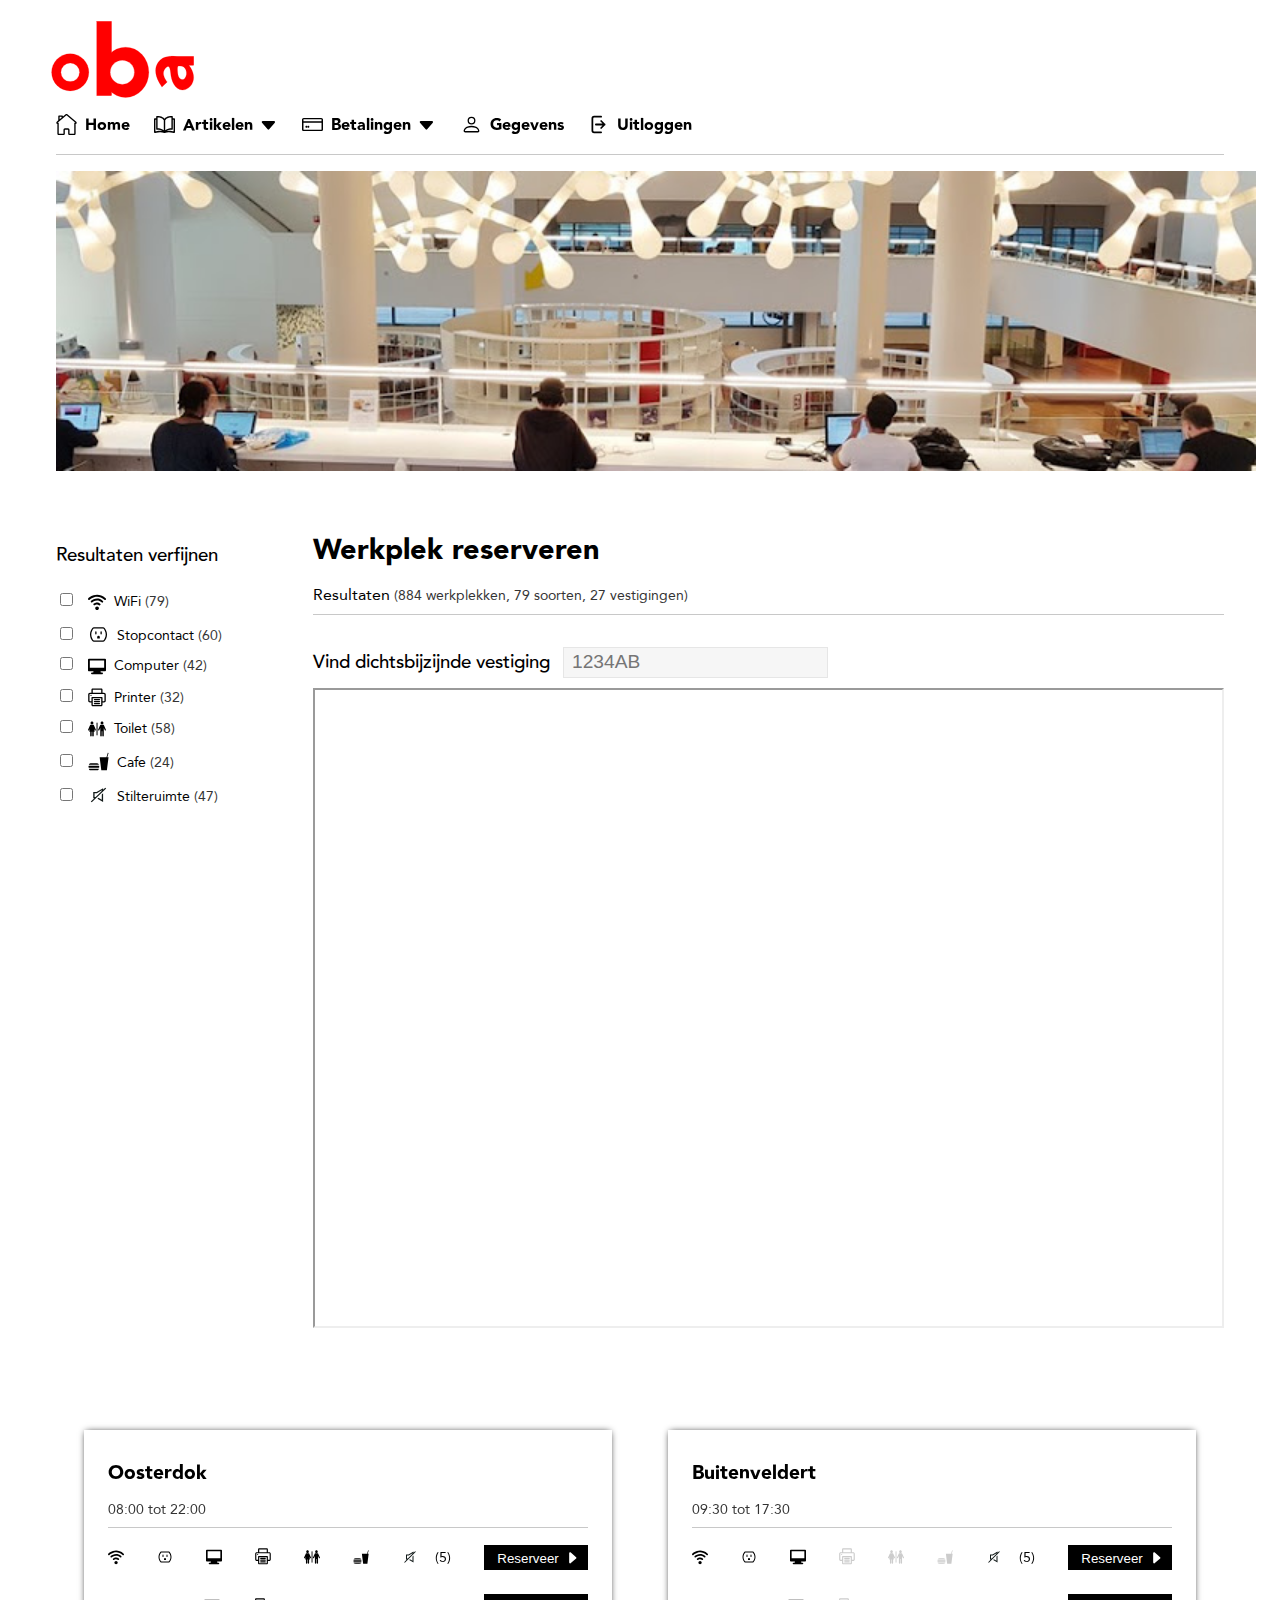
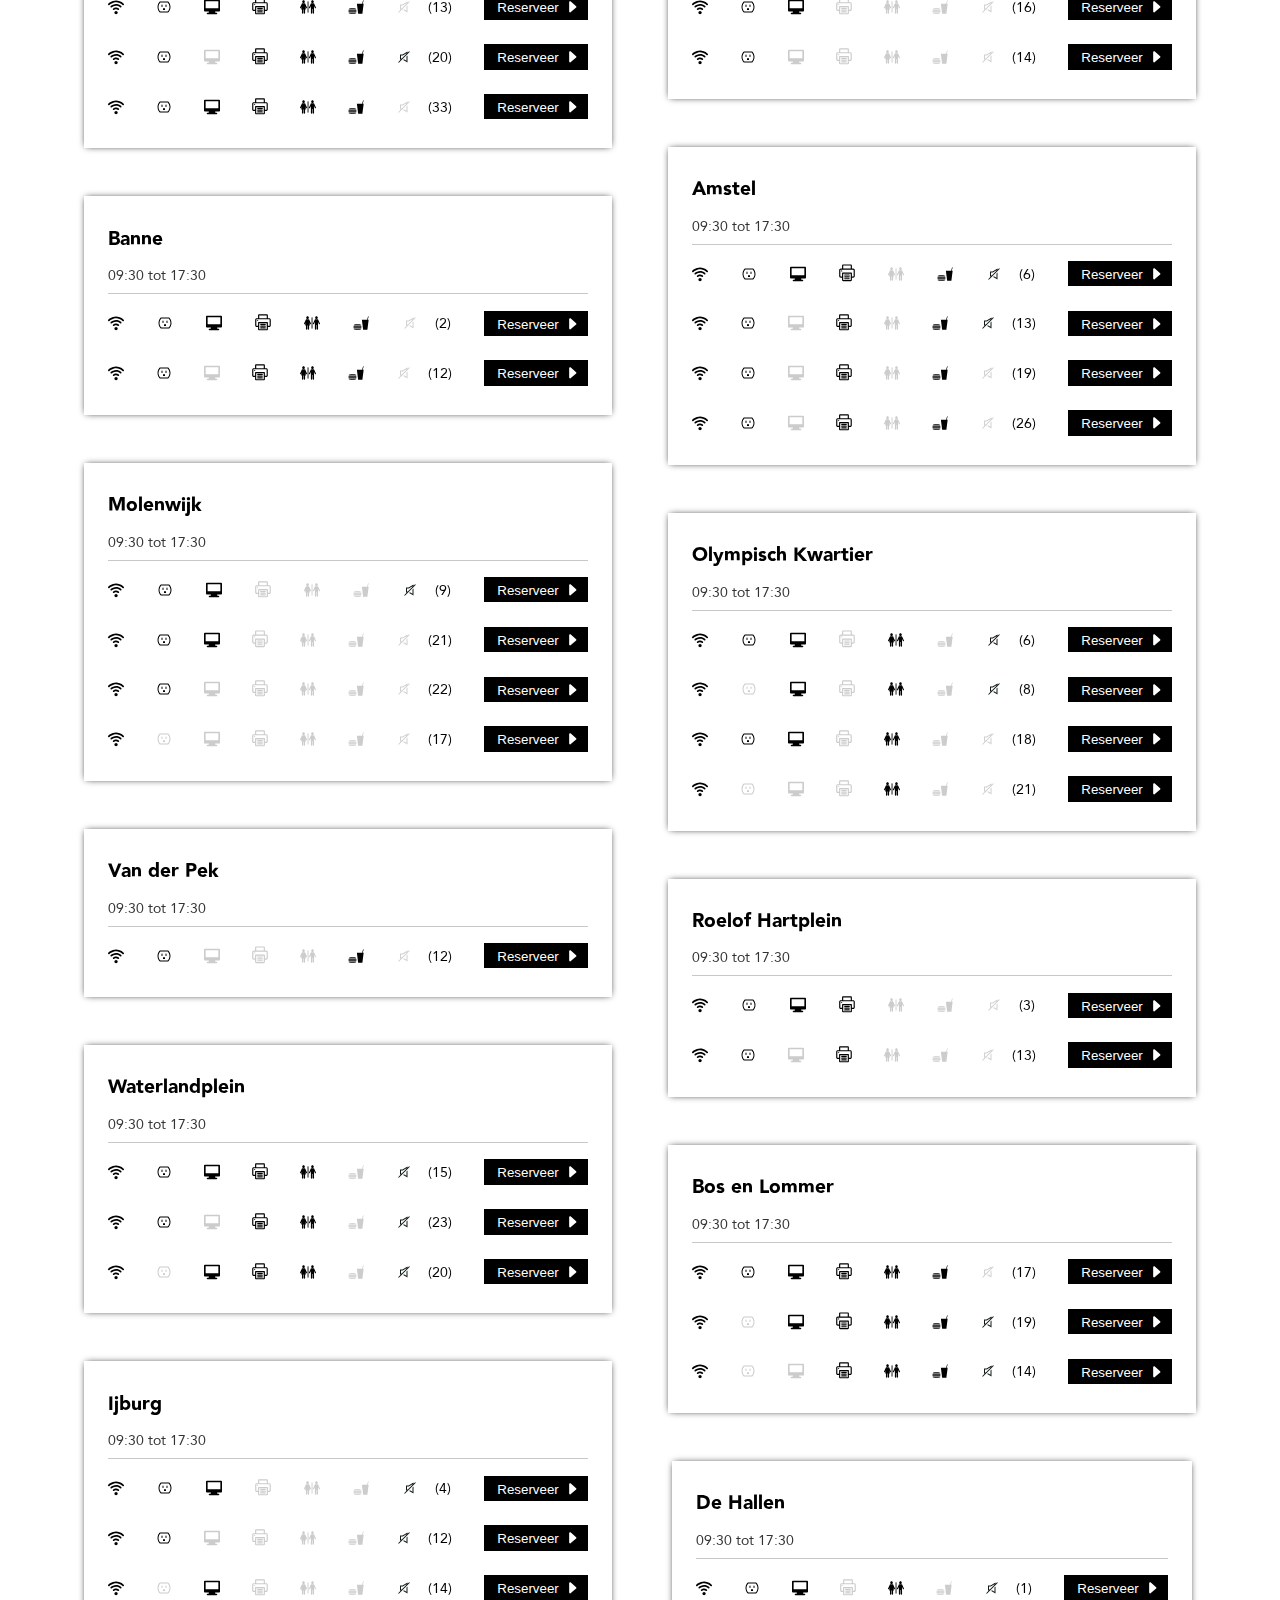
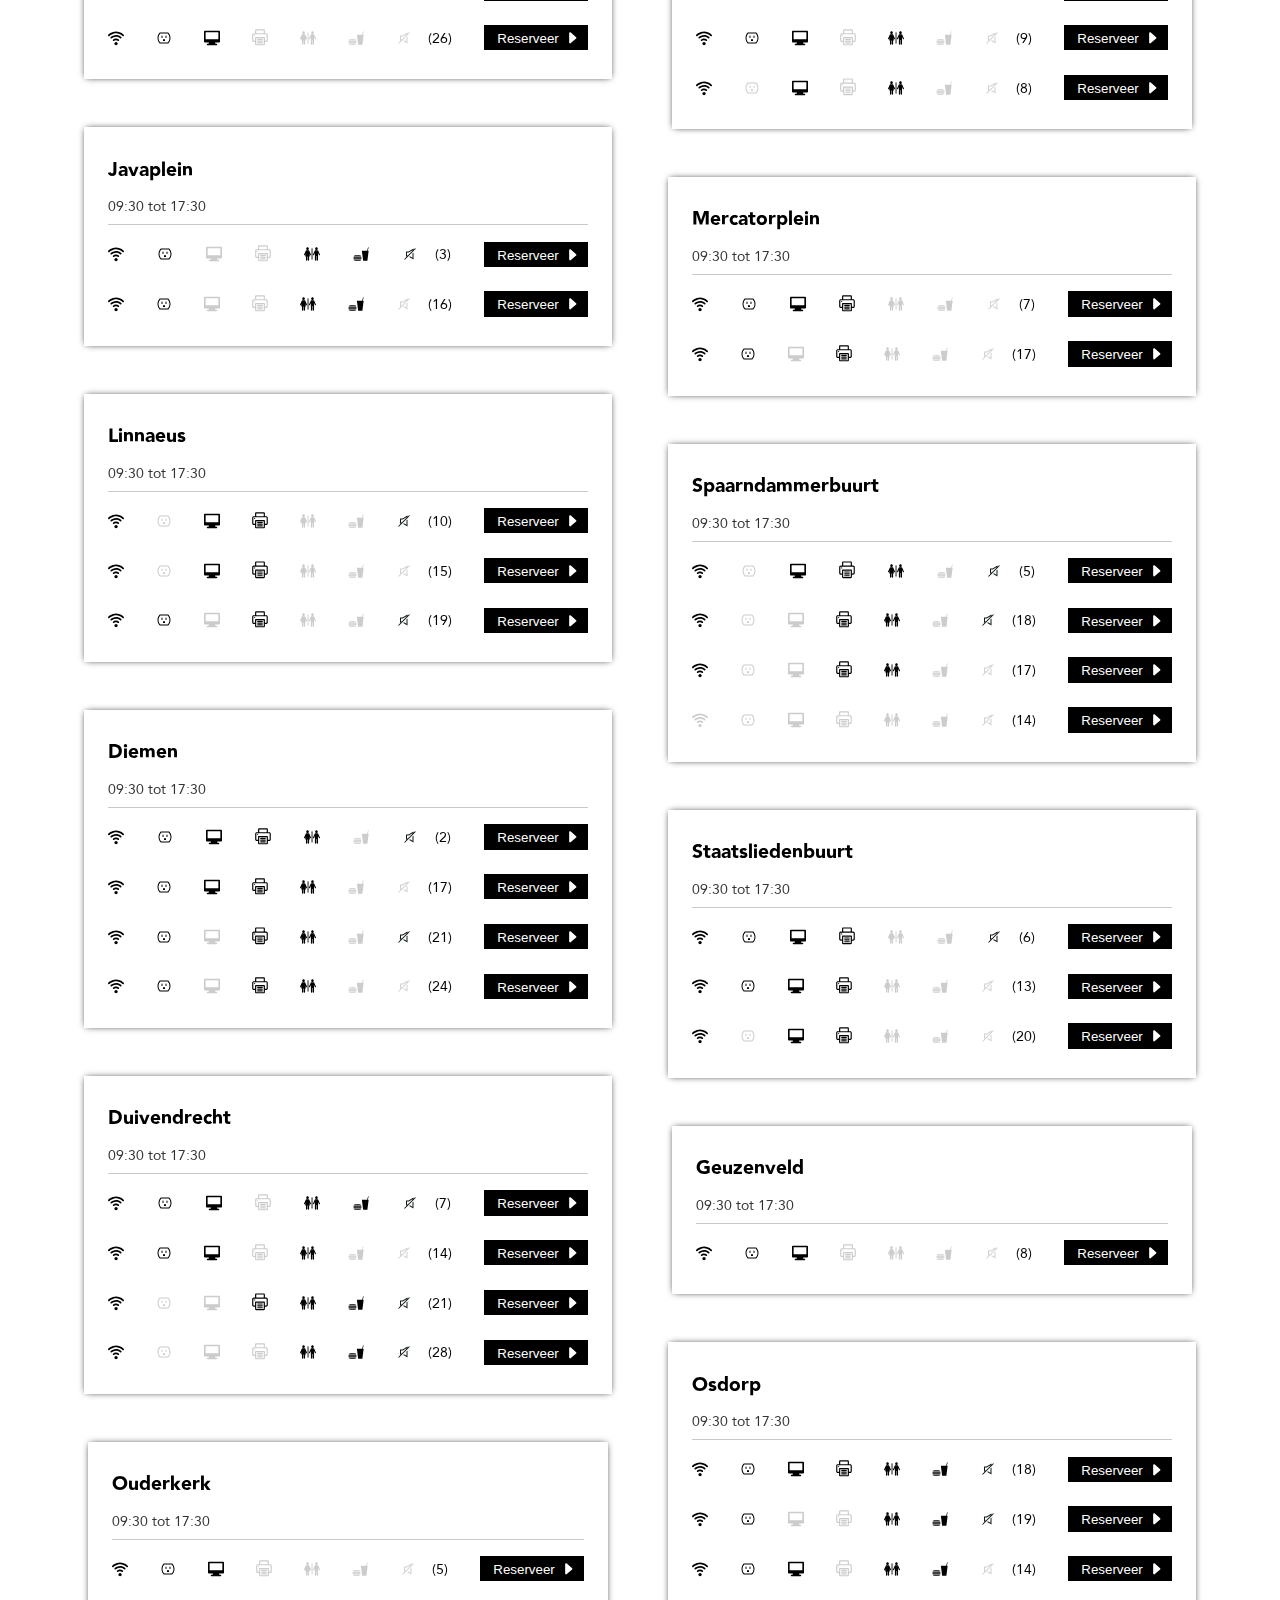
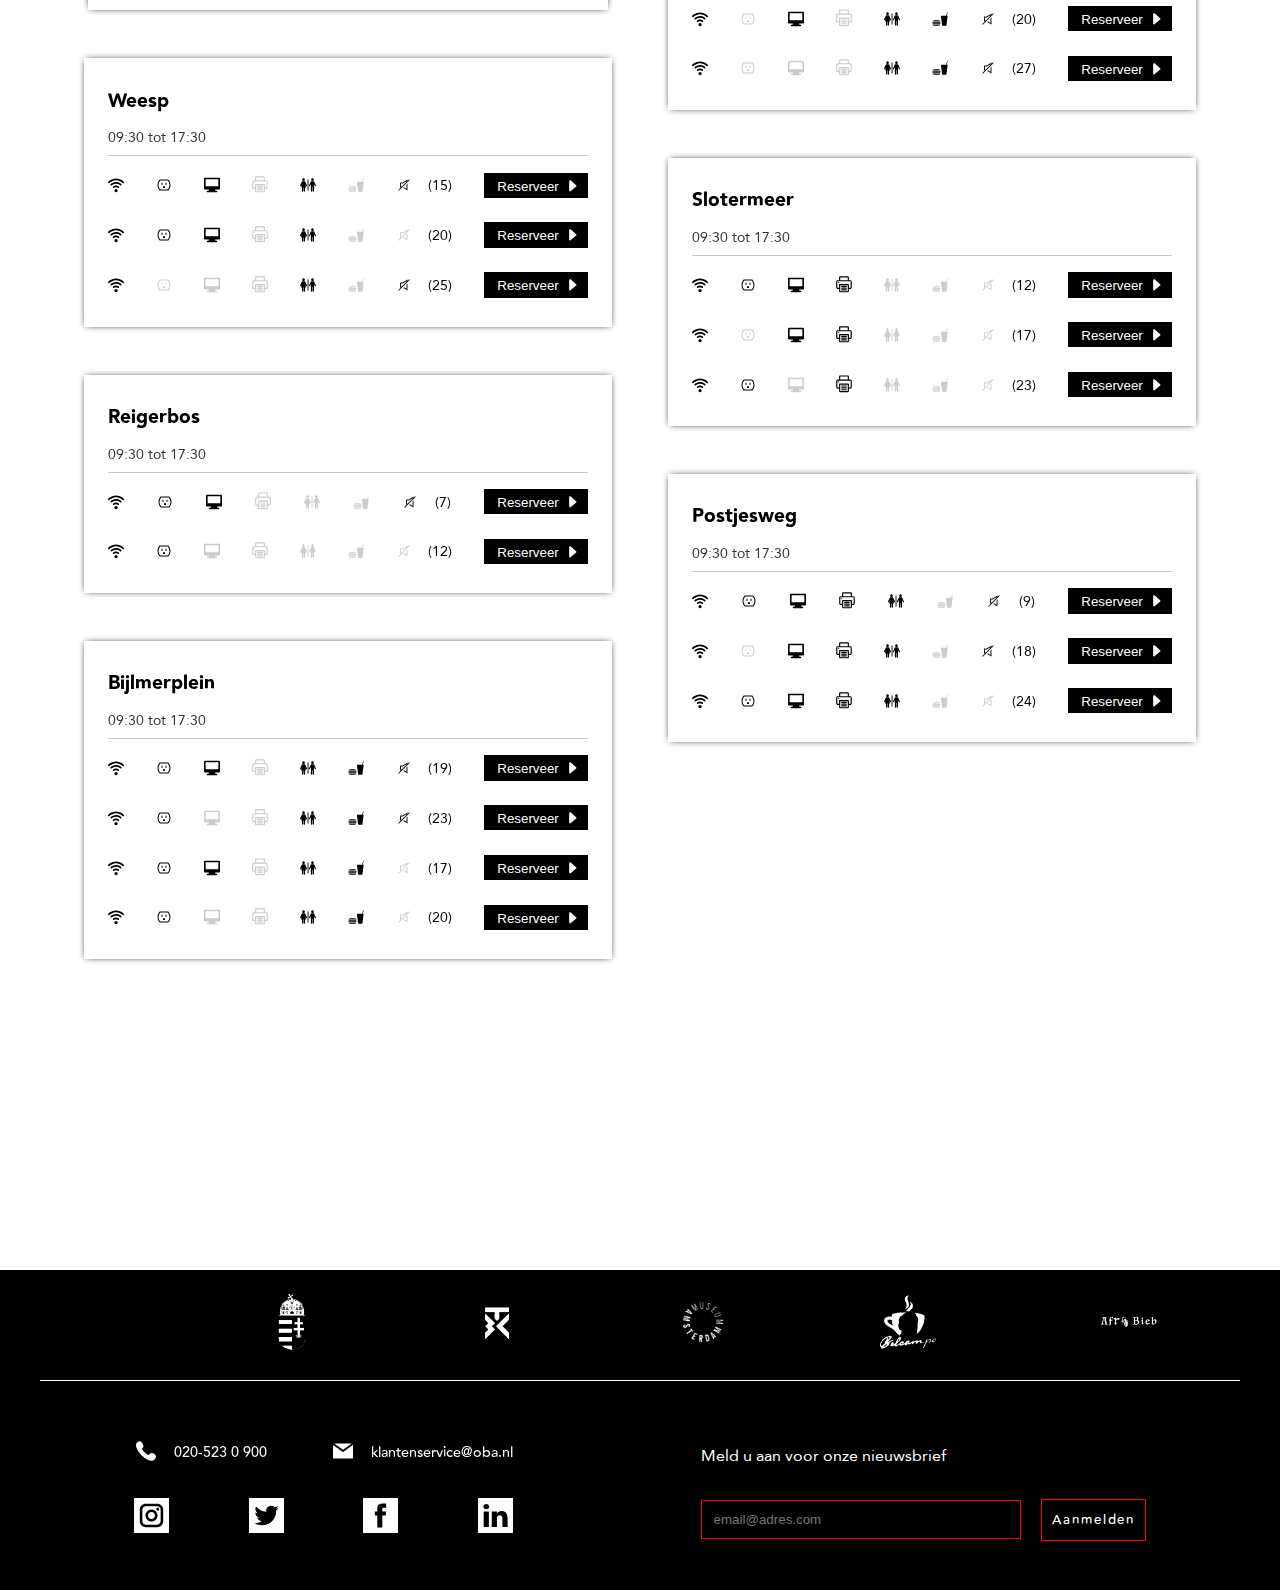
==== index.html @ aeb719fd "Rename reserveren.html to index.html" ====
<!DOCTYPE html>
<html lang="en">
<head>
    <meta charset="UTF-8">
    <meta http-equiv="X-UA-Compatible" content="IE=edge">
    <meta name="viewport" content="width=device-width, initial-scale=1.0">
    <link rel="stylesheet" href="style.css">
    <title>Werkplekken</title>
</head>
<body>
    <img onclick="toggle()" id="logo" src="assets/oba-logo.svg" alt="OBA logo">
    <nav>
        <ul id="navUl">
            <li class="navItems"><img class="navIcons" src="assets/home.svg" alt="Home">Home</li>
            <li class="navItems"><img class="navIcons" src="assets/book.svg" alt="Artikelen">Artikelen <svg class="more" xmlns="http://www.w3.org/2000/svg" class="ionicon s-ion-icon" viewBox="0 0 512 512"><path d="M190.06 414l163.12-139.78a24 24 0 000-36.44L190.06 98c-15.57-13.34-39.62-2.28-39.62 18.22v279.6c0 20.5 24.05 31.56 39.62 18.18z"></path></svg></li>
            <li class="navItems"><img class="navIcons" src="assets/pay.svg" alt="Betalingen">Betalingen <svg class="more" xmlns="http://www.w3.org/2000/svg" class="ionicon s-ion-icon" viewBox="0 0 512 512"><path d="M190.06 414l163.12-139.78a24 24 0 000-36.44L190.06 98c-15.57-13.34-39.62-2.28-39.62 18.22v279.6c0 20.5 24.05 31.56 39.62 18.18z"></path></svg></li>
            <li class="navItems"><img class="navIcons" src="assets/person.svg" alt="gegevens">Gegevens</li>
            <!-- <li class="navItems"><img class="navIcons" src="assets/question.svg" alt="Vragen">vragen</li> -->
            <li class="navItems"><img class="navIcons" src="assets/logout.svg" alt="Uitloggen">Uitloggen</li>
        </ul>
    </nav>
    <img  id="image" src="assets/foto.jpg" alt="">
    <section id="verfijnen">
        <h3>Resultaten verfijnen</h3>
        <ul id="faciliteitenList">
            <li class="faciliteiten">
                <label class="checks">
                    <input type="checkbox">
                    <img class="facIcons wifi1" src="assets/wifi.svg" alt="WiFi"><span class="underline">WiFi<span class="facNumber"> (79)</span></span>
                </label>
            </li>
            <li class="faciliteiten">
                <label class="checks">
                    <input type="checkbox">
                    <img class="facIcons stopcontact1" src="assets/outlet.svg" alt="Stopcontact"><span class="underline">Stopcontact<span class="facNumber"> (60)</span></span>
                </label>
            </li>
            <li class="faciliteiten">
                <label class="checks">
                    <input type="checkbox">
                    <img class="facIcons computer1" src="assets/computer.svg" alt="Computer"><span class="underline">Computer<span class="facNumber"> (42)</span></span>
                </label>
            </li>
            <li class="faciliteiten">
                <label class="checks">
                    <input type="checkbox">
                    <img class="facIcons printer1" src="assets/printer.svg" alt="Printer"><span class="underline">Printer<span class="facNumber"> (32)</span></span>
                </label>
            </li>
            <li class="faciliteiten">
                <label class="checks">
                    <input type="checkbox">
                    <img class="facIcons toilet1" src="assets/toilet.svg" alt="Toilet"><span class="underline">Toilet<span class="facNumber"> (58)</span></span>
                </label>
            </li>
            <li class="faciliteiten">
                <label class="checks">
                    <input type="checkbox">
                    <img class="facIcons cafe1" src="assets/food.svg" alt="Cafe"><span class="underline">Cafe<span class="facNumber"> (24)</span></span>
                </label>
            </li>
            <li class="faciliteiten">
                <label class="checks">
                    <input type="checkbox">
                    <img class="facIcons stilteruimte1" src="assets/silence.svg" alt="Stilteruimte">Stilteruimte <span class="facNumber"> (47)</span>
                </label>
            </li>
        </ul>
    </section>
    <main>
        <section id="section1" >
            <h1>Werkplek reserveren</h1>
            <h2><span id="dikResultaat">Resultaten</span> (884 werkplekken, 79 soorten, 27 vestigingen)</h2>
            <h3 id="vindVestiging">Vind dichtsbijzijnde vestiging <input id="postcode" type="text" placeholder="1234AB"></h3>
            <iframe id="map" src="https://localfocuswidgets.net/62ebbaa5d5700"></iframe>
        </section>
        <section id="sectionLi" >
            <ul id="listWerkplekken">
                <li class="vestiging"><p class="vestigingNaam">Oosterdok</p>
                    <ul>
                        <li class="openingstijden">08:00 tot 22:00</li>
                        <li class="facIconsLi1"> 
                            <ul class="facIconsUl">
                                <li ><img class="facIconsLiAvailable" id="wifi" src="assets/wifi.svg" alt="WiFi"><small class="wifi">WiFi</small></li>
                                <li ><img class="facIconsLiAvailable" id="stopcontact" src="assets/outlet.svg" alt="Stopcontact"><small class="stopcontact">Stopcontact</small></li>
                                <li ><img class="facIconsLiAvailable" id="computer" src="assets/computer.svg" alt="Computer"><small class="computer">Computer</small></li>
                                <li ><img class="facIconsLiAvailable" id="printer" src="assets/printer.svg" alt="Printer"><small class="printer">Printer</small></li>
                                <li ><img class="facIconsLiAvailable" id="toilet" src="assets/toilet.svg" alt="Toilet"><small class="toilet">Toilet</small></li>
                                <li ><img class="facIconsLiAvailable" id="cafe" src="assets/food.svg" alt="Cafe"><small class="cafe">Cafe</small></li>
                                <li ><img class="facIconsLiAvailable" id="stilteruimte" src="assets/silence.svg" alt="Stilteruimte"><small class="stilteruimte">Stilteruimte</small></li>
                                <li id="facNum">(5)<small class="facNum">Aantal werkplekken met deze faciliteiten</small></li>
                                <li><button class="boekButton"><span class="reserveer" >Reserveer</span><svg class="more2" xmlns="http://www.w3.org/2000/svg" class="ionicon s-ion-icon" viewBox="0 0 512 512"><path d="M190.06 414l163.12-139.78a24 24 0 000-36.44L190.06 98c-15.57-13.34-39.62-2.28-39.62 18.22v279.6c0 20.5 24.05 31.56 39.62 18.18z"></path></svg></li>
                            </ul>
                        </li>

                        <div id="containerBegintijd">
                        <li class="begintijd">Kies begintijd</li>
                        <li>
                            <ul class="tijdenList">
                                <li><time class="timeNotAvailable">08:00</time></li>
                                <li><time class="timeNotAvailable">09:00</time></li>
                                <li><time class="timeNotAvailable">10:00</time></li>
                                <li><time class="timeNotAvailable">11:00</time></li>
                                <li><time class="timeAvailable time" >12:00</time></li>
                                <li><time class="timeAvailable time" >13:00</time></li>
                                <li><time class="timeAvailable time" >14:00</time></li>
                                <li><time class="timeAvailable time" >15:00</time></li>
                                <li><time class="timeAvailable time" >16:00</time></li>
                                <li><time class="timeAvailable time" >17:00</time></li>
                                <li><time class="timeAvailable time" >18:00</time></li>
                                <li><time class="timeAvailable time" >19:00</time></li>
                                <li><time class="timeAvailable time" >20:00</time></li>
                                <li><time class="timeAvailable time" >21:00</time></li>
                            </ul>
                        </li>
                        </div>

                        <div id="containerEindtijd">
                        <li class="eindtijd">Kies eindtijd</li>
                        <li>
                            <ul class="tijdenList">
                                <li><time class="timeAvailable2 time" >09:00</time></li>
                                <li><time class="timeAvailable2 time" >10:00</time></li>
                                <li><time class="timeAvailable2 time" >11:00</time></li>
                                <li><time class="timeAvailable2 time" >12:00</time></li>
                                <li><time class="timeAvailable2 time" >13:00</time></li>
                                <li><time class="timeAvailable2 time" >14:00</time></li>
                                <li><time class="timeAvailable2 time" >15:00</time></li>
                                <li><time class="timeAvailable2 time" >16:00</time></li>
                                <li><time class="timeAvailable2 time" >17:00</time></li>
                                <li><time class="timeAvailable2 time" >18:00</time></li>
                                <li><time class="timeNotAvailable">19:00</time></li>
                                <li><time class="timeNotAvailable">20:00</time></li>
                                <li><time class="timeNotAvailable">21:00</time></li>
                                <li><time class="timeNotAvailable">22:00</time></li>
                            </ul>
                        </li>
                        </div>

                        <li> 
                            <ul class="facIconsUl">
                                <li ><img class="facIconsLiAvailable" id="wifi" src="assets/wifi.svg" alt="WiFi"><small class="wifi">WiFi</small></li>
                                <li ><img class="facIconsLiAvailable" id="stopcontact" src="assets/outlet.svg" alt="Stopcontact"><small class="stopcontact">Stopcontact</small></li>
                                <li ><img class="facIconsLiAvailable" id="computer" src="assets/computer.svg" alt="Computer"><small class="computer">Computer</small></li>
                                <li ><img class="facIconsLiAvailable" id="printer" src="assets/printer.svg" alt="Printer"><small class="printer">Printer</small></li>
                                <li ><img class="facIconsLiAvailable" id="toilet" src="assets/toilet.svg" alt="Toilet"><small class="toilet">Toilet</small></li>
                                <li ><img class="facIconsLiAvailable" id="cafe" src="assets/food.svg" alt="Cafe"><small class="cafe">Cafe</small></li>
                                <li ><img class="facIconsLi" id="stilteruimte" src="assets/silence.svg" alt="Stilteruimte"><small class="stilteruimte">Stilteruimte</small></li>
                                <li id="facNum">(13)<small class="facNum">Aantal werkplekken met deze faciliteiten</small></li>
                                <li><button class="boekButton">Reserveer<svg class="more2" xmlns="http://www.w3.org/2000/svg" class="ionicon s-ion-icon" viewBox="0 0 512 512"><path d="M190.06 414l163.12-139.78a24 24 0 000-36.44L190.06 98c-15.57-13.34-39.62-2.28-39.62 18.22v279.6c0 20.5 24.05 31.56 39.62 18.18z"></path></svg></li>
                            </ul>
                        </li>
                        <li> 
                            <ul class="facIconsUl">
                                <li ><img class="facIconsLiAvailable" id="wifi" src="assets/wifi.svg" alt="WiFi"><small class="wifi">WiFi</small></li>
                                <li ><img class="facIconsLiAvailable" id="stopcontact" src="assets/outlet.svg" alt="Stopcontact"><small class="stopcontact">Stopcontact</small></li>
                                <li ><img class="facIconsLi" id="computer" src="assets/computer.svg" alt="Computer"><small class="computer">Computer</small></li>
                                <li ><img class="facIconsLiAvailable" id="printer" src="assets/printer.svg" alt="Printer"><small class="printer">Printer</small></li>
                                <li ><img class="facIconsLiAvailable" id="toilet" src="assets/toilet.svg" alt="Toilet"><small class="toilet">Toilet</small></li>
                                <li ><img class="facIconsLiAvailable" id="cafe" src="assets/food.svg" alt="Cafe"><small class="cafe">Cafe</small></li>
                                <li ><img class="facIconsLiAvailable" id="stilteruimte" src="assets/silence.svg" alt="Stilteruimte"><small class="stilteruimte">Stilteruimte</small></li>
                                <li id="facNum">(20)<small class="facNum">Aantal werkplekken met deze faciliteiten</small></li>
                                <li><button class="boekButton">Reserveer<svg class="more2" xmlns="http://www.w3.org/2000/svg" class="ionicon s-ion-icon" viewBox="0 0 512 512"><path d="M190.06 414l163.12-139.78a24 24 0 000-36.44L190.06 98c-15.57-13.34-39.62-2.28-39.62 18.22v279.6c0 20.5 24.05 31.56 39.62 18.18z"></path></svg></li>
                            </ul>
                        </li>
                        <li> 
                            <ul class="facIconsUl">
                                <li ><img class="facIconsLiAvailable" id="wifi" src="assets/wifi.svg" alt="WiFi"><small class="wifi">WiFi</small></li>
                                <li ><img class="facIconsLiAvailable" id="stopcontact" src="assets/outlet.svg" alt="Stopcontact"><small class="stopcontact">Stopcontact</small></li>
                                <li ><img class="facIconsLiAvailable" id="computer" src="assets/computer.svg" alt="Computer"><small class="computer">Computer</small></li>
                                <li ><img class="facIconsLiAvailable" id="printer" src="assets/printer.svg" alt="Printer"><small class="printer">Printer</small></li>
                                <li ><img class="facIconsLiAvailable" id="toilet" src="assets/toilet.svg" alt="Toilet"><small class="toilet">Toilet</small></li>
                                <li ><img class="facIconsLiAvailable" id="cafe" src="assets/food.svg" alt="Cafe"><small class="cafe">Cafe</small></li>
                                <li ><img class="facIconsLi" id="stilteruimte" src="assets/silence.svg" alt="Stilteruimte"><small class="stilteruimte">Stilteruimte</small></li>
                                <li id="facNum">(33)<small class="facNum">Aantal werkplekken met deze faciliteiten</small></li>
                                <li><button class="boekButton">Reserveer<svg class="more2" xmlns="http://www.w3.org/2000/svg" class="ionicon s-ion-icon" viewBox="0 0 512 512"><path d="M190.06 414l163.12-139.78a24 24 0 000-36.44L190.06 98c-15.57-13.34-39.62-2.28-39.62 18.22v279.6c0 20.5 24.05 31.56 39.62 18.18z"></path></svg></li>
                            </ul>
                        </li>
                    </ul>
                </li>
                <li class="vestiging"><p class="vestigingNaam">Banne</p>
                    <ul>
                        <li class="openingstijden">09:30 tot 17:30</li>
                        <li class="facIconsLi1"> 
                            <ul class="facIconsUl">
                                <li ><img class="facIconsLiAvailable" id="wifi" src="assets/wifi.svg" alt="WiFi"><small class="wifi">WiFi</small></li>
                                <li ><img class="facIconsLiAvailable" id="stopcontact" src="assets/outlet.svg" alt="Stopcontact"><small class="stopcontact">Stopcontact</small></li>
                                <li ><img class="facIconsLiAvailable" id="computer" src="assets/computer.svg" alt="Computer"><small class="computer">Computer</small></li>
                                <li ><img class="facIconsLiAvailable" id="printer" src="assets/printer.svg" alt="Printer"><small class="printer">Printer</small></li>
                                <li ><img class="facIconsLiAvailable" id="toilet" src="assets/toilet.svg" alt="Toilet"><small class="toilet">Toilet</small></li>
                                <li ><img class="facIconsLiAvailable" id="cafe" src="assets/food.svg" alt="Cafe"><small class="cafe">Cafe</small></li>
                                <li ><img class="facIconsLi" id="stilteruimte" src="assets/silence.svg" alt="Stilteruimte"><small class="stilteruimte">Stilteruimte</small></li>
                                <li id="facNum">(2)<small class="facNum">Aantal werkplekken met deze faciliteiten</small></li>
                                <li><button class="boekButton">Reserveer<svg class="more2" xmlns="http://www.w3.org/2000/svg" class="ionicon s-ion-icon" viewBox="0 0 512 512"><path d="M190.06 414l163.12-139.78a24 24 0 000-36.44L190.06 98c-15.57-13.34-39.62-2.28-39.62 18.22v279.6c0 20.5 24.05 31.56 39.62 18.18z"></path></svg></li>
                            </ul>
                        </li>
                        <li> 
                            <ul class="facIconsUl">
                                <li ><img class="facIconsLiAvailable" id="wifi" src="assets/wifi.svg" alt="WiFi"><small class="wifi">WiFi</small></li>
                                <li ><img class="facIconsLiAvailable" id="stopcontact" src="assets/outlet.svg" alt="Stopcontact"><small class="stopcontact">Stopcontact</small></li>
                                <li ><img class="facIconsLi" id="computer" src="assets/computer.svg" alt="Computer"><small class="computer">Computer</small></li>
                                <li ><img class="facIconsLiAvailable" id="printer" src="assets/printer.svg" alt="Printer"><small class="printer">Printer</small></li>
                                <li ><img class="facIconsLiAvailable" id="toilet" src="assets/toilet.svg" alt="Toilet"><small class="toilet">Toilet</small></li>
                                <li ><img class="facIconsLiAvailable" id="cafe" src="assets/food.svg" alt="Cafe"><small class="cafe">Cafe</small></li>
                                <li ><img class="facIconsLi" id="stilteruimte" src="assets/silence.svg" alt="Stilteruimte"><small class="stilteruimte">Stilteruimte</small></li>
                                <li id="facNum">(12)<small class="facNum">Aantal werkplekken met deze faciliteiten</small></li>
                                <li><button class="boekButton">Reserveer<svg class="more2" xmlns="http://www.w3.org/2000/svg" class="ionicon s-ion-icon" viewBox="0 0 512 512"><path d="M190.06 414l163.12-139.78a24 24 0 000-36.44L190.06 98c-15.57-13.34-39.62-2.28-39.62 18.22v279.6c0 20.5 24.05 31.56 39.62 18.18z"></path></svg></li>
                            </ul>
                        </li>
                    </ul>
                </li>
                <li class="vestiging"><p class="vestigingNaam">Molenwijk</p>
                    <ul>
                        <li class="openingstijden">09:30 tot 17:30</li>
                        <li class="facIconsLi1"> 
                            <ul class="facIconsUl">
                                <li ><img class="facIconsLiAvailable" id="wifi" src="assets/wifi.svg" alt="WiFi"><small class="wifi">WiFi</small></li>
                                <li ><img class="facIconsLiAvailable" id="stopcontact" src="assets/outlet.svg" alt="Stopcontact"><small class="stopcontact">Stopcontact</small></li>
                                <li ><img class="facIconsLiAvailable" id="computer" src="assets/computer.svg" alt="Computer"><small class="computer">Computer</small></li>
                                <li ><img class="facIconsLi" id="printer" src="assets/printer.svg" alt="Printer"><small class="printer">Printer</small></li>
                                <li ><img class="facIconsLi" id="toilet" src="assets/toilet.svg" alt="Toilet"><small class="toilet">Toilet</small></li>
                                <li ><img class="facIconsLi" id="cafe" src="assets/food.svg" alt="Cafe"><small class="cafe">Cafe</small></li>
                                <li ><img class="facIconsLiAvailable" id="stilteruimte" src="assets/silence.svg" alt="Stilteruimte"><small class="stilteruimte">Stilteruimte</small></li>
                                <li id="facNum">(9)<small class="facNum">Aantal werkplekken met deze faciliteiten</small></li>
                                <li><button class="boekButton">Reserveer<svg class="more2" xmlns="http://www.w3.org/2000/svg" class="ionicon s-ion-icon" viewBox="0 0 512 512"><path d="M190.06 414l163.12-139.78a24 24 0 000-36.44L190.06 98c-15.57-13.34-39.62-2.28-39.62 18.22v279.6c0 20.5 24.05 31.56 39.62 18.18z"></path></svg></li>
                            </ul>
                        </li>
                        <li> 
                            <ul class="facIconsUl">
                                <li ><img class="facIconsLiAvailable" id="wifi" src="assets/wifi.svg" alt="WiFi"><small class="wifi">WiFi</small></li>
                                <li ><img class="facIconsLiAvailable" id="stopcontact" src="assets/outlet.svg" alt="Stopcontact"><small class="stopcontact">Stopcontact</small></li>
                                <li ><img class="facIconsLiAvailable" id="computer" src="assets/computer.svg" alt="Computer"><small class="computer">Computer</small></li>
                                <li ><img class="facIconsLi" id="printer" src="assets/printer.svg" alt="Printer"><small class="printer">Printer</small></li>
                                <li ><img class="facIconsLi" id="toilet" src="assets/toilet.svg" alt="Toilet"><small class="toilet">Toilet</small></li>
                                <li ><img class="facIconsLi" id="cafe" src="assets/food.svg" alt="Cafe"><small class="cafe">Cafe</small></li>
                                <li ><img class="facIconsLi" id="stilteruimte" src="assets/silence.svg" alt="Stilteruimte"><small class="stilteruimte">Stilteruimte</small></li>
                                <li id="facNum">(21)<small class="facNum">Aantal werkplekken met deze faciliteiten</small></li>
                                <li><button class="boekButton">Reserveer<svg class="more2" xmlns="http://www.w3.org/2000/svg" class="ionicon s-ion-icon" viewBox="0 0 512 512"><path d="M190.06 414l163.12-139.78a24 24 0 000-36.44L190.06 98c-15.57-13.34-39.62-2.28-39.62 18.22v279.6c0 20.5 24.05 31.56 39.62 18.18z"></path></svg></li>
                            </ul>
                        </li>
                        <li> 
                            <ul class="facIconsUl">
                                <li ><img class="facIconsLiAvailable" id="wifi" src="assets/wifi.svg" alt="WiFi"><small class="wifi">WiFi</small></li>
                                <li ><img class="facIconsLiAvailable" id="stopcontact" src="assets/outlet.svg" alt="Stopcontact"><small class="stopcontact">Stopcontact</small></li>
                                <li ><img class="facIconsLi" id="computer" src="assets/computer.svg" alt="Computer"><small class="computer">Computer</small></li>
                                <li ><img class="facIconsLi" id="printer" src="assets/printer.svg" alt="Printer"><small class="printer">Printer</small></li>
                                <li ><img class="facIconsLi" id="toilet" src="assets/toilet.svg" alt="Toilet"><small class="toilet">Toilet</small></li>
                                <li ><img class="facIconsLi" id="cafe" src="assets/food.svg" alt="Cafe"><small class="cafe">Cafe</small></li>
                                <li ><img class="facIconsLi" id="stilteruimte" src="assets/silence.svg" alt="Stilteruimte"><small class="stilteruimte">Stilteruimte</small></li>
                                <li id="facNum">(22)<small class="facNum">Aantal werkplekken met deze faciliteiten</small></li>
                                <li><button class="boekButton">Reserveer<svg class="more2" xmlns="http://www.w3.org/2000/svg" class="ionicon s-ion-icon" viewBox="0 0 512 512"><path d="M190.06 414l163.12-139.78a24 24 0 000-36.44L190.06 98c-15.57-13.34-39.62-2.28-39.62 18.22v279.6c0 20.5 24.05 31.56 39.62 18.18z"></path></svg></li>
                            </ul>
                        </li>
                        <li> 
                            <ul class="facIconsUl">
                                <li ><img class="facIconsLiAvailable" id="wifi" src="assets/wifi.svg" alt="WiFi"><small class="wifi">WiFi</small></li>
                                <li ><img class="facIconsLi" id="stopcontact" src="assets/outlet.svg" alt="Stopcontact"><small class="stopcontact">Stopcontact</small></li>
                                <li ><img class="facIconsLi" id="computer" src="assets/computer.svg" alt="Computer"><small class="computer">Computer</small></li>
                                <li ><img class="facIconsLi" id="printer" src="assets/printer.svg" alt="Printer"><small class="printer">Printer</small></li>
                                <li ><img class="facIconsLi" id="toilet" src="assets/toilet.svg" alt="Toilet"><small class="toilet">Toilet</small></li>
                                <li ><img class="facIconsLi" id="cafe" src="assets/food.svg" alt="Cafe"><small class="cafe">Cafe</small></li>
                                <li ><img class="facIconsLi" id="stilteruimte" src="assets/silence.svg" alt="Stilteruimte"><small class="stilteruimte">Stilteruimte</small></li>
                                <li id="facNum">(17)<small class="facNum">Aantal werkplekken met deze faciliteiten</small></li>
                                <li><button class="boekButton">Reserveer<svg class="more2" xmlns="http://www.w3.org/2000/svg" class="ionicon s-ion-icon" viewBox="0 0 512 512"><path d="M190.06 414l163.12-139.78a24 24 0 000-36.44L190.06 98c-15.57-13.34-39.62-2.28-39.62 18.22v279.6c0 20.5 24.05 31.56 39.62 18.18z"></path></svg></li>
                            </ul>
                        </li>
                    </ul>
                </li>
                <li class="vestiging"><p class="vestigingNaam">Van der Pek</p>
                    <ul>
                        <li class="openingstijden">09:30 tot 17:30</li>
                        <li class="facIconsLi1"> 
                            <ul class="facIconsUl">
                                <li ><img class="facIconsLiAvailable" id="wifi" src="assets/wifi.svg" alt="WiFi"><small class="wifi">WiFi</small></li>
                                <li ><img class="facIconsLiAvailable" id="stopcontact" src="assets/outlet.svg" alt="Stopcontact"><small class="stopcontact">Stopcontact</small></li>
                                <li ><img class="facIconsLi" id="computer" src="assets/computer.svg" alt="Computer"><small class="computer">Computer</small></li>
                                <li ><img class="facIconsLi" id="printer" src="assets/printer.svg" alt="Printer"><small class="printer">Printer</small></li>
                                <li ><img class="facIconsLi" id="toilet" src="assets/toilet.svg" alt="Toilet"><small class="toilet">Toilet</small></li>
                                <li ><img class="facIconsLiAvailable" id="cafe" src="assets/food.svg" alt="Cafe"><small class="cafe">Cafe</small></li>
                                <li ><img class="facIconsLi" id="stilteruimte" src="assets/silence.svg" alt="Stilteruimte"><small class="stilteruimte">Stilteruimte</small></li>
                                <li id="facNum">(12)<small class="facNum">Aantal werkplekken met deze faciliteiten</small></li>
                                <li><button class="boekButton">Reserveer<svg class="more2" xmlns="http://www.w3.org/2000/svg" class="ionicon s-ion-icon" viewBox="0 0 512 512"><path d="M190.06 414l163.12-139.78a24 24 0 000-36.44L190.06 98c-15.57-13.34-39.62-2.28-39.62 18.22v279.6c0 20.5 24.05 31.56 39.62 18.18z"></path></svg></li>
                            </ul>
                        </li>
                    </ul>
                </li>
                <li class="vestiging"><p class="vestigingNaam">Waterlandplein</p>
                    <ul>
                        <li class="openingstijden">09:30 tot 17:30</li>
                        <li class="facIconsLi1"> 
                            <ul class="facIconsUl">
                                <li ><img class="facIconsLiAvailable" id="wifi" src="assets/wifi.svg" alt="WiFi"><small class="wifi">WiFi</small></li>
                                <li ><img class="facIconsLiAvailable" id="stopcontact" src="assets/outlet.svg" alt="Stopcontact"><small class="stopcontact">Stopcontact</small></li>
                                <li ><img class="facIconsLiAvailable" id="computer" src="assets/computer.svg" alt="Computer"><small class="computer">Computer</small></li>
                                <li ><img class="facIconsLiAvailable" id="printer" src="assets/printer.svg" alt="Printer"><small class="printer">Printer</small></li>
                                <li ><img class="facIconsLiAvailable" id="toilet" src="assets/toilet.svg" alt="Toilet"><small class="toilet">Toilet</small></li>
                                <li ><img class="facIconsLi" id="cafe" src="assets/food.svg" alt="Cafe"><small class="cafe">Cafe</small></li>
                                <li ><img class="facIconsLiAvailable" id="stilteruimte" src="assets/silence.svg" alt="Stilteruimte"><small class="stilteruimte">Stilteruimte</small></li>
                                <li id="facNum">(15)<small class="facNum">Aantal werkplekken met deze faciliteiten</small></li>
                                <li><button class="boekButton">Reserveer<svg class="more2" xmlns="http://www.w3.org/2000/svg" class="ionicon s-ion-icon" viewBox="0 0 512 512"><path d="M190.06 414l163.12-139.78a24 24 0 000-36.44L190.06 98c-15.57-13.34-39.62-2.28-39.62 18.22v279.6c0 20.5 24.05 31.56 39.62 18.18z"></path></svg></li>
                            </ul>
                        </li>
                        <li> 
                            <ul class="facIconsUl">
                                <li ><img class="facIconsLiAvailable" id="wifi" src="assets/wifi.svg" alt="WiFi"><small class="wifi">WiFi</small></li>
                                <li ><img class="facIconsLiAvailable" id="stopcontact" src="assets/outlet.svg" alt="Stopcontact"><small class="stopcontact">Stopcontact</small></li>
                                <li ><img class="facIconsLi" id="computer" src="assets/computer.svg" alt="Computer"><small class="computer">Computer</small></li>
                                <li ><img class="facIconsLiAvailable" id="printer" src="assets/printer.svg" alt="Printer"><small class="printer">Printer</small></li>
                                <li ><img class="facIconsLiAvailable" id="toilet" src="assets/toilet.svg" alt="Toilet"><small class="toilet">Toilet</small></li>
                                <li ><img class="facIconsLi" id="cafe" src="assets/food.svg" alt="Cafe"><small class="cafe">Cafe</small></li>
                                <li ><img class="facIconsLiAvailable" id="stilteruimte" src="assets/silence.svg" alt="Stilteruimte"><small class="stilteruimte">Stilteruimte</small></li>
                                <li id="facNum">(23)<small class="facNum">Aantal werkplekken met deze faciliteiten</small></li>
                                <li><button class="boekButton">Reserveer<svg class="more2" xmlns="http://www.w3.org/2000/svg" class="ionicon s-ion-icon" viewBox="0 0 512 512"><path d="M190.06 414l163.12-139.78a24 24 0 000-36.44L190.06 98c-15.57-13.34-39.62-2.28-39.62 18.22v279.6c0 20.5 24.05 31.56 39.62 18.18z"></path></svg></li>
                            </ul>
                        </li>
                        <li> 
                            <ul class="facIconsUl">
                                <li ><img class="facIconsLiAvailable" id="wifi" src="assets/wifi.svg" alt="WiFi"><small class="wifi">WiFi</small></li>
                                <li ><img class="facIconsLi" id="stopcontact" src="assets/outlet.svg" alt="Stopcontact"><small class="stopcontact">Stopcontact</small></li>
                                <li ><img class="facIconsLiAvailable" id="computer" src="assets/computer.svg" alt="Computer"><small class="computer">Computer</small></li>
                                <li ><img class="facIconsLiAvailable" id="printer" src="assets/printer.svg" alt="Printer"><small class="printer">Printer</small></li>
                                <li ><img class="facIconsLiAvailable" id="toilet" src="assets/toilet.svg" alt="Toilet"><small class="toilet">Toilet</small></li>
                                <li ><img class="facIconsLi" id="cafe" src="assets/food.svg" alt="Cafe"><small class="cafe">Cafe</small></li>
                                <li ><img class="facIconsLiAvailable" id="stilteruimte" src="assets/silence.svg" alt="Stilteruimte"><small class="stilteruimte">Stilteruimte</small></li>
                                <li id="facNum">(20)<small class="facNum">Aantal werkplekken met deze faciliteiten</small></li>
                                <li><button class="boekButton">Reserveer<svg class="more2" xmlns="http://www.w3.org/2000/svg" class="ionicon s-ion-icon" viewBox="0 0 512 512"><path d="M190.06 414l163.12-139.78a24 24 0 000-36.44L190.06 98c-15.57-13.34-39.62-2.28-39.62 18.22v279.6c0 20.5 24.05 31.56 39.62 18.18z"></path></svg></li>
                            </ul>
                        </li>
                    </ul>
                </li>
                <li class="vestiging"><p class="vestigingNaam">Ijburg</p>
                    <ul>
                        <li class="openingstijden">09:30 tot 17:30</li>
                        <li class="facIconsLi1"> 
                            <ul class="facIconsUl">
                                <li ><img class="facIconsLiAvailable" id="wifi" src="assets/wifi.svg" alt="WiFi"><small class="wifi">WiFi</small></li>
                                <li ><img class="facIconsLiAvailable" id="stopcontact" src="assets/outlet.svg" alt="Stopcontact"><small class="stopcontact">Stopcontact</small></li>
                                <li ><img class="facIconsLiAvailable" id="computer" src="assets/computer.svg" alt="Computer"><small class="computer">Computer</small></li>
                                <li ><img class="facIconsLi" id="printer" src="assets/printer.svg" alt="Printer"><small class="printer">Printer</small></li>
                                <li ><img class="facIconsLi" id="toilet" src="assets/toilet.svg" alt="Toilet"><small class="toilet">Toilet</small></li>
                                <li ><img class="facIconsLi" id="cafe" src="assets/food.svg" alt="Cafe"><small class="cafe">Cafe</small></li>
                                <li ><img class="facIconsLiAvailable" id="stilteruimte" src="assets/silence.svg" alt="Stilteruimte"><small class="stilteruimte">Stilteruimte</small></li>
                                <li id="facNum">(4)<small class="facNum">Aantal werkplekken met deze faciliteiten</small></li>
                                <li><button class="boekButton">Reserveer<svg class="more2" xmlns="http://www.w3.org/2000/svg" class="ionicon s-ion-icon" viewBox="0 0 512 512"><path d="M190.06 414l163.12-139.78a24 24 0 000-36.44L190.06 98c-15.57-13.34-39.62-2.28-39.62 18.22v279.6c0 20.5 24.05 31.56 39.62 18.18z"></path></svg></li>
                            </ul>
                        </li>
                        <li> 
                            <ul class="facIconsUl">
                                <li ><img class="facIconsLiAvailable" id="wifi" src="assets/wifi.svg" alt="WiFi"><small class="wifi">WiFi</small></li>
                                <li ><img class="facIconsLiAvailable" id="stopcontact" src="assets/outlet.svg" alt="Stopcontact"><small class="stopcontact">Stopcontact</small></li>
                                <li ><img class="facIconsLi" id="computer" src="assets/computer.svg" alt="Computer"><small class="computer">Computer</small></li>
                                <li ><img class="facIconsLi" id="printer" src="assets/printer.svg" alt="Printer"><small class="printer">Printer</small></li>
                                <li ><img class="facIconsLi" id="toilet" src="assets/toilet.svg" alt="Toilet"><small class="toilet">Toilet</small></li>
                                <li ><img class="facIconsLi" id="cafe" src="assets/food.svg" alt="Cafe"><small class="cafe">Cafe</small></li>
                                <li ><img class="facIconsLiAvailable" id="stilteruimte" src="assets/silence.svg" alt="Stilteruimte"><small class="stilteruimte">Stilteruimte</small></li>
                                <li id="facNum">(12)<small class="facNum">Aantal werkplekken met deze faciliteiten</small></li>
                                <li><button class="boekButton">Reserveer<svg class="more2" xmlns="http://www.w3.org/2000/svg" class="ionicon s-ion-icon" viewBox="0 0 512 512"><path d="M190.06 414l163.12-139.78a24 24 0 000-36.44L190.06 98c-15.57-13.34-39.62-2.28-39.62 18.22v279.6c0 20.5 24.05 31.56 39.62 18.18z"></path></svg></li>
                            </ul>
                        </li>
                        <li> 
                            <ul class="facIconsUl">
                                <li ><img class="facIconsLiAvailable" id="wifi" src="assets/wifi.svg" alt="WiFi"><small class="wifi">WiFi</small></li>
                                <li ><img class="facIconsLi" id="stopcontact" src="assets/outlet.svg" alt="Stopcontact"><small class="stopcontact">Stopcontact</small></li>
                                <li ><img class="facIconsLiAvailable" id="computer" src="assets/computer.svg" alt="Computer"><small class="computer">Computer</small></li>
                                <li ><img class="facIconsLi" id="printer" src="assets/printer.svg" alt="Printer"><small class="printer">Printer</small></li>
                                <li ><img class="facIconsLi" id="toilet" src="assets/toilet.svg" alt="Toilet"><small class="toilet">Toilet</small></li>
                                <li ><img class="facIconsLi" id="cafe" src="assets/food.svg" alt="Cafe"><small class="cafe">Cafe</small></li>
                                <li ><img class="facIconsLiAvailable" id="stilteruimte" src="assets/silence.svg" alt="Stilteruimte"><small class="stilteruimte">Stilteruimte</small></li>
                                <li id="facNum">(14)<small class="facNum">Aantal werkplekken met deze faciliteiten</small></li>
                                <li><button class="boekButton">Reserveer<svg class="more2" xmlns="http://www.w3.org/2000/svg" class="ionicon s-ion-icon" viewBox="0 0 512 512"><path d="M190.06 414l163.12-139.78a24 24 0 000-36.44L190.06 98c-15.57-13.34-39.62-2.28-39.62 18.22v279.6c0 20.5 24.05 31.56 39.62 18.18z"></path></svg></li>
                            </ul>
                        </li>
                        <li> 
                            <ul class="facIconsUl">
                                <li ><img class="facIconsLiAvailable" id="wifi" src="assets/wifi.svg" alt="WiFi"><small class="wifi">WiFi</small></li>
                                <li ><img class="facIconsLiAvailable" id="stopcontact" src="assets/outlet.svg" alt="Stopcontact"><small class="stopcontact">Stopcontact</small></li>
                                <li ><img class="facIconsLiAvailable" id="computer" src="assets/computer.svg" alt="Computer"><small class="computer">Computer</small></li>
                                <li ><img class="facIconsLi" id="printer" src="assets/printer.svg" alt="Printer"><small class="printer">Printer</small></li>
                                <li ><img class="facIconsLi" id="toilet" src="assets/toilet.svg" alt="Toilet"><small class="toilet">Toilet</small></li>
                                <li ><img class="facIconsLi" id="cafe" src="assets/food.svg" alt="Cafe"><small class="cafe">Cafe</small></li>
                                <li ><img class="facIconsLi" id="stilteruimte" src="assets/silence.svg" alt="Stilteruimte"><small class="stilteruimte">Stilteruimte</small></li>
                                <li id="facNum">(26)<small class="facNum">Aantal werkplekken met deze faciliteiten</small></li>
                                <li><button class="boekButton">Reserveer<svg class="more2" xmlns="http://www.w3.org/2000/svg" class="ionicon s-ion-icon" viewBox="0 0 512 512"><path d="M190.06 414l163.12-139.78a24 24 0 000-36.44L190.06 98c-15.57-13.34-39.62-2.28-39.62 18.22v279.6c0 20.5 24.05 31.56 39.62 18.18z"></path></svg></li>
                            </ul>
                        </li>
                    </ul>
                </li>
                <li class="vestiging"><p class="vestigingNaam">Javaplein</p>
                    <ul>
                        <li class="openingstijden">09:30 tot 17:30</li>
                        <li class="facIconsLi1"> 
                            <ul class="facIconsUl">
                                <li ><img class="facIconsLiAvailable" id="wifi" src="assets/wifi.svg" alt="WiFi"><small class="wifi">WiFi</small></li>
                                <li ><img class="facIconsLiAvailable" id="stopcontact" src="assets/outlet.svg" alt="Stopcontact"><small class="stopcontact">Stopcontact</small></li>
                                <li ><img class="facIconsLi" id="computer" src="assets/computer.svg" alt="Computer"><small class="computer">Computer</small></li>
                                <li ><img class="facIconsLi" id="printer" src="assets/printer.svg" alt="Printer"><small class="printer">Printer</small></li>
                                <li ><img class="facIconsLiAvailable" id="toilet" src="assets/toilet.svg" alt="Toilet"><small class="toilet">Toilet</small></li>
                                <li ><img class="facIconsLiAvailable" id="cafe" src="assets/food.svg" alt="Cafe"><small class="cafe">Cafe</small></li>
                                <li ><img class="facIconsLiAvailable" id="stilteruimte" src="assets/silence.svg" alt="Stilteruimte"><small class="stilteruimte">Stilteruimte</small></li>
                                <li id="facNum">(3)<small class="facNum">Aantal werkplekken met deze faciliteiten</small></li>
                                <li><button class="boekButton">Reserveer<svg class="more2" xmlns="http://www.w3.org/2000/svg" class="ionicon s-ion-icon" viewBox="0 0 512 512"><path d="M190.06 414l163.12-139.78a24 24 0 000-36.44L190.06 98c-15.57-13.34-39.62-2.28-39.62 18.22v279.6c0 20.5 24.05 31.56 39.62 18.18z"></path></svg></li>
                            </ul>
                        </li>
                        <li> 
                            <ul class="facIconsUl">
                                <li ><img class="facIconsLiAvailable" id="wifi" src="assets/wifi.svg" alt="WiFi"><small class="wifi">WiFi</small></li>
                                <li ><img class="facIconsLiAvailable" id="stopcontact" src="assets/outlet.svg" alt="Stopcontact"><small class="stopcontact">Stopcontact</small></li>
                                <li ><img class="facIconsLi" id="computer" src="assets/computer.svg" alt="Computer"><small class="computer">Computer</small></li>
                                <li ><img class="facIconsLi" id="printer" src="assets/printer.svg" alt="Printer"><small class="printer">Printer</small></li>
                                <li ><img class="facIconsLiAvailable" id="toilet" src="assets/toilet.svg" alt="Toilet"><small class="toilet">Toilet</small></li>
                                <li ><img class="facIconsLiAvailable" id="cafe" src="assets/food.svg" alt="Cafe"><small class="cafe">Cafe</small></li>
                                <li ><img class="facIconsLi" id="stilteruimte" src="assets/silence.svg" alt="Stilteruimte"><small class="stilteruimte">Stilteruimte</small></li>
                                <li id="facNum">(16)<small class="facNum">Aantal werkplekken met deze faciliteiten</small></li>
                                <li><button class="boekButton">Reserveer<svg class="more2" xmlns="http://www.w3.org/2000/svg" class="ionicon s-ion-icon" viewBox="0 0 512 512"><path d="M190.06 414l163.12-139.78a24 24 0 000-36.44L190.06 98c-15.57-13.34-39.62-2.28-39.62 18.22v279.6c0 20.5 24.05 31.56 39.62 18.18z"></path></svg></li>
                            </ul>
                        </li>
                    </ul>
                </li>
                <li class="vestiging"><p class="vestigingNaam">Linnaeus</p>
                    <ul>
                        <li class="openingstijden">09:30 tot 17:30</li>
                        <li class="facIconsLi1"> 
                            <ul class="facIconsUl">
                                <li ><img class="facIconsLiAvailable" id="wifi" src="assets/wifi.svg" alt="WiFi"><small class="wifi">WiFi</small></li>
                                <li ><img class="facIconsLi" id="stopcontact" src="assets/outlet.svg" alt="Stopcontact"><small class="stopcontact">Stopcontact</small></li>
                                <li ><img class="facIconsLiAvailable" id="computer" src="assets/computer.svg" alt="Computer"><small class="computer">Computer</small></li>
                                <li ><img class="facIconsLiAvailable" id="printer" src="assets/printer.svg" alt="Printer"><small class="printer">Printer</small></li>
                                <li ><img class="facIconsLi" id="toilet" src="assets/toilet.svg" alt="Toilet"><small class="toilet">Toilet</small></li>
                                <li ><img class="facIconsLi" id="cafe" src="assets/food.svg" alt="Cafe"><small class="cafe">Cafe</small></li>
                                <li ><img class="facIconsLiAvailable" id="stilteruimte" src="assets/silence.svg" alt="Stilteruimte"><small class="stilteruimte">Stilteruimte</small></li>
                                <li id="facNum">(10)<small class="facNum">Aantal werkplekken met deze faciliteiten</small></li>
                                <li><button class="boekButton">Reserveer<svg class="more2" xmlns="http://www.w3.org/2000/svg" class="ionicon s-ion-icon" viewBox="0 0 512 512"><path d="M190.06 414l163.12-139.78a24 24 0 000-36.44L190.06 98c-15.57-13.34-39.62-2.28-39.62 18.22v279.6c0 20.5 24.05 31.56 39.62 18.18z"></path></svg></li>
                            </ul>
                        </li>
                        <li> 
                            <ul class="facIconsUl">
                                <li ><img class="facIconsLiAvailable" id="wifi" src="assets/wifi.svg" alt="WiFi"><small class="wifi">WiFi</small></li>
                                <li ><img class="facIconsLi" id="stopcontact" src="assets/outlet.svg" alt="Stopcontact"><small class="stopcontact">Stopcontact</small></li>
                                <li ><img class="facIconsLiAvailable" id="computer" src="assets/computer.svg" alt="Computer"><small class="computer">Computer</small></li>
                                <li ><img class="facIconsLiAvailable" id="printer" src="assets/printer.svg" alt="Printer"><small class="printer">Printer</small></li>
                                <li ><img class="facIconsLi" id="toilet" src="assets/toilet.svg" alt="Toilet"><small class="toilet">Toilet</small></li>
                                <li ><img class="facIconsLi" id="cafe" src="assets/food.svg" alt="Cafe"><small class="cafe">Cafe</small></li>
                                <li ><img class="facIconsLi" id="stilteruimte" src="assets/silence.svg" alt="Stilteruimte"><small class="stilteruimte">Stilteruimte</small></li>
                                <li id="facNum">(15)<small class="facNum">Aantal werkplekken met deze faciliteiten</small></li>
                                <li><button class="boekButton">Reserveer<svg class="more2" xmlns="http://www.w3.org/2000/svg" class="ionicon s-ion-icon" viewBox="0 0 512 512"><path d="M190.06 414l163.12-139.78a24 24 0 000-36.44L190.06 98c-15.57-13.34-39.62-2.28-39.62 18.22v279.6c0 20.5 24.05 31.56 39.62 18.18z"></path></svg></li>
                            </ul>
                        </li>
                        <li> 
                            <ul class="facIconsUl">
                                <li ><img class="facIconsLiAvailable" id="wifi" src="assets/wifi.svg" alt="WiFi"><small class="wifi">WiFi</small></li>
                                <li ><img class="facIconsLiAvailable" id="stopcontact" src="assets/outlet.svg" alt="Stopcontact"><small class="stopcontact">Stopcontact</small></li>
                                <li ><img class="facIconsLi" id="computer" src="assets/computer.svg" alt="Computer"><small class="computer">Computer</small></li>
                                <li ><img class="facIconsLiAvailable" id="printer" src="assets/printer.svg" alt="Printer"><small class="printer">Printer</small></li>
                                <li ><img class="facIconsLi" id="toilet" src="assets/toilet.svg" alt="Toilet"><small class="toilet">Toilet</small></li>
                                <li ><img class="facIconsLi" id="cafe" src="assets/food.svg" alt="Cafe"><small class="cafe">Cafe</small></li>
                                <li ><img class="facIconsLiAvailable" id="stilteruimte" src="assets/silence.svg" alt="Stilteruimte"><small class="stilteruimte">Stilteruimte</small></li>
                                <li id="facNum">(19)<small class="facNum">Aantal werkplekken met deze faciliteiten</small></li>
                                <li><button class="boekButton">Reserveer<svg class="more2" xmlns="http://www.w3.org/2000/svg" class="ionicon s-ion-icon" viewBox="0 0 512 512"><path d="M190.06 414l163.12-139.78a24 24 0 000-36.44L190.06 98c-15.57-13.34-39.62-2.28-39.62 18.22v279.6c0 20.5 24.05 31.56 39.62 18.18z"></path></svg></li>
                            </ul>
                        </li>
                    </ul>
                </li>
                <li class="vestiging"><p class="vestigingNaam">Diemen</p>
                    <ul>
                        <li class="openingstijden">09:30 tot 17:30</li>
                        <li class="facIconsLi1"> 
                            <ul class="facIconsUl">
                                <li ><img class="facIconsLiAvailable" id="wifi" src="assets/wifi.svg" alt="WiFi"><small class="wifi">WiFi</small></li>
                                <li ><img class="facIconsLiAvailable" id="stopcontact" src="assets/outlet.svg" alt="Stopcontact"><small class="stopcontact">Stopcontact</small></li>
                                <li ><img class="facIconsLiAvailable" id="computer" src="assets/computer.svg" alt="Computer"><small class="computer">Computer</small></li>
                                <li ><img class="facIconsLiAvailable" id="printer" src="assets/printer.svg" alt="Printer"><small class="printer">Printer</small></li>
                                <li ><img class="facIconsLiAvailable" id="toilet" src="assets/toilet.svg" alt="Toilet"><small class="toilet">Toilet</small></li>
                                <li ><img class="facIconsLi" id="cafe" src="assets/food.svg" alt="Cafe"><small class="cafe">Cafe</small></li>
                                <li ><img class="facIconsLiAvailable" id="stilteruimte" src="assets/silence.svg" alt="Stilteruimte"><small class="stilteruimte">Stilteruimte</small></li>
                                <li id="facNum">(2)<small class="facNum">Aantal werkplekken met deze faciliteiten</small></li>
                                <li><button class="boekButton">Reserveer<svg class="more2" xmlns="http://www.w3.org/2000/svg" class="ionicon s-ion-icon" viewBox="0 0 512 512"><path d="M190.06 414l163.12-139.78a24 24 0 000-36.44L190.06 98c-15.57-13.34-39.62-2.28-39.62 18.22v279.6c0 20.5 24.05 31.56 39.62 18.18z"></path></svg></li>
                            </ul>
                        </li>
                        <li> 
                            <ul class="facIconsUl">
                                <li ><img class="facIconsLiAvailable" id="wifi" src="assets/wifi.svg" alt="WiFi"><small class="wifi">WiFi</small></li>
                                <li ><img class="facIconsLiAvailable" id="stopcontact" src="assets/outlet.svg" alt="Stopcontact"><small class="stopcontact">Stopcontact</small></li>
                                <li ><img class="facIconsLiAvailable" id="computer" src="assets/computer.svg" alt="Computer"><small class="computer">Computer</small></li>
                                <li ><img class="facIconsLiAvailable" id="printer" src="assets/printer.svg" alt="Printer"><small class="printer">Printer</small></li>
                                <li ><img class="facIconsLiAvailable" id="toilet" src="assets/toilet.svg" alt="Toilet"><small class="toilet">Toilet</small></li>
                                <li ><img class="facIconsLi" id="cafe" src="assets/food.svg" alt="Cafe"><small class="cafe">Cafe</small></li>
                                <li ><img class="facIconsLi" id="stilteruimte" src="assets/silence.svg" alt="Stilteruimte"><small class="stilteruimte">Stilteruimte</small></li>
                                <li id="facNum">(17)<small class="facNum">Aantal werkplekken met deze faciliteiten</small></li>
                                <li><button class="boekButton">Reserveer<svg class="more2" xmlns="http://www.w3.org/2000/svg" class="ionicon s-ion-icon" viewBox="0 0 512 512"><path d="M190.06 414l163.12-139.78a24 24 0 000-36.44L190.06 98c-15.57-13.34-39.62-2.28-39.62 18.22v279.6c0 20.5 24.05 31.56 39.62 18.18z"></path></svg></li>
                            </ul>
                        </li>
                        <li> 
                            <ul class="facIconsUl">
                                <li ><img class="facIconsLiAvailable" id="wifi" src="assets/wifi.svg" alt="WiFi"><small class="wifi">WiFi</small></li>
                                <li ><img class="facIconsLiAvailable" id="stopcontact" src="assets/outlet.svg" alt="Stopcontact"><small class="stopcontact">Stopcontact</small></li>
                                <li ><img class="facIconsLi" id="computer" src="assets/computer.svg" alt="Computer"><small class="computer">Computer</small></li>
                                <li ><img class="facIconsLiAvailable" id="printer" src="assets/printer.svg" alt="Printer"><small class="printer">Printer</small></li>
                                <li ><img class="facIconsLiAvailable" id="toilet" src="assets/toilet.svg" alt="Toilet"><small class="toilet">Toilet</small></li>
                                <li ><img class="facIconsLi" id="cafe" src="assets/food.svg" alt="Cafe"><small class="cafe">Cafe</small></li>
                                <li ><img class="facIconsLiAvailable" id="stilteruimte" src="assets/silence.svg" alt="Stilteruimte"><small class="stilteruimte">Stilteruimte</small></li>
                                <li id="facNum">(21)<small class="facNum">Aantal werkplekken met deze faciliteiten</small></li>
                                <li><button class="boekButton">Reserveer<svg class="more2" xmlns="http://www.w3.org/2000/svg" class="ionicon s-ion-icon" viewBox="0 0 512 512"><path d="M190.06 414l163.12-139.78a24 24 0 000-36.44L190.06 98c-15.57-13.34-39.62-2.28-39.62 18.22v279.6c0 20.5 24.05 31.56 39.62 18.18z"></path></svg></li>
                            </ul>
                        </li>
                        <li> 
                            <ul class="facIconsUl">
                                <li ><img class="facIconsLiAvailable" id="wifi" src="assets/wifi.svg" alt="WiFi"><small class="wifi">WiFi</small></li>
                                <li ><img class="facIconsLiAvailable" id="stopcontact" src="assets/outlet.svg" alt="Stopcontact"><small class="stopcontact">Stopcontact</small></li>
                                <li ><img class="facIconsLi" id="computer" src="assets/computer.svg" alt="Computer"><small class="computer">Computer</small></li>
                                <li ><img class="facIconsLiAvailable" id="printer" src="assets/printer.svg" alt="Printer"><small class="printer">Printer</small></li>
                                <li ><img class="facIconsLiAvailable" id="toilet" src="assets/toilet.svg" alt="Toilet"><small class="toilet">Toilet</small></li>
                                <li ><img class="facIconsLi" id="cafe" src="assets/food.svg" alt="Cafe"><small class="cafe">Cafe</small></li>
                                <li ><img class="facIconsLi" id="stilteruimte" src="assets/silence.svg" alt="Stilteruimte"><small class="stilteruimte">Stilteruimte</small></li>
                                <li id="facNum">(24)<small class="facNum">Aantal werkplekken met deze faciliteiten</small></li>
                                <li><button class="boekButton">Reserveer<svg class="more2" xmlns="http://www.w3.org/2000/svg" class="ionicon s-ion-icon" viewBox="0 0 512 512"><path d="M190.06 414l163.12-139.78a24 24 0 000-36.44L190.06 98c-15.57-13.34-39.62-2.28-39.62 18.22v279.6c0 20.5 24.05 31.56 39.62 18.18z"></path></svg></li>
                            </ul>
                        </li>
                    </ul>
                </li>
                <li class="vestiging"><p class="vestigingNaam">Duivendrecht</p>
                    <ul>
                        <li class="openingstijden">09:30 tot 17:30</li>
                        <li class="facIconsLi1"> 
                            <ul class="facIconsUl">
                                <li ><img class="facIconsLiAvailable" id="wifi" src="assets/wifi.svg" alt="WiFi"><small class="wifi">WiFi</small></li>
                                <li ><img class="facIconsLiAvailable" id="stopcontact" src="assets/outlet.svg" alt="Stopcontact"><small class="stopcontact">Stopcontact</small></li>
                                <li ><img class="facIconsLiAvailable" id="computer" src="assets/computer.svg" alt="Computer"><small class="computer">Computer</small></li>
                                <li ><img class="facIconsLi" id="printer" src="assets/printer.svg" alt="Printer"><small class="printer">Printer</small></li>
                                <li ><img class="facIconsLiAvailable" id="toilet" src="assets/toilet.svg" alt="Toilet"><small class="toilet">Toilet</small></li>
                                <li ><img class="facIconsLiAvailable" id="cafe" src="assets/food.svg" alt="Cafe"><small class="cafe">Cafe</small></li>
                                <li ><img class="facIconsLiAvailable" id="stilteruimte" src="assets/silence.svg" alt="Stilteruimte"><small class="stilteruimte">Stilteruimte</small></li>
                                <li id="facNum">(7)<small class="facNum">Aantal werkplekken met deze faciliteiten</small></li>
                                <li><button class="boekButton">Reserveer<svg class="more2" xmlns="http://www.w3.org/2000/svg" class="ionicon s-ion-icon" viewBox="0 0 512 512"><path d="M190.06 414l163.12-139.78a24 24 0 000-36.44L190.06 98c-15.57-13.34-39.62-2.28-39.62 18.22v279.6c0 20.5 24.05 31.56 39.62 18.18z"></path></svg></li>
                            </ul>
                        </li>
                        <li> 
                            <ul class="facIconsUl">
                                <li ><img class="facIconsLiAvailable" id="wifi" src="assets/wifi.svg" alt="WiFi"><small class="wifi">WiFi</small></li>
                                <li ><img class="facIconsLiAvailable" id="stopcontact" src="assets/outlet.svg" alt="Stopcontact"><small class="stopcontact">Stopcontact</small></li>
                                <li ><img class="facIconsLiAvailable" id="computer" src="assets/computer.svg" alt="Computer"><small class="computer">Computer</small></li>
                                <li ><img class="facIconsLi" id="printer" src="assets/printer.svg" alt="Printer"><small class="printer">Printer</small></li>
                                <li ><img class="facIconsLiAvailable" id="toilet" src="assets/toilet.svg" alt="Toilet"><small class="toilet">Toilet</small></li>
                                <li ><img class="facIconsLi" id="cafe" src="assets/food.svg" alt="Cafe"><small class="cafe">Cafe</small></li>
                                <li ><img class="facIconsLi" id="stilteruimte" src="assets/silence.svg" alt="Stilteruimte"><small class="stilteruimte">Stilteruimte</small></li>
                                <li id="facNum">(14)<small class="facNum">Aantal werkplekken met deze faciliteiten</small></li>
                                <li><button class="boekButton">Reserveer<svg class="more2" xmlns="http://www.w3.org/2000/svg" class="ionicon s-ion-icon" viewBox="0 0 512 512"><path d="M190.06 414l163.12-139.78a24 24 0 000-36.44L190.06 98c-15.57-13.34-39.62-2.28-39.62 18.22v279.6c0 20.5 24.05 31.56 39.62 18.18z"></path></svg></li>
                            </ul>
                        </li>
                        <li> 
                            <ul class="facIconsUl">
                                <li ><img class="facIconsLiAvailable" id="wifi" src="assets/wifi.svg" alt="WiFi"><small class="wifi">WiFi</small></li>
                                <li ><img class="facIconsLi" id="stopcontact" src="assets/outlet.svg" alt="Stopcontact"><small class="stopcontact">Stopcontact</small></li>
                                <li ><img class="facIconsLi" id="computer" src="assets/computer.svg" alt="Computer"><small class="computer">Computer</small></li>
                                <li ><img class="facIconsLiAvailable" id="printer" src="assets/printer.svg" alt="Printer"><small class="printer">Printer</small></li>
                                <li ><img class="facIconsLiAvailable" id="toilet" src="assets/toilet.svg" alt="Toilet"><small class="toilet">Toilet</small></li>
                                <li ><img class="facIconsLiAvailable" id="cafe" src="assets/food.svg" alt="Cafe"><small class="cafe">Cafe</small></li>
                                <li ><img class="facIconsLiAvailable" id="stilteruimte" src="assets/silence.svg" alt="Stilteruimte"><small class="stilteruimte">Stilteruimte</small></li>
                                <li id="facNum">(21)<small class="facNum">Aantal werkplekken met deze faciliteiten</small></li>
                                <li><button class="boekButton">Reserveer<svg class="more2" xmlns="http://www.w3.org/2000/svg" class="ionicon s-ion-icon" viewBox="0 0 512 512"><path d="M190.06 414l163.12-139.78a24 24 0 000-36.44L190.06 98c-15.57-13.34-39.62-2.28-39.62 18.22v279.6c0 20.5 24.05 31.56 39.62 18.18z"></path></svg></li>
                            </ul>
                        </li>
                        <li> 
                            <ul class="facIconsUl">
                                <li ><img class="facIconsLiAvailable" id="wifi" src="assets/wifi.svg" alt="WiFi"><small class="wifi">WiFi</small></li>
                                <li ><img class="facIconsLi" id="stopcontact" src="assets/outlet.svg" alt="Stopcontact"><small class="stopcontact">Stopcontact</small></li>
                                <li ><img class="facIconsLi" id="computer" src="assets/computer.svg" alt="Computer"><small class="computer">Computer</small></li>
                                <li ><img class="facIconsLi" id="printer" src="assets/printer.svg" alt="Printer"><small class="printer">Printer</small></li>
                                <li ><img class="facIconsLiAvailable" id="toilet" src="assets/toilet.svg" alt="Toilet"><small class="toilet">Toilet</small></li>
                                <li ><img class="facIconsLiAvailable" id="cafe" src="assets/food.svg" alt="Cafe"><small class="cafe">Cafe</small></li>
                                <li ><img class="facIconsLiAvailable" id="stilteruimte" src="assets/silence.svg" alt="Stilteruimte"><small class="stilteruimte">Stilteruimte</small></li>
                                <li id="facNum">(28)<small class="facNum">Aantal werkplekken met deze faciliteiten</small></li>
                                <li><button class="boekButton">Reserveer<svg class="more2" xmlns="http://www.w3.org/2000/svg" class="ionicon s-ion-icon" viewBox="0 0 512 512"><path d="M190.06 414l163.12-139.78a24 24 0 000-36.44L190.06 98c-15.57-13.34-39.62-2.28-39.62 18.22v279.6c0 20.5 24.05 31.56 39.62 18.18z"></path></svg></li>
                            </ul>
                        </li>
                    </ul>
                </li>
                <li class="vestiging"><p class="vestigingNaam">Ouderkerk</p>
                    <ul>
                        <li class="openingstijden">09:30 tot 17:30</li>
                        <li class="facIconsLi1"> 
                            <ul class="facIconsUl">
                                <li ><img class="facIconsLiAvailable" id="wifi" src="assets/wifi.svg" alt="WiFi"><small class="wifi">WiFi</small></li>
                                <li ><img class="facIconsLiAvailable" id="stopcontact" src="assets/outlet.svg" alt="Stopcontact"><small class="stopcontact">Stopcontact</small></li>
                                <li ><img class="facIconsLiAvailable" id="computer" src="assets/computer.svg" alt="Computer"><small class="computer">Computer</small></li>
                                <li ><img class="facIconsLi" id="printer" src="assets/printer.svg" alt="Printer"><small class="printer">Printer</small></li>
                                <li ><img class="facIconsLi" id="toilet" src="assets/toilet.svg" alt="Toilet"><small class="toilet">Toilet</small></li>
                                <li ><img class="facIconsLi" id="cafe" src="assets/food.svg" alt="Cafe"><small class="cafe">Cafe</small></li>
                                <li ><img class="facIconsLi" id="stilteruimte" src="assets/silence.svg" alt="Stilteruimte"><small class="stilteruimte">Stilteruimte</small></li>
                                <li id="facNum">(5)<small class="facNum">Aantal werkplekken met deze faciliteiten</small></li>
                                <li><button class="boekButton">Reserveer<svg class="more2" xmlns="http://www.w3.org/2000/svg" class="ionicon s-ion-icon" viewBox="0 0 512 512"><path d="M190.06 414l163.12-139.78a24 24 0 000-36.44L190.06 98c-15.57-13.34-39.62-2.28-39.62 18.22v279.6c0 20.5 24.05 31.56 39.62 18.18z"></path></svg></li>
                            </ul>
                        </li>
                    </ul>
                </li>
                <li class="vestiging"><p class="vestigingNaam">Weesp</p>
                    <ul>
                        <li class="openingstijden">09:30 tot 17:30</li>
                        <li class="facIconsLi1"> 
                            <ul class="facIconsUl">
                                <li ><img class="facIconsLiAvailable" id="wifi" src="assets/wifi.svg" alt="WiFi"><small class="wifi">WiFi</small></li>
                                <li ><img class="facIconsLiAvailable" id="stopcontact" src="assets/outlet.svg" alt="Stopcontact"><small class="stopcontact">Stopcontact</small></li>
                                <li ><img class="facIconsLiAvailable" id="computer" src="assets/computer.svg" alt="Computer"><small class="computer">Computer</small></li>
                                <li ><img class="facIconsLi" id="printer" src="assets/printer.svg" alt="Printer"><small class="printer">Printer</small></li>
                                <li ><img class="facIconsLiAvailable" id="toilet" src="assets/toilet.svg" alt="Toilet"><small class="toilet">Toilet</small></li>
                                <li ><img class="facIconsLi" id="cafe" src="assets/food.svg" alt="Cafe"><small class="cafe">Cafe</small></li>
                                <li ><img class="facIconsLiAvailable" id="stilteruimte" src="assets/silence.svg" alt="Stilteruimte"><small class="stilteruimte">Stilteruimte</small></li>
                                <li id="facNum">(15)<small class="facNum">Aantal werkplekken met deze faciliteiten</small></li>
                                <li><button class="boekButton">Reserveer<svg class="more2" xmlns="http://www.w3.org/2000/svg" class="ionicon s-ion-icon" viewBox="0 0 512 512"><path d="M190.06 414l163.12-139.78a24 24 0 000-36.44L190.06 98c-15.57-13.34-39.62-2.28-39.62 18.22v279.6c0 20.5 24.05 31.56 39.62 18.18z"></path></svg></li>
                            </ul>
                        </li>
                        <li> 
                            <ul class="facIconsUl">
                                <li ><img class="facIconsLiAvailable" id="wifi" src="assets/wifi.svg" alt="WiFi"><small class="wifi">WiFi</small></li>
                                <li ><img class="facIconsLiAvailable" id="stopcontact" src="assets/outlet.svg" alt="Stopcontact"><small class="stopcontact">Stopcontact</small></li>
                                <li ><img class="facIconsLiAvailable" id="computer" src="assets/computer.svg" alt="Computer"><small class="computer">Computer</small></li>
                                <li ><img class="facIconsLi" id="printer" src="assets/printer.svg" alt="Printer"><small class="printer">Printer</small></li>
                                <li ><img class="facIconsLiAvailable" id="toilet" src="assets/toilet.svg" alt="Toilet"><small class="toilet">Toilet</small></li>
                                <li ><img class="facIconsLi" id="cafe" src="assets/food.svg" alt="Cafe"><small class="cafe">Cafe</small></li>
                                <li ><img class="facIconsLi" id="stilteruimte" src="assets/silence.svg" alt="Stilteruimte"><small class="stilteruimte">Stilteruimte</small></li>
                                <li id="facNum">(20)<small class="facNum">Aantal werkplekken met deze faciliteiten</small></li>
                                <li><button class="boekButton">Reserveer<svg class="more2" xmlns="http://www.w3.org/2000/svg" class="ionicon s-ion-icon" viewBox="0 0 512 512"><path d="M190.06 414l163.12-139.78a24 24 0 000-36.44L190.06 98c-15.57-13.34-39.62-2.28-39.62 18.22v279.6c0 20.5 24.05 31.56 39.62 18.18z"></path></svg></li>
                            </ul>
                        </li>
                        <li> 
                            <ul class="facIconsUl">
                                <li ><img class="facIconsLiAvailable" id="wifi" src="assets/wifi.svg" alt="WiFi"><small class="wifi">WiFi</small></li>
                                <li ><img class="facIconsLi" id="stopcontact" src="assets/outlet.svg" alt="Stopcontact"><small class="stopcontact">Stopcontact</small></li>
                                <li ><img class="facIconsLi" id="computer" src="assets/computer.svg" alt="Computer"><small class="computer">Computer</small></li>
                                <li ><img class="facIconsLi" id="printer" src="assets/printer.svg" alt="Printer"><small class="printer">Printer</small></li>
                                <li ><img class="facIconsLiAvailable" id="toilet" src="assets/toilet.svg" alt="Toilet"><small class="toilet">Toilet</small></li>
                                <li ><img class="facIconsLi" id="cafe" src="assets/food.svg" alt="Cafe"><small class="cafe">Cafe</small></li>
                                <li ><img class="facIconsLiAvailable" id="stilteruimte" src="assets/silence.svg" alt="Stilteruimte"><small class="stilteruimte">Stilteruimte</small></li>
                                <li id="facNum">(25)<small class="facNum">Aantal werkplekken met deze faciliteiten</small></li>
                                <li><button class="boekButton">Reserveer<svg class="more2" xmlns="http://www.w3.org/2000/svg" class="ionicon s-ion-icon" viewBox="0 0 512 512"><path d="M190.06 414l163.12-139.78a24 24 0 000-36.44L190.06 98c-15.57-13.34-39.62-2.28-39.62 18.22v279.6c0 20.5 24.05 31.56 39.62 18.18z"></path></svg></li>
                            </ul>
                        </li>
                    </ul>
                </li>
                <li class="vestiging"><p class="vestigingNaam">Reigerbos</p>
                    <ul>
                        <li class="openingstijden">09:30 tot 17:30</li>
                        <li class="facIconsLi1"> 
                            <ul class="facIconsUl">
                                <li ><img class="facIconsLiAvailable" id="wifi" src="assets/wifi.svg" alt="WiFi"><small class="wifi">WiFi</small></li>
                                <li ><img class="facIconsLiAvailable" id="stopcontact" src="assets/outlet.svg" alt="Stopcontact"><small class="stopcontact">Stopcontact</small></li>
                                <li ><img class="facIconsLiAvailable" id="computer" src="assets/computer.svg" alt="Computer"><small class="computer">Computer</small></li>
                                <li ><img class="facIconsLi" id="printer" src="assets/printer.svg" alt="Printer"><small class="printer">Printer</small></li>
                                <li ><img class="facIconsLi" id="toilet" src="assets/toilet.svg" alt="Toilet"><small class="toilet">Toilet</small></li>
                                <li ><img class="facIconsLi" id="cafe" src="assets/food.svg" alt="Cafe"><small class="cafe">Cafe</small></li>
                                <li ><img class="facIconsLiAvailable" id="stilteruimte" src="assets/silence.svg" alt="Stilteruimte"><small class="stilteruimte">Stilteruimte</small></li>
                                <li id="facNum">(7)<small class="facNum">Aantal werkplekken met deze faciliteiten</small></li>
                                <li><button class="boekButton">Reserveer<svg class="more2" xmlns="http://www.w3.org/2000/svg" class="ionicon s-ion-icon" viewBox="0 0 512 512"><path d="M190.06 414l163.12-139.78a24 24 0 000-36.44L190.06 98c-15.57-13.34-39.62-2.28-39.62 18.22v279.6c0 20.5 24.05 31.56 39.62 18.18z"></path></svg></li>
                            </ul>
                        </li>
                        <li> 
                            <ul class="facIconsUl">
                                <li ><img class="facIconsLiAvailable" id="wifi" src="assets/wifi.svg" alt="WiFi"><small class="wifi">WiFi</small></li>
                                <li ><img class="facIconsLiAvailable" id="stopcontact" src="assets/outlet.svg" alt="Stopcontact"><small class="stopcontact">Stopcontact</small></li>
                                <li ><img class="facIconsLi" id="computer" src="assets/computer.svg" alt="Computer"><small class="computer">Computer</small></li>
                                <li ><img class="facIconsLi" id="printer" src="assets/printer.svg" alt="Printer"><small class="printer">Printer</small></li>
                                <li ><img class="facIconsLi" id="toilet" src="assets/toilet.svg" alt="Toilet"><small class="toilet">Toilet</small></li>
                                <li ><img class="facIconsLi" id="cafe" src="assets/food.svg" alt="Cafe"><small class="cafe">Cafe</small></li>
                                <li ><img class="facIconsLi" id="stilteruimte" src="assets/silence.svg" alt="Stilteruimte"><small class="stilteruimte">Stilteruimte</small></li>
                                <li id="facNum">(12)<small class="facNum">Aantal werkplekken met deze faciliteiten</small></li>
                                <li><button class="boekButton">Reserveer<svg class="more2" xmlns="http://www.w3.org/2000/svg" class="ionicon s-ion-icon" viewBox="0 0 512 512"><path d="M190.06 414l163.12-139.78a24 24 0 000-36.44L190.06 98c-15.57-13.34-39.62-2.28-39.62 18.22v279.6c0 20.5 24.05 31.56 39.62 18.18z"></path></svg></li>
                            </ul>
                        </li>
                    </ul>
                </li>
                <li class="vestiging"><p class="vestigingNaam">Bijlmerplein</p>
                    <ul>
                        <li class="openingstijden">09:30 tot 17:30</li>
                        <li class="facIconsLi1"> 
                            <ul class="facIconsUl">
                                <li ><img class="facIconsLiAvailable" id="wifi" src="assets/wifi.svg" alt="WiFi"><small class="wifi">WiFi</small></li>
                                <li ><img class="facIconsLiAvailable" id="stopcontact" src="assets/outlet.svg" alt="Stopcontact"><small class="stopcontact">Stopcontact</small></li>
                                <li ><img class="facIconsLiAvailable" id="computer" src="assets/computer.svg" alt="Computer"><small class="computer">Computer</small></li>
                                <li ><img class="facIconsLi" id="printer" src="assets/printer.svg" alt="Printer"><small class="printer">Printer</small></li>
                                <li ><img class="facIconsLiAvailable" id="toilet" src="assets/toilet.svg" alt="Toilet"><small class="toilet">Toilet</small></li>
                                <li ><img class="facIconsLiAvailable" id="cafe" src="assets/food.svg" alt="Cafe"><small class="cafe">Cafe</small></li>
                                <li ><img class="facIconsLiAvailable" id="stilteruimte" src="assets/silence.svg" alt="Stilteruimte"><small class="stilteruimte">Stilteruimte</small></li>
                                <li id="facNum">(19)<small class="facNum">Aantal werkplekken met deze faciliteiten</small></li>
                                <li><button class="boekButton">Reserveer<svg class="more2" xmlns="http://www.w3.org/2000/svg" class="ionicon s-ion-icon" viewBox="0 0 512 512"><path d="M190.06 414l163.12-139.78a24 24 0 000-36.44L190.06 98c-15.57-13.34-39.62-2.28-39.62 18.22v279.6c0 20.5 24.05 31.56 39.62 18.18z"></path></svg></li>
                            </ul>
                        </li>
                        <li> 
                            <ul class="facIconsUl">
                                <li ><img class="facIconsLiAvailable" id="wifi" src="assets/wifi.svg" alt="WiFi"><small class="wifi">WiFi</small></li>
                                <li ><img class="facIconsLiAvailable" id="stopcontact" src="assets/outlet.svg" alt="Stopcontact"><small class="stopcontact">Stopcontact</small></li>
                                <li ><img class="facIconsLi" id="computer" src="assets/computer.svg" alt="Computer"><small class="computer">Computer</small></li>
                                <li ><img class="facIconsLi" id="printer" src="assets/printer.svg" alt="Printer"><small class="printer">Printer</small></li>
                                <li ><img class="facIconsLiAvailable" id="toilet" src="assets/toilet.svg" alt="Toilet"><small class="toilet">Toilet</small></li>
                                <li ><img class="facIconsLiAvailable" id="cafe" src="assets/food.svg" alt="Cafe"><small class="cafe">Cafe</small></li>
                                <li ><img class="facIconsLiAvailable" id="stilteruimte" src="assets/silence.svg" alt="Stilteruimte"><small class="stilteruimte">Stilteruimte</small></li>
                                <li id="facNum">(23)<small class="facNum">Aantal werkplekken met deze faciliteiten</small></li>
                                <li><button class="boekButton">Reserveer<svg class="more2" xmlns="http://www.w3.org/2000/svg" class="ionicon s-ion-icon" viewBox="0 0 512 512"><path d="M190.06 414l163.12-139.78a24 24 0 000-36.44L190.06 98c-15.57-13.34-39.62-2.28-39.62 18.22v279.6c0 20.5 24.05 31.56 39.62 18.18z"></path></svg></li>
                            </ul>
                        </li>
                        <li> 
                            <ul class="facIconsUl">
                                <li ><img class="facIconsLiAvailable" id="wifi" src="assets/wifi.svg" alt="WiFi"><small class="wifi">WiFi</small></li>
                                <li ><img class="facIconsLiAvailable" id="stopcontact" src="assets/outlet.svg" alt="Stopcontact"><small class="stopcontact">Stopcontact</small></li>
                                <li ><img class="facIconsLiAvailable" id="computer" src="assets/computer.svg" alt="Computer"><small class="computer">Computer</small></li>
                                <li ><img class="facIconsLi" id="printer" src="assets/printer.svg" alt="Printer"><small class="printer">Printer</small></li>
                                <li ><img class="facIconsLiAvailable" id="toilet" src="assets/toilet.svg" alt="Toilet"><small class="toilet">Toilet</small></li>
                                <li ><img class="facIconsLiAvailable" id="cafe" src="assets/food.svg" alt="Cafe"><small class="cafe">Cafe</small></li>
                                <li ><img class="facIconsLi" id="stilteruimte" src="assets/silence.svg" alt="Stilteruimte"><small class="stilteruimte">Stilteruimte</small></li>
                                <li id="facNum">(17)<small class="facNum">Aantal werkplekken met deze faciliteiten</small></li>
                                <li><button class="boekButton">Reserveer<svg class="more2" xmlns="http://www.w3.org/2000/svg" class="ionicon s-ion-icon" viewBox="0 0 512 512"><path d="M190.06 414l163.12-139.78a24 24 0 000-36.44L190.06 98c-15.57-13.34-39.62-2.28-39.62 18.22v279.6c0 20.5 24.05 31.56 39.62 18.18z"></path></svg></li>
                            </ul>
                        </li>
                        <li> 
                            <ul class="facIconsUl">
                                <li ><img class="facIconsLiAvailable" id="wifi" src="assets/wifi.svg" alt="WiFi"><small class="wifi">WiFi</small></li>
                                <li ><img class="facIconsLiAvailable" id="stopcontact" src="assets/outlet.svg" alt="Stopcontact"><small class="stopcontact">Stopcontact</small></li>
                                <li ><img class="facIconsLi" id="computer" src="assets/computer.svg" alt="Computer"><small class="computer">Computer</small></li>
                                <li ><img class="facIconsLi" id="printer" src="assets/printer.svg" alt="Printer"><small class="printer">Printer</small></li>
                                <li ><img class="facIconsLiAvailable" id="toilet" src="assets/toilet.svg" alt="Toilet"><small class="toilet">Toilet</small></li>
                                <li ><img class="facIconsLiAvailable" id="cafe" src="assets/food.svg" alt="Cafe"><small class="cafe">Cafe</small></li>
                                <li ><img class="facIconsLi" id="stilteruimte" src="assets/silence.svg" alt="Stilteruimte"><small class="stilteruimte">Stilteruimte</small></li>
                                <li id="facNum">(20)<small class="facNum">Aantal werkplekken met deze faciliteiten</small></li>
                                <li><button class="boekButton">Reserveer<svg class="more2" xmlns="http://www.w3.org/2000/svg" class="ionicon s-ion-icon" viewBox="0 0 512 512"><path d="M190.06 414l163.12-139.78a24 24 0 000-36.44L190.06 98c-15.57-13.34-39.62-2.28-39.62 18.22v279.6c0 20.5 24.05 31.56 39.62 18.18z"></path></svg></li>
                            </ul>
                        </li>
                    </ul>
                </li>
                <li class="vestiging"><p class="vestigingNaam">Buitenveldert</p>
                    <ul>
                        <li class="openingstijden">09:30 tot 17:30</li>
                        <li class="facIconsLi1"> 
                            <ul class="facIconsUl">
                                <li ><img class="facIconsLiAvailable" id="wifi" src="assets/wifi.svg" alt="WiFi"><small class="wifi">WiFi</small></li>
                                <li ><img class="facIconsLiAvailable" id="stopcontact" src="assets/outlet.svg" alt="Stopcontact"><small class="stopcontact">Stopcontact</small></li>
                                <li ><img class="facIconsLiAvailable" id="computer" src="assets/computer.svg" alt="Computer"><small class="computer">Computer</small></li>
                                <li ><img class="facIconsLi" id="printer" src="assets/printer.svg" alt="Printer"><small class="printer">Printer</small></li>
                                <li ><img class="facIconsLi" id="toilet" src="assets/toilet.svg" alt="Toilet"><small class="toilet">Toilet</small></li>
                                <li ><img class="facIconsLi" id="cafe" src="assets/food.svg" alt="Cafe"><small class="cafe">Cafe</small></li>
                                <li ><img class="facIconsLiAvailable" id="stilteruimte" src="assets/silence.svg" alt="Stilteruimte"><small class="stilteruimte">Stilteruimte</small></li>
                                <li id="facNum">(5)<small class="facNum">Aantal werkplekken met deze faciliteiten</small></li>
                                <li><button class="boekButton">Reserveer<svg class="more2" xmlns="http://www.w3.org/2000/svg" class="ionicon s-ion-icon" viewBox="0 0 512 512"><path d="M190.06 414l163.12-139.78a24 24 0 000-36.44L190.06 98c-15.57-13.34-39.62-2.28-39.62 18.22v279.6c0 20.5 24.05 31.56 39.62 18.18z"></path></svg></li>
                            </ul>
                        </li>
                        <li> 
                            <ul class="facIconsUl">
                                <li ><img class="facIconsLiAvailable" id="wifi" src="assets/wifi.svg" alt="WiFi"><small class="wifi">WiFi</small></li>
                                <li ><img class="facIconsLiAvailable" id="stopcontact" src="assets/outlet.svg" alt="Stopcontact"><small class="stopcontact">Stopcontact</small></li>
                                <li ><img class="facIconsLiAvailable" id="computer" src="assets/computer.svg" alt="Computer"><small class="computer">Computer</small></li>
                                <li ><img class="facIconsLi" id="printer" src="assets/printer.svg" alt="Printer"><small class="printer">Printer</small></li>
                                <li ><img class="facIconsLi" id="toilet" src="assets/toilet.svg" alt="Toilet"><small class="toilet">Toilet</small></li>
                                <li ><img class="facIconsLi" id="cafe" src="assets/food.svg" alt="Cafe"><small class="cafe">Cafe</small></li>
                                <li ><img class="facIconsLi" id="stilteruimte" src="assets/silence.svg" alt="Stilteruimte"><small class="stilteruimte">Stilteruimte</small></li>
                                <li id="facNum">(16)<small class="facNum">Aantal werkplekken met deze faciliteiten</small></li>
                                <li><button class="boekButton">Reserveer<svg class="more2" xmlns="http://www.w3.org/2000/svg" class="ionicon s-ion-icon" viewBox="0 0 512 512"><path d="M190.06 414l163.12-139.78a24 24 0 000-36.44L190.06 98c-15.57-13.34-39.62-2.28-39.62 18.22v279.6c0 20.5 24.05 31.56 39.62 18.18z"></path></svg></li>
                            </ul>
                        </li>
                        <li> 
                            <ul class="facIconsUl">
                                <li ><img class="facIconsLiAvailable" id="wifi" src="assets/wifi.svg" alt="WiFi"><small class="wifi">WiFi</small></li>
                                <li ><img class="facIconsLiAvailable" id="stopcontact" src="assets/outlet.svg" alt="Stopcontact"><small class="stopcontact">Stopcontact</small></li>
                                <li ><img class="facIconsLi" id="computer" src="assets/computer.svg" alt="Computer"><small class="computer">Computer</small></li>
                                <li ><img class="facIconsLi" id="printer" src="assets/printer.svg" alt="Printer"><small class="printer">Printer</small></li>
                                <li ><img class="facIconsLi" id="toilet" src="assets/toilet.svg" alt="Toilet"><small class="toilet">Toilet</small></li>
                                <li ><img class="facIconsLi" id="cafe" src="assets/food.svg" alt="Cafe"><small class="cafe">Cafe</small></li>
                                <li ><img class="facIconsLi" id="stilteruimte" src="assets/silence.svg" alt="Stilteruimte"><small class="stilteruimte">Stilteruimte</small></li>
                                <li id="facNum">(14)<small class="facNum">Aantal werkplekken met deze faciliteiten</small></li>
                                <li><button class="boekButton">Reserveer<svg class="more2" xmlns="http://www.w3.org/2000/svg" class="ionicon s-ion-icon" viewBox="0 0 512 512"><path d="M190.06 414l163.12-139.78a24 24 0 000-36.44L190.06 98c-15.57-13.34-39.62-2.28-39.62 18.22v279.6c0 20.5 24.05 31.56 39.62 18.18z"></path></svg></li>
                            </ul>
                        </li>
                    </ul>
                </li>
                <li class="vestiging"><p class="vestigingNaam">Amstel</p>
                    <ul>
                        <li class="openingstijden">09:30 tot 17:30</li>
                        <li class="facIconsLi1"> 
                            <ul class="facIconsUl">
                                <li ><img class="facIconsLiAvailable" id="wifi" src="assets/wifi.svg" alt="WiFi"><small class="wifi">WiFi</small></li>
                                <li ><img class="facIconsLiAvailable" id="stopcontact" src="assets/outlet.svg" alt="Stopcontact"><small class="stopcontact">Stopcontact</small></li>
                                <li ><img class="facIconsLiAvailable" id="computer" src="assets/computer.svg" alt="Computer"><small class="computer">Computer</small></li>
                                <li ><img class="facIconsLiAvailable" id="printer" src="assets/printer.svg" alt="Printer"><small class="printer">Printer</small></li>
                                <li ><img class="facIconsLi" id="toilet" src="assets/toilet.svg" alt="Toilet"><small class="toilet">Toilet</small></li>
                                <li ><img class="facIconsLiAvailable" id="cafe" src="assets/food.svg" alt="Cafe"><small class="cafe">Cafe</small></li>
                                <li ><img class="facIconsLiAvailable" id="stilteruimte" src="assets/silence.svg" alt="Stilteruimte"><small class="stilteruimte">Stilteruimte</small></li>
                                <li id="facNum">(6)<small class="facNum">Aantal werkplekken met deze faciliteiten</small></li>
                                <li><button class="boekButton">Reserveer<svg class="more2" xmlns="http://www.w3.org/2000/svg" class="ionicon s-ion-icon" viewBox="0 0 512 512"><path d="M190.06 414l163.12-139.78a24 24 0 000-36.44L190.06 98c-15.57-13.34-39.62-2.28-39.62 18.22v279.6c0 20.5 24.05 31.56 39.62 18.18z"></path></svg></li>
                            </ul>
                        </li>
                        <li> 
                            <ul class="facIconsUl">
                                <li ><img class="facIconsLiAvailable" id="wifi" src="assets/wifi.svg" alt="WiFi"><small class="wifi">WiFi</small></li>
                                <li ><img class="facIconsLiAvailable" id="stopcontact" src="assets/outlet.svg" alt="Stopcontact"><small class="stopcontact">Stopcontact</small></li>
                                <li ><img class="facIconsLi" id="computer" src="assets/computer.svg" alt="Computer"><small class="computer">Computer</small></li>
                                <li ><img class="facIconsLiAvailable" id="printer" src="assets/printer.svg" alt="Printer"><small class="printer">Printer</small></li>
                                <li ><img class="facIconsLi" id="toilet" src="assets/toilet.svg" alt="Toilet"><small class="toilet">Toilet</small></li>
                                <li ><img class="facIconsLiAvailable" id="cafe" src="assets/food.svg" alt="Cafe"><small class="cafe">Cafe</small></li>
                                <li ><img class="facIconsLiAvailable" id="stilteruimte" src="assets/silence.svg" alt="Stilteruimte"><small class="stilteruimte">Stilteruimte</small></li>
                                <li id="facNum">(13)<small class="facNum">Aantal werkplekken met deze faciliteiten</small></li>
                                <li><button class="boekButton">Reserveer<svg class="more2" xmlns="http://www.w3.org/2000/svg" class="ionicon s-ion-icon" viewBox="0 0 512 512"><path d="M190.06 414l163.12-139.78a24 24 0 000-36.44L190.06 98c-15.57-13.34-39.62-2.28-39.62 18.22v279.6c0 20.5 24.05 31.56 39.62 18.18z"></path></svg></li>
                            </ul>
                        </li>
                        <li> 
                            <ul class="facIconsUl">
                                <li ><img class="facIconsLiAvailable" id="wifi" src="assets/wifi.svg" alt="WiFi"><small class="wifi">WiFi</small></li>
                                <li ><img class="facIconsLiAvailable" id="stopcontact" src="assets/outlet.svg" alt="Stopcontact"><small class="stopcontact">Stopcontact</small></li>
                                <li ><img class="facIconsLi" id="computer" src="assets/computer.svg" alt="Computer"><small class="computer">Computer</small></li>
                                <li ><img class="facIconsLiAvailable" id="printer" src="assets/printer.svg" alt="Printer"><small class="printer">Printer</small></li>
                                <li ><img class="facIconsLi" id="toilet" src="assets/toilet.svg" alt="Toilet"><small class="toilet">Toilet</small></li>
                                <li ><img class="facIconsLiAvailable" id="cafe" src="assets/food.svg" alt="Cafe"><small class="cafe">Cafe</small></li>
                                <li ><img class="facIconsLi" id="stilteruimte" src="assets/silence.svg" alt="Stilteruimte"><small class="stilteruimte">Stilteruimte</small></li>
                                <li id="facNum">(19)<small class="facNum">Aantal werkplekken met deze faciliteiten</small></li>
                                <li><button class="boekButton">Reserveer<svg class="more2" xmlns="http://www.w3.org/2000/svg" class="ionicon s-ion-icon" viewBox="0 0 512 512"><path d="M190.06 414l163.12-139.78a24 24 0 000-36.44L190.06 98c-15.57-13.34-39.62-2.28-39.62 18.22v279.6c0 20.5 24.05 31.56 39.62 18.18z"></path></svg></li>
                            </ul>
                        </li>
                        <li> 
                            <ul class="facIconsUl">
                                <li ><img class="facIconsLiAvailable" id="wifi" src="assets/wifi.svg" alt="WiFi"><small class="wifi">WiFi</small></li>
                                <li ><img class="facIconsLiAvailable" id="stopcontact" src="assets/outlet.svg" alt="Stopcontact"><small class="stopcontact">Stopcontact</small></li>
                                <li ><img class="facIconsLi" id="computer" src="assets/computer.svg" alt="Computer"><small class="computer">Computer</small></li>
                                <li ><img class="facIconsLiAvailable" id="printer" src="assets/printer.svg" alt="Printer"><small class="printer">Printer</small></li>
                                <li ><img class="facIconsLi" id="toilet" src="assets/toilet.svg" alt="Toilet"><small class="toilet">Toilet</small></li>
                                <li ><img class="facIconsLiAvailable" id="cafe" src="assets/food.svg" alt="Cafe"><small class="cafe">Cafe</small></li>
                                <li ><img class="facIconsLi" id="stilteruimte" src="assets/silence.svg" alt="Stilteruimte"><small class="stilteruimte">Stilteruimte</small></li>
                                <li id="facNum">(26)<small class="facNum">Aantal werkplekken met deze faciliteiten</small></li>
                                <li><button class="boekButton">Reserveer<svg class="more2" xmlns="http://www.w3.org/2000/svg" class="ionicon s-ion-icon" viewBox="0 0 512 512"><path d="M190.06 414l163.12-139.78a24 24 0 000-36.44L190.06 98c-15.57-13.34-39.62-2.28-39.62 18.22v279.6c0 20.5 24.05 31.56 39.62 18.18z"></path></svg></li>
                            </ul>
                        </li>
                    </ul>
                </li>
                <li class="vestiging"><p class="vestigingNaam">Olympisch Kwartier</p>
                    <ul>
                        <li class="openingstijden">09:30 tot 17:30</li>
                        <li class="facIconsLi1"> 
                            <ul class="facIconsUl">
                                <li ><img class="facIconsLiAvailable" id="wifi" src="assets/wifi.svg" alt="WiFi"><small class="wifi">WiFi</small></li>
                                <li ><img class="facIconsLiAvailable" id="stopcontact" src="assets/outlet.svg" alt="Stopcontact"><small class="stopcontact">Stopcontact</small></li>
                                <li ><img class="facIconsLiAvailable" id="computer" src="assets/computer.svg" alt="Computer"><small class="computer">Computer</small></li>
                                <li ><img class="facIconsLi" id="printer" src="assets/printer.svg" alt="Printer"><small class="printer">Printer</small></li>
                                <li ><img class="facIconsLiAvailable" id="toilet" src="assets/toilet.svg" alt="Toilet"><small class="toilet">Toilet</small></li>
                                <li ><img class="facIconsLi" id="cafe" src="assets/food.svg" alt="Cafe"><small class="cafe">Cafe</small></li>
                                <li ><img class="facIconsLiAvailable" id="stilteruimte" src="assets/silence.svg" alt="Stilteruimte"><small class="stilteruimte">Stilteruimte</small></li>
                                <li id="facNum">(6)<small class="facNum">Aantal werkplekken met deze faciliteiten</small></li>
                                <li><button class="boekButton">Reserveer<svg class="more2" xmlns="http://www.w3.org/2000/svg" class="ionicon s-ion-icon" viewBox="0 0 512 512"><path d="M190.06 414l163.12-139.78a24 24 0 000-36.44L190.06 98c-15.57-13.34-39.62-2.28-39.62 18.22v279.6c0 20.5 24.05 31.56 39.62 18.18z"></path></svg></li>
                            </ul>
                        </li>
                        <li> 
                            <ul class="facIconsUl">
                                <li ><img class="facIconsLiAvailable" id="wifi" src="assets/wifi.svg" alt="WiFi"><small class="wifi">WiFi</small></li>
                                <li ><img class="facIconsLi" id="stopcontact" src="assets/outlet.svg" alt="Stopcontact"><small class="stopcontact">Stopcontact</small></li>
                                <li ><img class="facIconsLiAvailable" id="computer" src="assets/computer.svg" alt="Computer"><small class="computer">Computer</small></li>
                                <li ><img class="facIconsLi" id="printer" src="assets/printer.svg" alt="Printer"><small class="printer">Printer</small></li>
                                <li ><img class="facIconsLiAvailable" id="toilet" src="assets/toilet.svg" alt="Toilet"><small class="toilet">Toilet</small></li>
                                <li ><img class="facIconsLi" id="cafe" src="assets/food.svg" alt="Cafe"><small class="cafe">Cafe</small></li>
                                <li ><img class="facIconsLiAvailable" id="stilteruimte" src="assets/silence.svg" alt="Stilteruimte"><small class="stilteruimte">Stilteruimte</small></li>
                                <li id="facNum">(8)<small class="facNum">Aantal werkplekken met deze faciliteiten</small></li>
                                <li><button class="boekButton">Reserveer<svg class="more2" xmlns="http://www.w3.org/2000/svg" class="ionicon s-ion-icon" viewBox="0 0 512 512"><path d="M190.06 414l163.12-139.78a24 24 0 000-36.44L190.06 98c-15.57-13.34-39.62-2.28-39.62 18.22v279.6c0 20.5 24.05 31.56 39.62 18.18z"></path></svg></li>
                            </ul>
                        </li>
                        <li> 
                            <ul class="facIconsUl">
                                <li ><img class="facIconsLiAvailable" id="wifi" src="assets/wifi.svg" alt="WiFi"><small class="wifi">WiFi</small></li>
                                <li ><img class="facIconsLiAvailable" id="stopcontact" src="assets/outlet.svg" alt="Stopcontact"><small class="stopcontact">Stopcontact</small></li>
                                <li ><img class="facIconsLiAvailable" id="computer" src="assets/computer.svg" alt="Computer"><small class="computer">Computer</small></li>
                                <li ><img class="facIconsLi" id="printer" src="assets/printer.svg" alt="Printer"><small class="printer">Printer</small></li>
                                <li ><img class="facIconsLiAvailable" id="toilet" src="assets/toilet.svg" alt="Toilet"><small class="toilet">Toilet</small></li>
                                <li ><img class="facIconsLi" id="cafe" src="assets/food.svg" alt="Cafe"><small class="cafe">Cafe</small></li>
                                <li ><img class="facIconsLi" id="stilteruimte" src="assets/silence.svg" alt="Stilteruimte"><small class="stilteruimte">Stilteruimte</small></li>
                                <li id="facNum">(18)<small class="facNum">Aantal werkplekken met deze faciliteiten</small></li>
                                <li><button class="boekButton">Reserveer<svg class="more2" xmlns="http://www.w3.org/2000/svg" class="ionicon s-ion-icon" viewBox="0 0 512 512"><path d="M190.06 414l163.12-139.78a24 24 0 000-36.44L190.06 98c-15.57-13.34-39.62-2.28-39.62 18.22v279.6c0 20.5 24.05 31.56 39.62 18.18z"></path></svg></li>
                            </ul>
                        </li>
                        <li> 
                            <ul class="facIconsUl">
                                <li ><img class="facIconsLiAvailable" id="wifi" src="assets/wifi.svg" alt="WiFi"><small class="wifi">WiFi</small></li>
                                <li ><img class="facIconsLi" id="stopcontact" src="assets/outlet.svg" alt="Stopcontact"><small class="stopcontact">Stopcontact</small></li>
                                <li ><img class="facIconsLi" id="computer" src="assets/computer.svg" alt="Computer"><small class="computer">Computer</small></li>
                                <li ><img class="facIconsLi" id="printer" src="assets/printer.svg" alt="Printer"><small class="printer">Printer</small></li>
                                <li ><img class="facIconsLiAvailable" id="toilet" src="assets/toilet.svg" alt="Toilet"><small class="toilet">Toilet</small></li>
                                <li ><img class="facIconsLi" id="cafe" src="assets/food.svg" alt="Cafe"><small class="cafe">Cafe</small></li>
                                <li ><img class="facIconsLi" id="stilteruimte" src="assets/silence.svg" alt="Stilteruimte"><small class="stilteruimte">Stilteruimte</small></li>
                                <li id="facNum">(21)<small class="facNum">Aantal werkplekken met deze faciliteiten</small></li>
                                <li><button class="boekButton">Reserveer<svg class="more2" xmlns="http://www.w3.org/2000/svg" class="ionicon s-ion-icon" viewBox="0 0 512 512"><path d="M190.06 414l163.12-139.78a24 24 0 000-36.44L190.06 98c-15.57-13.34-39.62-2.28-39.62 18.22v279.6c0 20.5 24.05 31.56 39.62 18.18z"></path></svg></li>
                            </ul>
                        </li>
                    </ul>
                </li>
                <li class="vestiging"><p class="vestigingNaam">Roelof Hartplein</p>
                    <ul>
                        <li class="openingstijden">09:30 tot 17:30</li>
                        <li class="facIconsLi1"> 
                            <ul class="facIconsUl">
                                <li ><img class="facIconsLiAvailable" id="wifi" src="assets/wifi.svg" alt="WiFi"><small class="wifi">WiFi</small></li>
                                <li ><img class="facIconsLiAvailable" id="stopcontact" src="assets/outlet.svg" alt="Stopcontact"><small class="stopcontact">Stopcontact</small></li>
                                <li ><img class="facIconsLiAvailable" id="computer" src="assets/computer.svg" alt="Computer"><small class="computer">Computer</small></li>
                                <li ><img class="facIconsLiAvailable" id="printer" src="assets/printer.svg" alt="Printer"><small class="printer">Printer</small></li>
                                <li ><img class="facIconsLi" id="toilet" src="assets/toilet.svg" alt="Toilet"><small class="toilet">Toilet</small></li>
                                <li ><img class="facIconsLi" id="cafe" src="assets/food.svg" alt="Cafe"><small class="cafe">Cafe</small></li>
                                <li ><img class="facIconsLi" id="stilteruimte" src="assets/silence.svg" alt="Stilteruimte"><small class="stilteruimte">Stilteruimte</small></li>
                                <li id="facNum">(3)<small class="facNum">Aantal werkplekken met deze faciliteiten</small></li>
                                <li><button class="boekButton">Reserveer<svg class="more2" xmlns="http://www.w3.org/2000/svg" class="ionicon s-ion-icon" viewBox="0 0 512 512"><path d="M190.06 414l163.12-139.78a24 24 0 000-36.44L190.06 98c-15.57-13.34-39.62-2.28-39.62 18.22v279.6c0 20.5 24.05 31.56 39.62 18.18z"></path></svg></li>
                            </ul>
                        </li>
                        <li> 
                            <ul class="facIconsUl">
                                <li ><img class="facIconsLiAvailable" id="wifi" src="assets/wifi.svg" alt="WiFi"><small class="wifi">WiFi</small></li>
                                <li ><img class="facIconsLiAvailable" id="stopcontact" src="assets/outlet.svg" alt="Stopcontact"><small class="stopcontact">Stopcontact</small></li>
                                <li ><img class="facIconsLi" id="computer" src="assets/computer.svg" alt="Computer"><small class="computer">Computer</small></li>
                                <li ><img class="facIconsLiAvailable" id="printer" src="assets/printer.svg" alt="Printer"><small class="printer">Printer</small></li>
                                <li ><img class="facIconsLi" id="toilet" src="assets/toilet.svg" alt="Toilet"><small class="toilet">Toilet</small></li>
                                <li ><img class="facIconsLi" id="cafe" src="assets/food.svg" alt="Cafe"><small class="cafe">Cafe</small></li>
                                <li ><img class="facIconsLi" id="stilteruimte" src="assets/silence.svg" alt="Stilteruimte"><small class="stilteruimte">Stilteruimte</small></li>
                                <li id="facNum">(13)<small class="facNum">Aantal werkplekken met deze faciliteiten</small></li>
                                <li><button class="boekButton">Reserveer<svg class="more2" xmlns="http://www.w3.org/2000/svg" class="ionicon s-ion-icon" viewBox="0 0 512 512"><path d="M190.06 414l163.12-139.78a24 24 0 000-36.44L190.06 98c-15.57-13.34-39.62-2.28-39.62 18.22v279.6c0 20.5 24.05 31.56 39.62 18.18z"></path></svg></li>
                            </ul>
                        </li>
                    </ul>
                </li>
                <li class="vestiging"><p class="vestigingNaam">Bos en Lommer</p>
                    <ul>
                        <li class="openingstijden">09:30 tot 17:30</li>
                        <li class="facIconsLi1"> 
                            <ul class="facIconsUl">
                                <li ><img class="facIconsLiAvailable" id="wifi" src="assets/wifi.svg" alt="WiFi"><small class="wifi">WiFi</small></li>
                                <li ><img class="facIconsLiAvailable" id="stopcontact" src="assets/outlet.svg" alt="Stopcontact"><small class="stopcontact">Stopcontact</small></li>
                                <li ><img class="facIconsLiAvailable" id="computer" src="assets/computer.svg" alt="Computer"><small class="computer">Computer</small></li>
                                <li ><img class="facIconsLiAvailable" id="printer" src="assets/printer.svg" alt="Printer"><small class="printer">Printer</small></li>
                                <li ><img class="facIconsLiAvailable" id="toilet" src="assets/toilet.svg" alt="Toilet"><small class="toilet">Toilet</small></li>
                                <li ><img class="facIconsLiAvailable" id="cafe" src="assets/food.svg" alt="Cafe"><small class="cafe">Cafe</small></li>
                                <li ><img class="facIconsLi" id="stilteruimte" src="assets/silence.svg" alt="Stilteruimte"><small class="stilteruimte">Stilteruimte</small></li>
                                <li id="facNum">(17)<small class="facNum">Aantal werkplekken met deze faciliteiten</small></li>
                                <li><button class="boekButton">Reserveer<svg class="more2" xmlns="http://www.w3.org/2000/svg" class="ionicon s-ion-icon" viewBox="0 0 512 512"><path d="M190.06 414l163.12-139.78a24 24 0 000-36.44L190.06 98c-15.57-13.34-39.62-2.28-39.62 18.22v279.6c0 20.5 24.05 31.56 39.62 18.18z"></path></svg></li>
                            </ul>
                        </li>
                        <li> 
                            <ul class="facIconsUl">
                                <li ><img class="facIconsLiAvailable" id="wifi" src="assets/wifi.svg" alt="WiFi"><small class="wifi">WiFi</small></li>
                                <li ><img class="facIconsLi" id="stopcontact" src="assets/outlet.svg" alt="Stopcontact"><small class="stopcontact">Stopcontact</small></li>
                                <li ><img class="facIconsLiAvailable" id="computer" src="assets/computer.svg" alt="Computer"><small class="computer">Computer</small></li>
                                <li ><img class="facIconsLiAvailable" id="printer" src="assets/printer.svg" alt="Printer"><small class="printer">Printer</small></li>
                                <li ><img class="facIconsLiAvailable" id="toilet" src="assets/toilet.svg" alt="Toilet"><small class="toilet">Toilet</small></li>
                                <li ><img class="facIconsLiAvailable" id="cafe" src="assets/food.svg" alt="Cafe"><small class="cafe">Cafe</small></li>
                                <li ><img class="facIconsLiAvailable" id="stilteruimte" src="assets/silence.svg" alt="Stilteruimte"><small class="stilteruimte">Stilteruimte</small></li>
                                <li id="facNum">(19)<small class="facNum">Aantal werkplekken met deze faciliteiten</small></li>
                                <li><button class="boekButton">Reserveer<svg class="more2" xmlns="http://www.w3.org/2000/svg" class="ionicon s-ion-icon" viewBox="0 0 512 512"><path d="M190.06 414l163.12-139.78a24 24 0 000-36.44L190.06 98c-15.57-13.34-39.62-2.28-39.62 18.22v279.6c0 20.5 24.05 31.56 39.62 18.18z"></path></svg></li>
                            </ul>
                        </li>
                        <li> 
                            <ul class="facIconsUl">
                                <li ><img class="facIconsLiAvailable" id="wifi" src="assets/wifi.svg" alt="WiFi"><small class="wifi">WiFi</small></li>
                                <li ><img class="facIconsLi" id="stopcontact" src="assets/outlet.svg" alt="Stopcontact"><small class="stopcontact">Stopcontact</small></li>
                                <li ><img class="facIconsLi" id="computer" src="assets/computer.svg" alt="Computer"><small class="computer">Computer</small></li>
                                <li ><img class="facIconsLiAvailable" id="printer" src="assets/printer.svg" alt="Printer"><small class="printer">Printer</small></li>
                                <li ><img class="facIconsLiAvailable" id="toilet" src="assets/toilet.svg" alt="Toilet"><small class="toilet">Toilet</small></li>
                                <li ><img class="facIconsLiAvailable" id="cafe" src="assets/food.svg" alt="Cafe"><small class="cafe">Cafe</small></li>
                                <li ><img class="facIconsLiAvailable" id="stilteruimte" src="assets/silence.svg" alt="Stilteruimte"><small class="stilteruimte">Stilteruimte</small></li>
                                <li id="facNum">(14)<small class="facNum">Aantal werkplekken met deze faciliteiten</small></li>
                                <li><button class="boekButton">Reserveer<svg class="more2" xmlns="http://www.w3.org/2000/svg" class="ionicon s-ion-icon" viewBox="0 0 512 512"><path d="M190.06 414l163.12-139.78a24 24 0 000-36.44L190.06 98c-15.57-13.34-39.62-2.28-39.62 18.22v279.6c0 20.5 24.05 31.56 39.62 18.18z"></path></svg></li>
                            </ul>
                        </li>
                    </ul>
                </li>
                <li class="vestiging"><p class="vestigingNaam">De Hallen</p>
                    <ul>
                        <li class="openingstijden">09:30 tot 17:30</li>
                        <li class="facIconsLi1"> 
                            <ul class="facIconsUl">
                                <li ><img class="facIconsLiAvailable" id="wifi" src="assets/wifi.svg" alt="WiFi"><small class="wifi">WiFi</small></li>
                                <li ><img class="facIconsLiAvailable" id="stopcontact" src="assets/outlet.svg" alt="Stopcontact"><small class="stopcontact">Stopcontact</small></li>
                                <li ><img class="facIconsLiAvailable" id="computer" src="assets/computer.svg" alt="Computer"><small class="computer">Computer</small></li>
                                <li ><img class="facIconsLi" id="printer" src="assets/printer.svg" alt="Printer"><small class="printer">Printer</small></li>
                                <li ><img class="facIconsLiAvailable" id="toilet" src="assets/toilet.svg" alt="Toilet"><small class="toilet">Toilet</small></li>
                                <li ><img class="facIconsLi" id="cafe" src="assets/food.svg" alt="Cafe"><small class="cafe">Cafe</small></li>
                                <li ><img class="facIconsLiAvailable" id="stilteruimte" src="assets/silence.svg" alt="Stilteruimte"><small class="stilteruimte">Stilteruimte</small></li>
                                <li id="facNum">(1)<small class="facNum">Aantal werkplekken met deze faciliteiten</small></li>
                                <li><button class="boekButton">Reserveer<svg class="more2" xmlns="http://www.w3.org/2000/svg" class="ionicon s-ion-icon" viewBox="0 0 512 512"><path d="M190.06 414l163.12-139.78a24 24 0 000-36.44L190.06 98c-15.57-13.34-39.62-2.28-39.62 18.22v279.6c0 20.5 24.05 31.56 39.62 18.18z"></path></svg></li>
                            </ul>
                        </li>
                        <li> 
                            <ul class="facIconsUl">
                                <li ><img class="facIconsLiAvailable" id="wifi" src="assets/wifi.svg" alt="WiFi"><small class="wifi">WiFi</small></li>
                                <li ><img class="facIconsLiAvailable" id="stopcontact" src="assets/outlet.svg" alt="Stopcontact"><small class="stopcontact">Stopcontact</small></li>
                                <li ><img class="facIconsLiAvailable" id="computer" src="assets/computer.svg" alt="Computer"><small class="computer">Computer</small></li>
                                <li ><img class="facIconsLi" id="printer" src="assets/printer.svg" alt="Printer"><small class="printer">Printer</small></li>
                                <li ><img class="facIconsLiAvailable" id="toilet" src="assets/toilet.svg" alt="Toilet"><small class="toilet">Toilet</small></li>
                                <li ><img class="facIconsLi" id="cafe" src="assets/food.svg" alt="Cafe"><small class="cafe">Cafe</small></li>
                                <li ><img class="facIconsLi" id="stilteruimte" src="assets/silence.svg" alt="Stilteruimte"><small class="stilteruimte">Stilteruimte</small></li>
                                <li id="facNum">(9)<small class="facNum">Aantal werkplekken met deze faciliteiten</small></li>
                                <li><button class="boekButton">Reserveer<svg class="more2" xmlns="http://www.w3.org/2000/svg" class="ionicon s-ion-icon" viewBox="0 0 512 512"><path d="M190.06 414l163.12-139.78a24 24 0 000-36.44L190.06 98c-15.57-13.34-39.62-2.28-39.62 18.22v279.6c0 20.5 24.05 31.56 39.62 18.18z"></path></svg></li>
                            </ul>
                        </li>
                        <li> 
                            <ul class="facIconsUl">
                                <li ><img class="facIconsLiAvailable" id="wifi" src="assets/wifi.svg" alt="WiFi"><small class="wifi">WiFi</small></li>
                                <li ><img class="facIconsLi" id="stopcontact" src="assets/outlet.svg" alt="Stopcontact"><small class="stopcontact">Stopcontact</small></li>
                                <li ><img class="facIconsLiAvailable" id="computer" src="assets/computer.svg" alt="Computer"><small class="computer">Computer</small></li>
                                <li ><img class="facIconsLi" id="printer" src="assets/printer.svg" alt="Printer"><small class="printer">Printer</small></li>
                                <li ><img class="facIconsLiAvailable" id="toilet" src="assets/toilet.svg" alt="Toilet"><small class="toilet">Toilet</small></li>
                                <li ><img class="facIconsLi" id="cafe" src="assets/food.svg" alt="Cafe"><small class="cafe">Cafe</small></li>
                                <li ><img class="facIconsLi" id="stilteruimte" src="assets/silence.svg" alt="Stilteruimte"><small class="stilteruimte">Stilteruimte</small></li>
                                <li id="facNum">(8)<small class="facNum">Aantal werkplekken met deze faciliteiten</small></li>
                                <li><button class="boekButton">Reserveer<svg class="more2" xmlns="http://www.w3.org/2000/svg" class="ionicon s-ion-icon" viewBox="0 0 512 512"><path d="M190.06 414l163.12-139.78a24 24 0 000-36.44L190.06 98c-15.57-13.34-39.62-2.28-39.62 18.22v279.6c0 20.5 24.05 31.56 39.62 18.18z"></path></svg></li>
                            </ul>
                        </li>
                    </ul>
                </li>
                <li class="vestiging"><p class="vestigingNaam">Mercatorplein</p>
                    <ul>
                        <li class="openingstijden">09:30 tot 17:30</li>
                        <li class="facIconsLi1"> 
                            <ul class="facIconsUl">
                                <li ><img class="facIconsLiAvailable" id="wifi" src="assets/wifi.svg" alt="WiFi"><small class="wifi">WiFi</small></li>
                                <li ><img class="facIconsLiAvailable" id="stopcontact" src="assets/outlet.svg" alt="Stopcontact"><small class="stopcontact">Stopcontact</small></li>
                                <li ><img class="facIconsLiAvailable" id="computer" src="assets/computer.svg" alt="Computer"><small class="computer">Computer</small></li>
                                <li ><img class="facIconsLiAvailable" id="printer" src="assets/printer.svg" alt="Printer"><small class="printer">Printer</small></li>
                                <li ><img class="facIconsLi" id="toilet" src="assets/toilet.svg" alt="Toilet"><small class="toilet">Toilet</small></li>
                                <li ><img class="facIconsLi" id="cafe" src="assets/food.svg" alt="Cafe"><small class="cafe">Cafe</small></li>
                                <li ><img class="facIconsLi" id="stilteruimte" src="assets/silence.svg" alt="Stilteruimte"><small class="stilteruimte">Stilteruimte</small></li>
                                <li id="facNum">(7)<small class="facNum">Aantal werkplekken met deze faciliteiten</small></li>
                                <li><button class="boekButton">Reserveer<svg class="more2" xmlns="http://www.w3.org/2000/svg" class="ionicon s-ion-icon" viewBox="0 0 512 512"><path d="M190.06 414l163.12-139.78a24 24 0 000-36.44L190.06 98c-15.57-13.34-39.62-2.28-39.62 18.22v279.6c0 20.5 24.05 31.56 39.62 18.18z"></path></svg></li>
                            </ul>
                        </li>
                        <li> 
                            <ul class="facIconsUl">
                                <li ><img class="facIconsLiAvailable" id="wifi" src="assets/wifi.svg" alt="WiFi"><small class="wifi">WiFi</small></li>
                                <li ><img class="facIconsLiAvailable" id="stopcontact" src="assets/outlet.svg" alt="Stopcontact"><small class="stopcontact">Stopcontact</small></li>
                                <li ><img class="facIconsLi" id="computer" src="assets/computer.svg" alt="Computer"><small class="computer">Computer</small></li>
                                <li ><img class="facIconsLiAvailable" id="printer" src="assets/printer.svg" alt="Printer"><small class="printer">Printer</small></li>
                                <li ><img class="facIconsLi" id="toilet" src="assets/toilet.svg" alt="Toilet"><small class="toilet">Toilet</small></li>
                                <li ><img class="facIconsLi" id="cafe" src="assets/food.svg" alt="Cafe"><small class="cafe">Cafe</small></li>
                                <li ><img class="facIconsLi" id="stilteruimte" src="assets/silence.svg" alt="Stilteruimte"><small class="stilteruimte">Stilteruimte</small></li>
                                <li id="facNum">(17)<small class="facNum">Aantal werkplekken met deze faciliteiten</small></li>
                                <li><button class="boekButton">Reserveer<svg class="more2" xmlns="http://www.w3.org/2000/svg" class="ionicon s-ion-icon" viewBox="0 0 512 512"><path d="M190.06 414l163.12-139.78a24 24 0 000-36.44L190.06 98c-15.57-13.34-39.62-2.28-39.62 18.22v279.6c0 20.5 24.05 31.56 39.62 18.18z"></path></svg></li>
                            </ul>
                        </li>
                    </ul>
                </li>
                <li class="vestiging"><p class="vestigingNaam">Spaarndammerbuurt</p>
                    <ul>
                        <li class="openingstijden">09:30 tot 17:30</li>
                        <li class="facIconsLi1"> 
                            <ul class="facIconsUl">
                                <li ><img class="facIconsLiAvailable" id="wifi" src="assets/wifi.svg" alt="WiFi"><small class="wifi">WiFi</small></li>
                                <li ><img class="facIconsLi" id="stopcontact" src="assets/outlet.svg" alt="Stopcontact"><small class="stopcontact">Stopcontact</small></li>
                                <li ><img class="facIconsLiAvailable" id="computer" src="assets/computer.svg" alt="Computer"><small class="computer">Computer</small></li>
                                <li ><img class="facIconsLiAvailable" id="printer" src="assets/printer.svg" alt="Printer"><small class="printer">Printer</small></li>
                                <li ><img class="facIconsLiAvailable" id="toilet" src="assets/toilet.svg" alt="Toilet"><small class="toilet">Toilet</small></li>
                                <li ><img class="facIconsLi" id="cafe" src="assets/food.svg" alt="Cafe"><small class="cafe">Cafe</small></li>
                                <li ><img class="facIconsLiAvailable" id="stilteruimte" src="assets/silence.svg" alt="Stilteruimte"><small class="stilteruimte">Stilteruimte</small></li>
                                <li id="facNum">(5)<small class="facNum">Aantal werkplekken met deze faciliteiten</small></li>
                                <li><button class="boekButton">Reserveer<svg class="more2" xmlns="http://www.w3.org/2000/svg" class="ionicon s-ion-icon" viewBox="0 0 512 512"><path d="M190.06 414l163.12-139.78a24 24 0 000-36.44L190.06 98c-15.57-13.34-39.62-2.28-39.62 18.22v279.6c0 20.5 24.05 31.56 39.62 18.18z"></path></svg></li>
                            </ul>
                        </li>
                        <li> 
                            <ul class="facIconsUl">
                                <li ><img class="facIconsLiAvailable" id="wifi" src="assets/wifi.svg" alt="WiFi"><small class="wifi">WiFi</small></li>
                                <li ><img class="facIconsLi" id="stopcontact" src="assets/outlet.svg" alt="Stopcontact"><small class="stopcontact">Stopcontact</small></li>
                                <li ><img class="facIconsLi" id="computer" src="assets/computer.svg" alt="Computer"><small class="computer">Computer</small></li>
                                <li ><img class="facIconsLiAvailable" id="printer" src="assets/printer.svg" alt="Printer"><small class="printer">Printer</small></li>
                                <li ><img class="facIconsLiAvailable" id="toilet" src="assets/toilet.svg" alt="Toilet"><small class="toilet">Toilet</small></li>
                                <li ><img class="facIconsLi" id="cafe" src="assets/food.svg" alt="Cafe"><small class="cafe">Cafe</small></li>
                                <li ><img class="facIconsLiAvailable" id="stilteruimte" src="assets/silence.svg" alt="Stilteruimte"><small class="stilteruimte">Stilteruimte</small></li>
                                <li id="facNum">(18)<small class="facNum">Aantal werkplekken met deze faciliteiten</small></li>
                                <li><button class="boekButton">Reserveer<svg class="more2" xmlns="http://www.w3.org/2000/svg" class="ionicon s-ion-icon" viewBox="0 0 512 512"><path d="M190.06 414l163.12-139.78a24 24 0 000-36.44L190.06 98c-15.57-13.34-39.62-2.28-39.62 18.22v279.6c0 20.5 24.05 31.56 39.62 18.18z"></path></svg></li>
                            </ul>
                        </li>
                        <li> 
                            <ul class="facIconsUl">
                                <li ><img class="facIconsLiAvailable" id="wifi" src="assets/wifi.svg" alt="WiFi"><small class="wifi">WiFi</small></li>
                                <li ><img class="facIconsLi" id="stopcontact" src="assets/outlet.svg" alt="Stopcontact"><small class="stopcontact">Stopcontact</small></li>
                                <li ><img class="facIconsLi" id="computer" src="assets/computer.svg" alt="Computer"><small class="computer">Computer</small></li>
                                <li ><img class="facIconsLiAvailable" id="printer" src="assets/printer.svg" alt="Printer"><small class="printer">Printer</small></li>
                                <li ><img class="facIconsLiAvailable" id="toilet" src="assets/toilet.svg" alt="Toilet"><small class="toilet">Toilet</small></li>
                                <li ><img class="facIconsLi" id="cafe" src="assets/food.svg" alt="Cafe"><small class="cafe">Cafe</small></li>
                                <li ><img class="facIconsLi" id="stilteruimte" src="assets/silence.svg" alt="Stilteruimte"><small class="stilteruimte">Stilteruimte</small></li>
                                <li id="facNum">(17)<small class="facNum">Aantal werkplekken met deze faciliteiten</small></li>
                                <li><button class="boekButton">Reserveer<svg class="more2" xmlns="http://www.w3.org/2000/svg" class="ionicon s-ion-icon" viewBox="0 0 512 512"><path d="M190.06 414l163.12-139.78a24 24 0 000-36.44L190.06 98c-15.57-13.34-39.62-2.28-39.62 18.22v279.6c0 20.5 24.05 31.56 39.62 18.18z"></path></svg></li>
                            </ul>
                        </li>
                        <li> 
                            <ul class="facIconsUl">
                                <li ><img class="facIconsLi" id="wifi" src="assets/wifi.svg" alt="WiFi"><small class="wifi">WiFi</small></li>
                                <li ><img class="facIconsLi" id="stopcontact" src="assets/outlet.svg" alt="Stopcontact"><small class="stopcontact">Stopcontact</small></li>
                                <li ><img class="facIconsLi" id="computer" src="assets/computer.svg" alt="Computer"><small class="computer">Computer</small></li>
                                <li ><img class="facIconsLi" id="printer" src="assets/printer.svg" alt="Printer"><small class="printer">Printer</small></li>
                                <li ><img class="facIconsLi" id="toilet" src="assets/toilet.svg" alt="Toilet"><small class="toilet">Toilet</small></li>
                                <li ><img class="facIconsLi" id="cafe" src="assets/food.svg" alt="Cafe"><small class="cafe">Cafe</small></li>
                                <li ><img class="facIconsLi" id="stilteruimte" src="assets/silence.svg" alt="Stilteruimte"><small class="stilteruimte">Stilteruimte</small></li>
                                <li id="facNum">(14)<small class="facNum">Aantal werkplekken met deze faciliteiten</small></li>
                                <li><button class="boekButton">Reserveer<svg class="more2" xmlns="http://www.w3.org/2000/svg" class="ionicon s-ion-icon" viewBox="0 0 512 512"><path d="M190.06 414l163.12-139.78a24 24 0 000-36.44L190.06 98c-15.57-13.34-39.62-2.28-39.62 18.22v279.6c0 20.5 24.05 31.56 39.62 18.18z"></path></svg></li>
                            </ul>
                        </li>
                    </ul>
                </li>
                <li class="vestiging"><p class="vestigingNaam">Staatsliedenbuurt</p>
                    <ul>
                        <li class="openingstijden">09:30 tot 17:30</li>
                        <li class="facIconsLi1"> 
                            <ul class="facIconsUl">
                                <li ><img class="facIconsLiAvailable" id="wifi" src="assets/wifi.svg" alt="WiFi"><small class="wifi">WiFi</small></li>
                                <li ><img class="facIconsLiAvailable" id="stopcontact" src="assets/outlet.svg" alt="Stopcontact"><small class="stopcontact">Stopcontact</small></li>
                                <li ><img class="facIconsLiAvailable" id="computer" src="assets/computer.svg" alt="Computer"><small class="computer">Computer</small></li>
                                <li ><img class="facIconsLiAvailable" id="printer" src="assets/printer.svg" alt="Printer"><small class="printer">Printer</small></li>
                                <li ><img class="facIconsLi" id="toilet" src="assets/toilet.svg" alt="Toilet"><small class="toilet">Toilet</small></li>
                                <li ><img class="facIconsLi" id="cafe" src="assets/food.svg" alt="Cafe"><small class="cafe">Cafe</small></li>
                                <li ><img class="facIconsLiAvailable" id="stilteruimte" src="assets/silence.svg" alt="Stilteruimte"><small class="stilteruimte">Stilteruimte</small></li>
                                <li id="facNum">(6)<small class="facNum">Aantal werkplekken met deze faciliteiten</small></li>
                                <li><button class="boekButton">Reserveer<svg class="more2" xmlns="http://www.w3.org/2000/svg" class="ionicon s-ion-icon" viewBox="0 0 512 512"><path d="M190.06 414l163.12-139.78a24 24 0 000-36.44L190.06 98c-15.57-13.34-39.62-2.28-39.62 18.22v279.6c0 20.5 24.05 31.56 39.62 18.18z"></path></svg></li>
                            </ul>
                        </li>
                        <li> 
                            <ul class="facIconsUl">
                                <li ><img class="facIconsLiAvailable" id="wifi" src="assets/wifi.svg" alt="WiFi"><small class="wifi">WiFi</small></li>
                                <li ><img class="facIconsLiAvailable" id="stopcontact" src="assets/outlet.svg" alt="Stopcontact"><small class="stopcontact">Stopcontact</small></li>
                                <li ><img class="facIconsLiAvailable" id="computer" src="assets/computer.svg" alt="Computer"><small class="computer">Computer</small></li>
                                <li ><img class="facIconsLiAvailable" id="printer" src="assets/printer.svg" alt="Printer"><small class="printer">Printer</small></li>
                                <li ><img class="facIconsLi" id="toilet" src="assets/toilet.svg" alt="Toilet"><small class="toilet">Toilet</small></li>
                                <li ><img class="facIconsLi" id="cafe" src="assets/food.svg" alt="Cafe"><small class="cafe">Cafe</small></li>
                                <li ><img class="facIconsLi" id="stilteruimte" src="assets/silence.svg" alt="Stilteruimte"><small class="stilteruimte">Stilteruimte</small></li>
                                <li id="facNum">(13)<small class="facNum">Aantal werkplekken met deze faciliteiten</small></li>
                                <li><button class="boekButton">Reserveer<svg class="more2" xmlns="http://www.w3.org/2000/svg" class="ionicon s-ion-icon" viewBox="0 0 512 512"><path d="M190.06 414l163.12-139.78a24 24 0 000-36.44L190.06 98c-15.57-13.34-39.62-2.28-39.62 18.22v279.6c0 20.5 24.05 31.56 39.62 18.18z"></path></svg></li>
                            </ul>
                        </li>
                        <li> 
                            <ul class="facIconsUl">
                                <li ><img class="facIconsLiAvailable" id="wifi" src="assets/wifi.svg" alt="WiFi"><small class="wifi">WiFi</small></li>
                                <li ><img class="facIconsLi" id="stopcontact" src="assets/outlet.svg" alt="Stopcontact"><small class="stopcontact">Stopcontact</small></li>
                                <li ><img class="facIconsLiAvailable" id="computer" src="assets/computer.svg" alt="Computer"><small class="computer">Computer</small></li>
                                <li ><img class="facIconsLiAvailable" id="printer" src="assets/printer.svg" alt="Printer"><small class="printer">Printer</small></li>
                                <li ><img class="facIconsLi" id="toilet" src="assets/toilet.svg" alt="Toilet"><small class="toilet">Toilet</small></li>
                                <li ><img class="facIconsLi" id="cafe" src="assets/food.svg" alt="Cafe"><small class="cafe">Cafe</small></li>
                                <li ><img class="facIconsLi" id="stilteruimte" src="assets/silence.svg" alt="Stilteruimte"><small class="stilteruimte">Stilteruimte</small></li>
                                <li id="facNum">(20)<small class="facNum">Aantal werkplekken met deze faciliteiten</small></li>
                                <li><button class="boekButton">Reserveer<svg class="more2" xmlns="http://www.w3.org/2000/svg" class="ionicon s-ion-icon" viewBox="0 0 512 512"><path d="M190.06 414l163.12-139.78a24 24 0 000-36.44L190.06 98c-15.57-13.34-39.62-2.28-39.62 18.22v279.6c0 20.5 24.05 31.56 39.62 18.18z"></path></svg></li>
                            </ul>
                        </li>
                    </ul>
                </li>
                <li class="vestiging"><p class="vestigingNaam">Geuzenveld</p>
                    <ul>
                        <li class="openingstijden">09:30 tot 17:30</li>
                        <li class="facIconsLi1"> 
                            <ul class="facIconsUl">
                                <li ><img class="facIconsLiAvailable" id="wifi" src="assets/wifi.svg" alt="WiFi"><small class="wifi">WiFi</small></li>
                                <li ><img class="facIconsLiAvailable" id="stopcontact" src="assets/outlet.svg" alt="Stopcontact"><small class="stopcontact">Stopcontact</small></li>
                                <li ><img class="facIconsLiAvailable" id="computer" src="assets/computer.svg" alt="Computer"><small class="computer">Computer</small></li>
                                <li ><img class="facIconsLi" id="printer" src="assets/printer.svg" alt="Printer"><small class="printer">Printer</small></li>
                                <li ><img class="facIconsLi" id="toilet" src="assets/toilet.svg" alt="Toilet"><small class="toilet">Toilet</small></li>
                                <li ><img class="facIconsLi" id="cafe" src="assets/food.svg" alt="Cafe"><small class="cafe">Cafe</small></li>
                                <li ><img class="facIconsLi" id="stilteruimte" src="assets/silence.svg" alt="Stilteruimte"><small class="stilteruimte">Stilteruimte</small></li>
                                <li id="facNum">(8)<small class="facNum">Aantal werkplekken met deze faciliteiten</small></li>
                                <li><button class="boekButton">Reserveer<svg class="more2" xmlns="http://www.w3.org/2000/svg" class="ionicon s-ion-icon" viewBox="0 0 512 512"><path d="M190.06 414l163.12-139.78a24 24 0 000-36.44L190.06 98c-15.57-13.34-39.62-2.28-39.62 18.22v279.6c0 20.5 24.05 31.56 39.62 18.18z"></path></svg></li>
                            </ul>
                        </li>
                    </ul>
                </li>
                <li class="vestiging"><p class="vestigingNaam">Osdorp</p>
                    <ul>
                        <li class="openingstijden">09:30 tot 17:30</li>
                        <li class="facIconsLi1"> 
                            <ul class="facIconsUl">
                                <li ><img class="facIconsLiAvailable" id="wifi" src="assets/wifi.svg" alt="WiFi"><small class="wifi">WiFi</small></li>
                                <li ><img class="facIconsLiAvailable" id="stopcontact" src="assets/outlet.svg" alt="Stopcontact"><small class="stopcontact">Stopcontact</small></li>
                                <li ><img class="facIconsLiAvailable" id="computer" src="assets/computer.svg" alt="Computer"><small class="computer">Computer</small></li>
                                <li ><img class="facIconsLiAvailable" id="printer" src="assets/printer.svg" alt="Printer"><small class="printer">Printer</small></li>
                                <li ><img class="facIconsLiAvailable" id="toilet" src="assets/toilet.svg" alt="Toilet"><small class="toilet">Toilet</small></li>
                                <li ><img class="facIconsLiAvailable" id="cafe" src="assets/food.svg" alt="Cafe"><small class="cafe">Cafe</small></li>
                                <li ><img class="facIconsLiAvailable" id="stilteruimte" src="assets/silence.svg" alt="Stilteruimte"><small class="stilteruimte">Stilteruimte</small></li>
                                <li id="facNum">(18)<small class="facNum">Aantal werkplekken met deze faciliteiten</small></li>
                                <li><button class="boekButton">Reserveer<svg class="more2" xmlns="http://www.w3.org/2000/svg" class="ionicon s-ion-icon" viewBox="0 0 512 512"><path d="M190.06 414l163.12-139.78a24 24 0 000-36.44L190.06 98c-15.57-13.34-39.62-2.28-39.62 18.22v279.6c0 20.5 24.05 31.56 39.62 18.18z"></path></svg></li>
                            </ul>
                        </li>
                        <li> 
                            <ul class="facIconsUl">
                                <li ><img class="facIconsLiAvailable" id="wifi" src="assets/wifi.svg" alt="WiFi"><small class="wifi">WiFi</small></li>
                                <li ><img class="facIconsLiAvailable" id="stopcontact" src="assets/outlet.svg" alt="Stopcontact"><small class="stopcontact">Stopcontact</small></li>
                                <li ><img class="facIconsLi" id="computer" src="assets/computer.svg" alt="Computer"><small class="computer">Computer</small></li>
                                <li ><img class="facIconsLi" id="printer" src="assets/printer.svg" alt="Printer"><small class="printer">Printer</small></li>
                                <li ><img class="facIconsLiAvailable" id="toilet" src="assets/toilet.svg" alt="Toilet"><small class="toilet">Toilet</small></li>
                                <li ><img class="facIconsLiAvailable" id="cafe" src="assets/food.svg" alt="Cafe"><small class="cafe">Cafe</small></li>
                                <li ><img class="facIconsLiAvailable" id="stilteruimte" src="assets/silence.svg" alt="Stilteruimte"><small class="stilteruimte">Stilteruimte</small></li>
                                <li id="facNum">(19)<small class="facNum">Aantal werkplekken met deze faciliteiten</small></li>
                                <li><button class="boekButton">Reserveer<svg class="more2" xmlns="http://www.w3.org/2000/svg" class="ionicon s-ion-icon" viewBox="0 0 512 512"><path d="M190.06 414l163.12-139.78a24 24 0 000-36.44L190.06 98c-15.57-13.34-39.62-2.28-39.62 18.22v279.6c0 20.5 24.05 31.56 39.62 18.18z"></path></svg></li>
                            </ul>
                        </li>
                        <li> 
                            <ul class="facIconsUl">
                                <li ><img class="facIconsLiAvailable" id="wifi" src="assets/wifi.svg" alt="WiFi"><small class="wifi">WiFi</small></li>
                                <li ><img class="facIconsLiAvailable" id="stopcontact" src="assets/outlet.svg" alt="Stopcontact"><small class="stopcontact">Stopcontact</small></li>
                                <li ><img class="facIconsLiAvailable" id="computer" src="assets/computer.svg" alt="Computer"><small class="computer">Computer</small></li>
                                <li ><img class="facIconsLi" id="printer" src="assets/printer.svg" alt="Printer"><small class="printer">Printer</small></li>
                                <li ><img class="facIconsLiAvailable" id="toilet" src="assets/toilet.svg" alt="Toilet"><small class="toilet">Toilet</small></li>
                                <li ><img class="facIconsLiAvailable" id="cafe" src="assets/food.svg" alt="Cafe"><small class="cafe">Cafe</small></li>
                                <li ><img class="facIconsLi" id="stilteruimte" src="assets/silence.svg" alt="Stilteruimte"><small class="stilteruimte">Stilteruimte</small></li>
                                <li id="facNum">(14)<small class="facNum">Aantal werkplekken met deze faciliteiten</small></li>
                                <li><button class="boekButton">Reserveer<svg class="more2" xmlns="http://www.w3.org/2000/svg" class="ionicon s-ion-icon" viewBox="0 0 512 512"><path d="M190.06 414l163.12-139.78a24 24 0 000-36.44L190.06 98c-15.57-13.34-39.62-2.28-39.62 18.22v279.6c0 20.5 24.05 31.56 39.62 18.18z"></path></svg></li>
                            </ul>
                        </li>
                        <li> 
                            <ul class="facIconsUl">
                                <li ><img class="facIconsLiAvailable" id="wifi" src="assets/wifi.svg" alt="WiFi"><small class="wifi">WiFi</small></li>
                                <li ><img class="facIconsLi" id="stopcontact" src="assets/outlet.svg" alt="Stopcontact"><small class="stopcontact">Stopcontact</small></li>
                                <li ><img class="facIconsLiAvailable" id="computer" src="assets/computer.svg" alt="Computer"><small class="computer">Computer</small></li>
                                <li ><img class="facIconsLi" id="printer" src="assets/printer.svg" alt="Printer"><small class="printer">Printer</small></li>
                                <li ><img class="facIconsLiAvailable" id="toilet" src="assets/toilet.svg" alt="Toilet"><small class="toilet">Toilet</small></li>
                                <li ><img class="facIconsLiAvailable" id="cafe" src="assets/food.svg" alt="Cafe"><small class="cafe">Cafe</small></li>
                                <li ><img class="facIconsLiAvailable" id="stilteruimte" src="assets/silence.svg" alt="Stilteruimte"><small class="stilteruimte">Stilteruimte</small></li>
                                <li id="facNum">(20)<small class="facNum">Aantal werkplekken met deze faciliteiten</small></li>
                                <li><button class="boekButton">Reserveer<svg class="more2" xmlns="http://www.w3.org/2000/svg" class="ionicon s-ion-icon" viewBox="0 0 512 512"><path d="M190.06 414l163.12-139.78a24 24 0 000-36.44L190.06 98c-15.57-13.34-39.62-2.28-39.62 18.22v279.6c0 20.5 24.05 31.56 39.62 18.18z"></path></svg></li>
                            </ul>
                        </li>
                        <li> 
                            <ul class="facIconsUl">
                                <li ><img class="facIconsLiAvailable" id="wifi" src="assets/wifi.svg" alt="WiFi"><small class="wifi">WiFi</small></li>
                                <li ><img class="facIconsLi" id="stopcontact" src="assets/outlet.svg" alt="Stopcontact"><small class="stopcontact">Stopcontact</small></li>
                                <li ><img class="facIconsLi" id="computer" src="assets/computer.svg" alt="Computer"><small class="computer">Computer</small></li>
                                <li ><img class="facIconsLi" id="printer" src="assets/printer.svg" alt="Printer"><small class="printer">Printer</small></li>
                                <li ><img class="facIconsLiAvailable" id="toilet" src="assets/toilet.svg" alt="Toilet"><small class="toilet">Toilet</small></li>
                                <li ><img class="facIconsLiAvailable" id="cafe" src="assets/food.svg" alt="Cafe"><small class="cafe">Cafe</small></li>
                                <li ><img class="facIconsLiAvailable" id="stilteruimte" src="assets/silence.svg" alt="Stilteruimte"><small class="stilteruimte">Stilteruimte</small></li>
                                <li id="facNum">(27)<small class="facNum">Aantal werkplekken met deze faciliteiten</small></li>
                                <li><button class="boekButton">Reserveer<svg class="more2" xmlns="http://www.w3.org/2000/svg" class="ionicon s-ion-icon" viewBox="0 0 512 512"><path d="M190.06 414l163.12-139.78a24 24 0 000-36.44L190.06 98c-15.57-13.34-39.62-2.28-39.62 18.22v279.6c0 20.5 24.05 31.56 39.62 18.18z"></path></svg></li>
                            </ul>
                        </li>
                    </ul>
                </li>
                <li class="vestiging"><p class="vestigingNaam">Slotermeer</p>
                    <ul>
                        <li class="openingstijden">09:30 tot 17:30</li>
                        <li class="facIconsLi1"> 
                            <ul class="facIconsUl">
                                <li ><img class="facIconsLiAvailable" id="wifi" src="assets/wifi.svg" alt="WiFi"><small class="wifi">WiFi</small></li>
                                <li ><img class="facIconsLiAvailable" id="stopcontact" src="assets/outlet.svg" alt="Stopcontact"><small class="stopcontact">Stopcontact</small></li>
                                <li ><img class="facIconsLiAvailable" id="computer" src="assets/computer.svg" alt="Computer"><small class="computer">Computer</small></li>
                                <li ><img class="facIconsLiAvailable" id="printer" src="assets/printer.svg" alt="Printer"><small class="printer">Printer</small></li>
                                <li ><img class="facIconsLi" id="toilet" src="assets/toilet.svg" alt="Toilet"><small class="toilet">Toilet</small></li>
                                <li ><img class="facIconsLi" id="cafe" src="assets/food.svg" alt="Cafe"><small class="cafe">Cafe</small></li>
                                <li ><img class="facIconsLi" id="stilteruimte" src="assets/silence.svg" alt="Stilteruimte"><small class="stilteruimte">Stilteruimte</small></li>
                                <li id="facNum">(12)<small class="facNum">Aantal werkplekken met deze faciliteiten</small></li>
                                <li><button class="boekButton">Reserveer<svg class="more2" xmlns="http://www.w3.org/2000/svg" class="ionicon s-ion-icon" viewBox="0 0 512 512"><path d="M190.06 414l163.12-139.78a24 24 0 000-36.44L190.06 98c-15.57-13.34-39.62-2.28-39.62 18.22v279.6c0 20.5 24.05 31.56 39.62 18.18z"></path></svg></li>
                            </ul>
                        </li>
                        <li> 
                            <ul class="facIconsUl">
                                <li ><img class="facIconsLiAvailable" id="wifi" src="assets/wifi.svg" alt="WiFi"><small class="wifi">WiFi</small></li>
                                <li ><img class="facIconsLi" id="stopcontact" src="assets/outlet.svg" alt="Stopcontact"><small class="stopcontact">Stopcontact</small></li>
                                <li ><img class="facIconsLiAvailable" id="computer" src="assets/computer.svg" alt="Computer"><small class="computer">Computer</small></li>
                                <li ><img class="facIconsLiAvailable" id="printer" src="assets/printer.svg" alt="Printer"><small class="printer">Printer</small></li>
                                <li ><img class="facIconsLi" id="toilet" src="assets/toilet.svg" alt="Toilet"><small class="toilet">Toilet</small></li>
                                <li ><img class="facIconsLi" id="cafe" src="assets/food.svg" alt="Cafe"><small class="cafe">Cafe</small></li>
                                <li ><img class="facIconsLi" id="stilteruimte" src="assets/silence.svg" alt="Stilteruimte"><small class="stilteruimte">Stilteruimte</small></li>
                                <li id="facNum">(17)<small class="facNum">Aantal werkplekken met deze faciliteiten</small></li>
                                <li><button class="boekButton">Reserveer<svg class="more2" xmlns="http://www.w3.org/2000/svg" class="ionicon s-ion-icon" viewBox="0 0 512 512"><path d="M190.06 414l163.12-139.78a24 24 0 000-36.44L190.06 98c-15.57-13.34-39.62-2.28-39.62 18.22v279.6c0 20.5 24.05 31.56 39.62 18.18z"></path></svg></li>
                            </ul>
                        </li>
                        <li> 
                            <ul class="facIconsUl">
                                <li ><img class="facIconsLiAvailable" id="wifi" src="assets/wifi.svg" alt="WiFi"><small class="wifi">WiFi</small></li>
                                <li ><img class="facIconsLiAvailable" id="stopcontact" src="assets/outlet.svg" alt="Stopcontact"><small class="stopcontact">Stopcontact</small></li>
                                <li ><img class="facIconsLi" id="computer" src="assets/computer.svg" alt="Computer"><small class="computer">Computer</small></li>
                                <li ><img class="facIconsLiAvailable" id="printer" src="assets/printer.svg" alt="Printer"><small class="printer">Printer</small></li>
                                <li ><img class="facIconsLi" id="toilet" src="assets/toilet.svg" alt="Toilet"><small class="toilet">Toilet</small></li>
                                <li ><img class="facIconsLi" id="cafe" src="assets/food.svg" alt="Cafe"><small class="cafe">Cafe</small></li>
                                <li ><img class="facIconsLi" id="stilteruimte" src="assets/silence.svg" alt="Stilteruimte"><small class="stilteruimte">Stilteruimte</small></li>
                                <li id="facNum">(23)<small class="facNum">Aantal werkplekken met deze faciliteiten</small></li>
                                <li><button class="boekButton">Reserveer<svg class="more2" xmlns="http://www.w3.org/2000/svg" class="ionicon s-ion-icon" viewBox="0 0 512 512"><path d="M190.06 414l163.12-139.78a24 24 0 000-36.44L190.06 98c-15.57-13.34-39.62-2.28-39.62 18.22v279.6c0 20.5 24.05 31.56 39.62 18.18z"></path></svg></li>
                            </ul>
                        </li>
                    </ul>
                </li>
                <li class="vestiging"><p class="vestigingNaam">Postjesweg</p>
                    <ul>
                        <li class="openingstijden">09:30 tot 17:30</li>
                        <li class="facIconsLi1"> 
                            <ul class="facIconsUl">
                                <li ><img class="facIconsLiAvailable" id="wifi" src="assets/wifi.svg" alt="WiFi"><small class="wifi">WiFi</small></li>
                                <li ><img class="facIconsLiAvailable" id="stopcontact" src="assets/outlet.svg" alt="Stopcontact"><small class="stopcontact">Stopcontact</small></li>
                                <li ><img class="facIconsLiAvailable" id="computer" src="assets/computer.svg" alt="Computer"><small class="computer">Computer</small></li>
                                <li ><img class="facIconsLiAvailable" id="printer" src="assets/printer.svg" alt="Printer"><small class="printer">Printer</small></li>
                                <li ><img class="facIconsLiAvailable" id="toilet" src="assets/toilet.svg" alt="Toilet"><small class="toilet">Toilet</small></li>
                                <li ><img class="facIconsLi" id="cafe" src="assets/food.svg" alt="Cafe"><small class="cafe">Cafe</small></li>
                                <li ><img class="facIconsLiAvailable" id="stilteruimte" src="assets/silence.svg" alt="Stilteruimte"><small class="stilteruimte">Stilteruimte</small></li>
                                <li id="facNum">(9)<small class="facNum">Aantal werkplekken met deze faciliteiten</small></li>
                                <li><button class="boekButton">Reserveer<svg class="more2" xmlns="http://www.w3.org/2000/svg" class="ionicon s-ion-icon" viewBox="0 0 512 512"><path d="M190.06 414l163.12-139.78a24 24 0 000-36.44L190.06 98c-15.57-13.34-39.62-2.28-39.62 18.22v279.6c0 20.5 24.05 31.56 39.62 18.18z"></path></svg></li>
                            </ul>
                        </li>
                        <li> 
                            <ul class="facIconsUl">
                                <li ><img class="facIconsLiAvailable" id="wifi" src="assets/wifi.svg" alt="WiFi"><small class="wifi">WiFi</small></li>
                                <li ><img class="facIconsLi" id="stopcontact" src="assets/outlet.svg" alt="Stopcontact"><small class="stopcontact">Stopcontact</small></li>
                                <li ><img class="facIconsLiAvailable" id="computer" src="assets/computer.svg" alt="Computer"><small class="computer">Computer</small></li>
                                <li ><img class="facIconsLiAvailable" id="printer" src="assets/printer.svg" alt="Printer"><small class="printer">Printer</small></li>
                                <li ><img class="facIconsLiAvailable" id="toilet" src="assets/toilet.svg" alt="Toilet"><small class="toilet">Toilet</small></li>
                                <li ><img class="facIconsLi" id="cafe" src="assets/food.svg" alt="Cafe"><small class="cafe">Cafe</small></li>
                                <li ><img class="facIconsLiAvailable" id="stilteruimte" src="assets/silence.svg" alt="Stilteruimte"><small class="stilteruimte">Stilteruimte</small></li>
                                <li id="facNum">(18)<small class="facNum">Aantal werkplekken met deze faciliteiten</small></li>
                                <li><button class="boekButton">Reserveer<svg class="more2" xmlns="http://www.w3.org/2000/svg" class="ionicon s-ion-icon" viewBox="0 0 512 512"><path d="M190.06 414l163.12-139.78a24 24 0 000-36.44L190.06 98c-15.57-13.34-39.62-2.28-39.62 18.22v279.6c0 20.5 24.05 31.56 39.62 18.18z"></path></svg></li>
                            </ul>
                        </li>
                        <li> 
                            <ul class="facIconsUl">
                                <li ><img class="facIconsLiAvailable" id="wifi" src="assets/wifi.svg" alt="WiFi"><small class="wifi">WiFi</small></li>
                                <li ><img class="facIconsLiAvailable" id="stopcontact" src="assets/outlet.svg" alt="Stopcontact"><small class="stopcontact">Stopcontact</small></li>
                                <li ><img class="facIconsLiAvailable" id="computer" src="assets/computer.svg" alt="Computer"><small class="computer">Computer</small></li>
                                <li ><img class="facIconsLiAvailable" id="printer" src="assets/printer.svg" alt="Printer"><small class="printer">Printer</small></li>
                                <li ><img class="facIconsLiAvailable" id="toilet" src="assets/toilet.svg" alt="Toilet"><small class="toilet">Toilet</small></li>
                                <li ><img class="facIconsLi" id="cafe" src="assets/food.svg" alt="Cafe"><small class="cafe">Cafe</small></li>
                                <li ><img class="facIconsLi" id="stilteruimte" src="assets/silence.svg" alt="Stilteruimte"><small class="stilteruimte">Stilteruimte</small></li>
                                <li id="facNum">(24)<small class="facNum">Aantal werkplekken met deze faciliteiten</small></li>
                                <li><button class="boekButton">Reserveer<svg class="more2" xmlns="http://www.w3.org/2000/svg" class="ionicon s-ion-icon" viewBox="0 0 512 512"><path d="M190.06 414l163.12-139.78a24 24 0 000-36.44L190.06 98c-15.57-13.34-39.62-2.28-39.62 18.22v279.6c0 20.5 24.05 31.56 39.62 18.18z"></path></svg></li>
                            </ul>
                        </li>
                    </ul>
                </li>
            </ul>
        </section>
    </main>
    <footer>
            <div id="containerLogos">
            <a target="_blank" href="https://www.huisvanalletalen.nl/partners/ambassade-van-de-republiek-armenie"><img class="logos armenia" src="assets/armenia.PNG" alt=""></a>
            <a target="_blank" href="https://www.huisvanalletalen.nl/partners/ambassade-van-hongarije"><img class="logos" src="assets/hungary.PNG" alt=""></a>
            <a target="_blank" href="https://www.huisvanalletalen.nl/partners/the-black-archives"><img class="logos" src="assets/archives.PNG" alt=""></a>
            <a target="_blank" href="https://www.huisvanalletalen.nl/partners/amsterdam-museum"><img class="logos" src="assets/museum.PNG" alt=""></a>
            <a target="_blank" href="https://cafebelcampo.nl/"><img class="logos" src="assets/coffee.PNG" alt=""></a>
            <a target="_blank" href="https://www.huisvanalletalen.nl/partners/afro-bieb"><img class="logos afro" src="assets/afro.PNG" alt=""></a>
        </div>
        <div id="containerFooterBoth">
            
            <div class="containerFooter1">
                <ul id="listContact">
                    <li class="contact"><img class="contactIcon" src="assets/phone.svg" alt="" width="20" height="20">020-523 0 900</li>
                    <li class="contact"><img class="contactIcon mailIcon" src="assets/mail.svg" alt="" width="20" height="20">klantenservice@oba.nl</li>
                </ul>
                <ul id="socialList">
                    <li><img class="social" src="assets/instagram.svg" alt="instagram" width="35" height="35"></li>
                    <li><img class="social" src="assets/twitter.svg" alt="twitter" width="35" height="35"></li>
                    <li><img class="social" src="assets/facebook.svg" alt="facebook" width="35" height="35"></li>
                    <li><img class="social" src="assets/linkedin.svg" alt="linkedin" width="35" height="35"></li>
                </ul>
            </div>
            
            <div class="containerFooter2">
                <p id="aanmelden">Meld u aan voor onze nieuwsbrief</p>
                <div id="containerInputButton">
                    <input id="nieuwsbrief" type="email" placeholder="email@adres.com">
                    <input id="aanmeldenButton" type="submit" value="Aanmelden">
                </div>
            </div>
    </div>
</footer>
<script src="script.js"></script>
</body>
</html>
---- style.css ----
:root {
    --red: rgb(255, 0, 0);
    --black: rgb(0, 0, 0);
    --blueblack: #223434;
    --darkgrey: #333;
    --lightgray: #6f6f6f;
    --white: rgb(255, 255, 255);
    --search-border: #e6e6e6;
    --search-bg: #f6f6f6;
    --hr: rgb(200, 200, 200);
    --footer-height: 20rem;
    --transition-time: .5s cubic-bezier(0.645, 0.045, 0.355, 1);
    --font-1: 13rem;
    --font-2: 7.97rem;
    --font-3: 4.74rem;
    --font-4: 2.82rem;
    --font-5: 1.68rem;
    --font-6: 1rem;
    --font-7: 0.6rem;
    --font-8: 0.35rem;
}

@font-face {
    font-family: AvenirRoman;
    src: url(font/Avenir-roman.ttf);
}

@font-face {
    font-family: AvenirMedium;
    src: url(/font/Avenir-medium.ttf);
}

@font-face {
    font-family: AvenirBlack;
    src: url(font/Avenir\-black.ttf);
}

* {
    box-sizing:border-box
}

html {
    position: relative;
    min-height: 100%;
}

body {
    font-family: avenirroman, Arial, Helvetica, sans-serif;
    max-width: 1200px;
    margin: auto;
    padding: 0rem 1rem 0rem 1rem;
    color: var(--black);
    background-color: var(--white);
    overflow-x: hidden;
}

* {
    padding-inline-start: 0;
    list-style: none;
    outline: none;
}

#logo {
    margin-top: -1rem;
    width: 5rem;
    transform: rotate(270deg) translateY(20%);
    cursor: pointer;
}

#navUl {
    display: flex;
    margin-top: -2rem;
    font-size: 1.3;
    padding-bottom: 1rem;
    border-bottom: 1px solid var(--hr);
    font-family: avenirblack, Arial, Helvetica, sans-serif;
    cursor: pointer;
}

.navIcons:hover {
    filter: invert(24%) sepia(90%) saturate(6608%) hue-rotate(355deg) brightness(100%) contrast(124%);
}

.navItems:hover{
    color: red;
}

.navItems:hover > .navIcons{
    filter: invert(24%) sepia(90%) saturate(6608%) hue-rotate(355deg) brightness(100%) contrast(124%);
}

.navItems:hover > .more{
    filter: invert(24%) sepia(90%) saturate(6608%) hue-rotate(355deg) brightness(100%) contrast(124%);
}

.more:hover{
    filter: invert(24%) sepia(90%) saturate(6608%) hue-rotate(355deg) brightness(100%) contrast(124%);
}

.navIcons {
    width: 1.8rem;
    padding-right: 0.5rem;
    top: 0.3rem;
    position: relative;
}

.more, .more2 {
    position: relative;
    width: 1.3rem;
    rotate: 90deg;
    top: 0.4rem;
}

.navItems {
    padding-right: 1.5rem;
    font-family: avenirblack, Arial, Helvetica, sans-serif;
}

#image {
    width: 1200px;
    margin: auto;
    overflow: hidden;
    height: 300px;
    object-fit: cover;
    object-position: 0% 50%;
}

h1 {
    font-size: 1.8rem;
    font-family: avenirblack, Arial, Helvetica, sans-serif;
    display: inline-block;
}


h2{
    margin-top: -0.5rem;
    padding-bottom: 0.5rem;
    font-weight: 100;
    color: var(--darkgrey);
    font-size: 0.9rem;
    border-bottom: 1px solid var(--hr);
}

#dikResultaat{
    color: var(--black);
    font-size: 1rem;
}

#verfijnen {
    width: 200px;
    width: 17%;
    float: left;
    margin-right: 5%;
    margin-top: 2rem;
}

.faciliteiten:hover{
    color: red;
}

.underline:hover{
    text-decoration: underline;
}

.faciliteiten:hover .facIcons{
    filter: invert(24%) sepia(90%) saturate(6608%) hue-rotate(355deg) brightness(100%) contrast(124%);
}

input[type="checkbox"]{
    cursor: pointer;
    accent-color: var(--red);
}

#postcode {
    cursor: text;
    accent-color: var(--red);
    caret-color: var(--red);
    font-size: 1.2rem;
    margin-left: 0.5rem;
    padding: 0.2rem 0.5rem;
    width: auto;
    font-size: 1.2rem;
    background-color: var(--search-bg);
    border: 1px solid var(--search-border);
}

#postcode:hover,
#postcode:active, 
#postcode:focus {
    border: 1px solid var(--black);
}

#postcode {
    color: var(--lightgray);
}

.checks{
    cursor: pointer;
}

.faciliteiten {
    margin-bottom: 0.5rem;
    font-size: 0.9rem;
}

.facIcons {
    width: 2.1rem;
    position: relative;
    top: 0.3rem;
    padding-right: 0.5rem;
    padding-left: 0.5rem;
}

.stilteruimte1, .stopcontact1, .cafe1 {
    width: 2.3rem;
}

.facNumber {
    color: var(--darkgrey);
}

#section1 {
    margin-top: 2rem;
    float: right;
    width: 78%;
    margin-bottom: -4rem;
}

h3 {
    margin-top: 2rem;
    font-weight: 200;
    font-family: avenirmedium, Arial, Helvetica, sans-serif;
}

#map {
    width: 58rem;
    width: 100%;
    height: 40rem;
    margin-top: -.5rem;
    margin-bottom: 10rem;
}

#sectionLi{
    margin-bottom: var(--footer-height);
}

#listWerkplekken {
    margin-top: -5rem;
    width: 46%;
    display: flex;
    flex-wrap: wrap;
    flex-direction: column;
    height: 290rem;
    width: 100%;
}

#break{
    /* flex-basis: 100%; */
}

.vestiging {
    font-size: 1.3rem;
    margin-bottom: 3rem;
    box-shadow: 0px 0px 7px -2px black;
    padding: 0.5rem 1.5rem;
    box-sizing: border-box;
    height: fit-content;
    margin-left: auto;
    margin-right: auto;
}

.vestigingNaam{
    font-size: 1.2rem;
    font-family: avenirblack, Arial, Helvetica, sans-serif;
    margin-bottom: .8rem;
}

.openingstijden {
    font-family: avenirroman, Arial, Helvetica, sans-serif;
    font-size: 0.9rem;
    border-bottom: 1px solid var(--hr);
    padding-bottom: 0.5rem;
    color: var(--darkgrey);
}

.facIconsLi1 {
    margin-top: .8rem;
}

.facIconsUl {
    display: flex;
    gap: 2rem;
    justify-content: space-between;
    margin-bottom: 1.3rem;
}

.facIconsLi {
    width: 1rem;
    position: relative;
    top: 0.2rem;
    opacity: 0.2;
}

.facIconsLiAvailable{
    width: 1rem;
    position: relative;
    top: 0.2rem;
    opacity: 1;
}
.wifi, .stopcontact, .computer, .printer, .toilet, .cafe, .stilteruimte, .facNum {
    letter-spacing: 1px;
    font-size: .8rem;
    background-color: rgba(50, 50, 50);
    border-radius: 5px;
    color: white;
    padding: .2rem .4rem;
    position: absolute;
    z-index: 1;
    margin-top: -1.5rem;
    visibility: hidden;
}
.wifi::before, .stopcontact::before, .computer::before, .printer::before, .toilet::before, .cafe::before, .stilteruimte::before, .facNum::before {
    content: "";
    position: absolute;
    width: 0; 
    height: 0;
    top: 100%;
    left: 40%;
    border-left: 0.4rem solid transparent;
    border-right: 0.4rem solid transparent;  
    border-top: 0.4rem solid rgb(50, 50, 50);
}

.wifi{ margin-left: -1.75rem; }
.wifi::before{ margin-left: -.2rem; }

.stopcontact{ margin-left: -3.4rem; }
.stopcontact::before{ margin-left: .2rem; }

.computer{ margin-left: -2.9rem; }

.printer{ margin-left: -2.2rem; }
.printer::before{ margin-left: -.2rem; }

.toilet{ margin-left: -2rem; }
.toilet::before{ margin-left: -.1rem; }

.cafe{ margin-left: -1.8rem; }
.cafe::before{ margin-left: -.3rem; }

.stilteruimte{ margin-left: -3.3rem; }
.stilteruimte::before{ margin-left: .1rem; }

.facNum{ margin-left: -16.4rem; margin-top: -1.95rem;}
.facNum::before{ margin-left: 8.2rem; }

#facNum{
    cursor: default;
}

#wifi:hover ~ .wifi{ visibility: visible; }
#stopcontact:hover ~ .stopcontact{ visibility: visible; }
#computer:hover ~ .computer{ visibility: visible; }
#printer:hover ~ .printer{ visibility: visible; }
#toilet:hover ~ .toilet{ visibility: visible; }
#cafe:hover ~ .cafe{ visibility: visible; }
#stilteruimte:hover ~ .stilteruimte{ visibility: visible; }
#facNum:hover .facNum{ visibility: visible; }








#facNum{
    margin-left: -1rem;
    font-size: 0.9rem;
    margin-top: 0.45rem;
    font-family: avenirroman, Arial, Helvetica, sans-serif;
}

.boekButton{
    margin-top: .2rem;
    position: relative;
    top: 0;
    background-color: var(--black);
    color: var(--white);
    padding: 0rem .1rem .3rem .5rem;
    cursor: pointer;
    border: none;
    transition: var(--transition-time);
    width: 6.5rem;
}

.boekButton:hover, .boekButton:active{
    background-color: #454545;
}

.more2{
    width: 1.1rem;
    rotate: 0deg;
    margin-left: .3rem;
    top: 0.25rem;
    fill: var(--white);
    transition: var(--transition-time);
}

footer {
    background-color: var(--black);
    position: absolute;
    bottom: 0;
    left: 0;
    width: 100vw;
    display: flex;
    flex-direction: column;
    align-items: center;
    height: var(--footer-height);
}

#containerFooterBoth {
    margin-top: 3rem;
    display: flex;
    justify-content: space-around;
    width: 1200px;
    padding-bottom: 2rem;
}

.containerFooter1 {
    display: flex;
    flex-direction: column;
    align-items: center;
    margin-top: -0.5rem;
}

.containerFooter2 {
    display: flex;
    flex-direction: column;
    align-items: flex-start;
    gap: 1rem;
}

#aanmelden {
    color: var(--white);
}

#aanmeldenButton:hover {
    color: var(--red);
}

input[type="submit"]{
    cursor: pointer;
}

#socialList {
    display: flex;
    justify-content: space-between;
    width: 100%;
    margin-top: 1.1rem;
}

.social {
    filter: invert(100%) sepia(0%) saturate(0%) hue-rotate(134deg) brightness(103%) contrast(102%);
}

#nieuwsbrief {
    background-color: transparent;
    border: none;
    border: 1px solid var(--red);
    width: 20rem;
    position: relative;
    margin-right: 1rem;
    padding: 0.7rem 0.7rem;
    /* padding: 0.6rem; */
    color: white;
}

#nieuwsbrief:hover, 
#nieuwsbrief:active, 
#nieuwsbrief:focus {
    border-color: white;
}

#aanmeldenButton {
    background-color: var(--black);
    border: 1px solid var(--red);
    color: var(--white);
    padding: 0.6rem;
    letter-spacing: 0.12rem;
    font-family: avenirmedium, Arial, Helvetica, sans-serif;
}

#containerLogos {
    border-bottom: 1px solid var(--white);
    display: flex;
    justify-content: space-around;
    padding: 1.5rem 0rem;
    width: 1200px;
}

.logos {
    filter: invert(100%) sepia(0%) saturate(0%) hue-rotate(134deg) brightness(103%) contrast(102%);
    width: 3.5rem;
}

.logos:hover, .logos:active, .logos:focus {
    filter: invert(24%) sepia(90%) saturate(6608%) hue-rotate(355deg) brightness(100%) contrast(124%);
}

.afro {
    width: 5rem;
}

#logoFull {
    width: 28rem;
    margin-top: -3rem;
}

#listContact {
    display: flex;
    gap: 4rem;
    color: var(--black);
    filter: invert(100%) sepia(0%) saturate(0%) hue-rotate(134deg) brightness(103%) contrast(102%);
}

.contact {
    font-family: avenirmedium, Arial, Helvetica, sans-serif;
    font-size: 0.9rem;
}

.contactIcon {
    padding-right: 1rem;
    position: relative;
    top: 0.2rem;
    width: 2.5rem;
}

.mailIcons {
    top: 0.3rem;
}

.tijdenList {
    display: flex;
    /* background-color: rgb(202, 202, 202); */
    width: 21.5rem;
    overflow-y: hidden;
    gap: .3rem;
    height: 3rem;
    -webkit-mask: linear-gradient(90deg,#0000,#000 0% 90%,#0000);
}

.begintijd, .eindtijd{
    font-size: .8rem;
    font-family: avenirmedium, Arial, Helvetica, sans-serif;
    margin-bottom: .2rem;
}

.eindtijd{
    margin-top: 1.5rem;
}

time{
    padding: .2rem .4rem;
    font-size: .9rem;
    border-radius: .3rem;
    box-shadow: inset 0px 0px 4px 0px black;
    /* background-color: rgb(50, 50, 50);
    color: white;
    box-shadow: inset 0px 0px 5px 2px black; */
}

.timeNotAvailable{
    opacity: 0.4;
}

.timeAvailable, .timeAvailable2{
    cursor: pointer;
}

#containerBegintijd, #containerEindtijd{
    overflow: hidden;
    height: 0rem;
    transition: var(--transition-time);
}

.tijdenList::-webkit-scrollbar-track {
    -webkit-box-shadow: inset 0px 0px 3px 0px var(--black);
    border-radius: 100px;
    cursor: pointer;
}

.tijdenList::-webkit-scrollbar {
    height: .4rem;
    background-color: rgb(245, 245, 245);
}

.tijdenList::-webkit-scrollbar-thumb {
    border-radius: 100px;
    -webkit-box-shadow: inset 0px 0px 3px 2px var(--black);
    background-color: rgb(150, 150, 150);
}
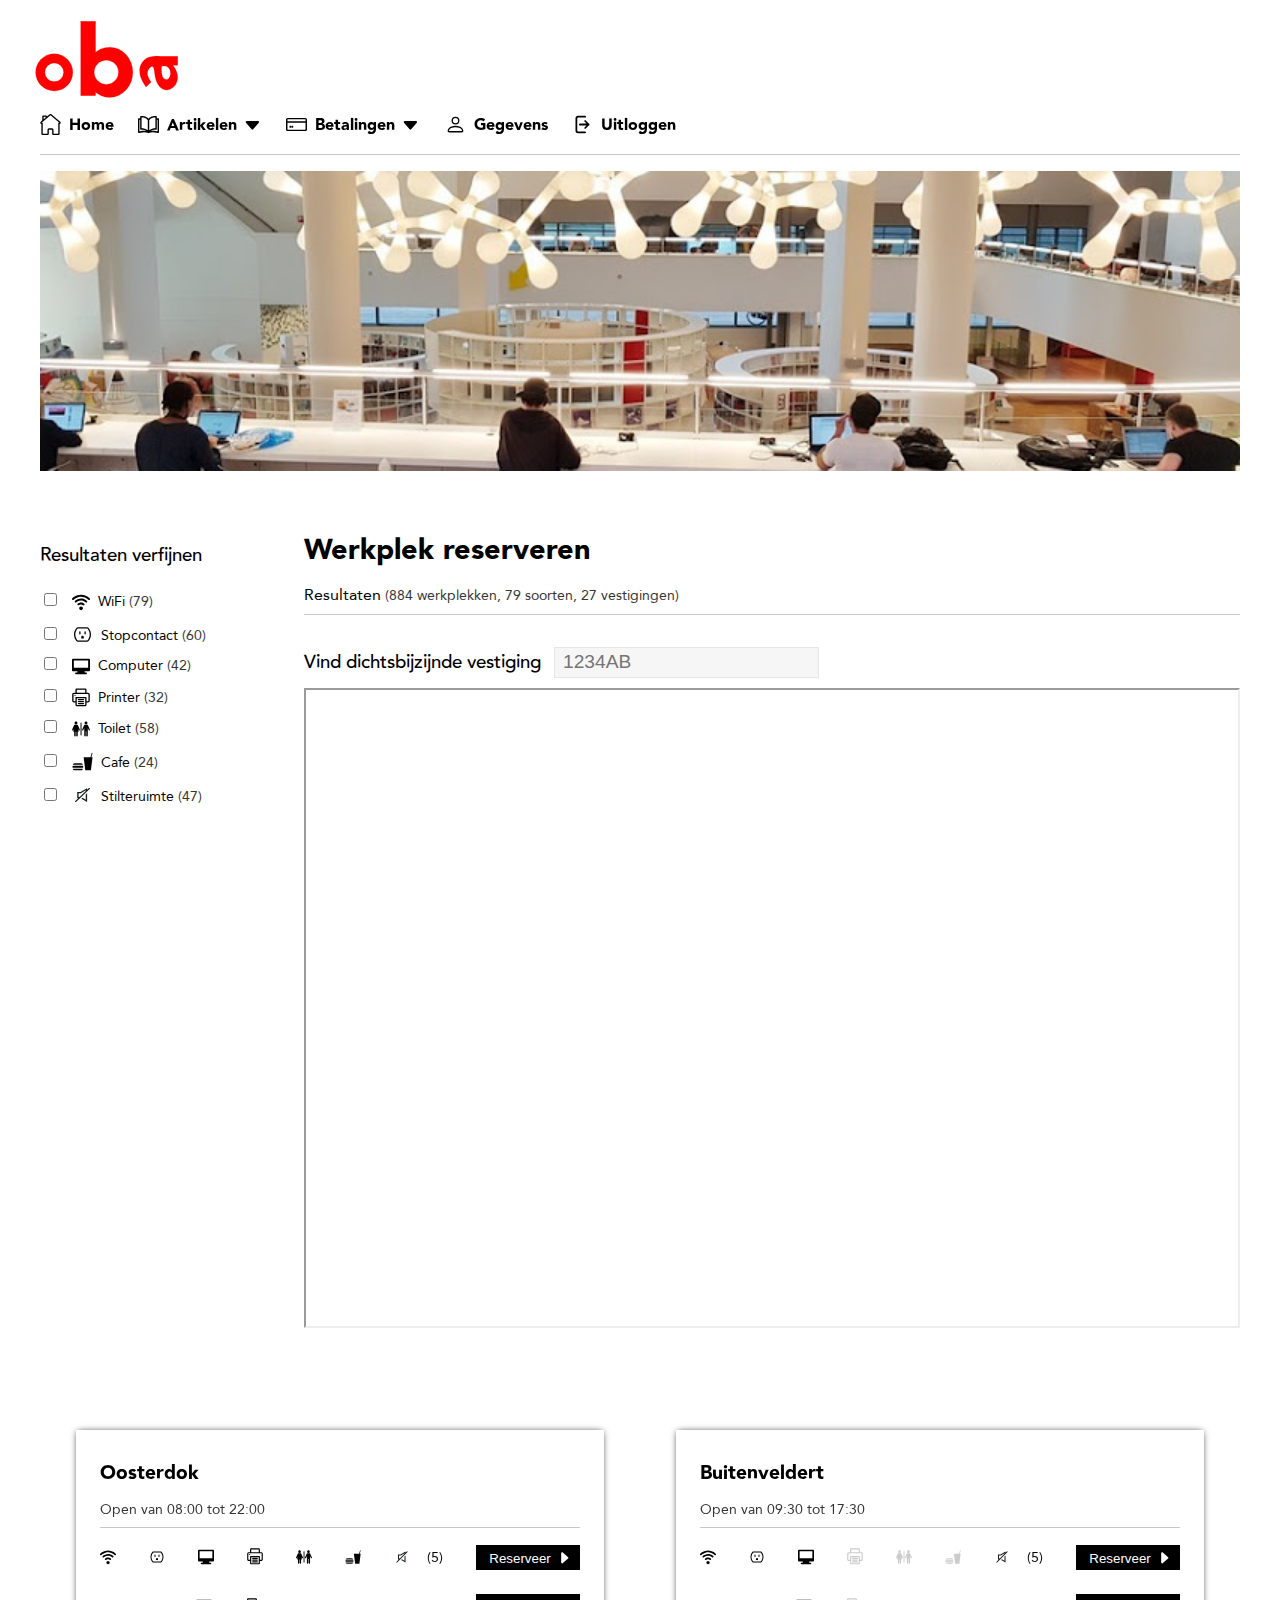
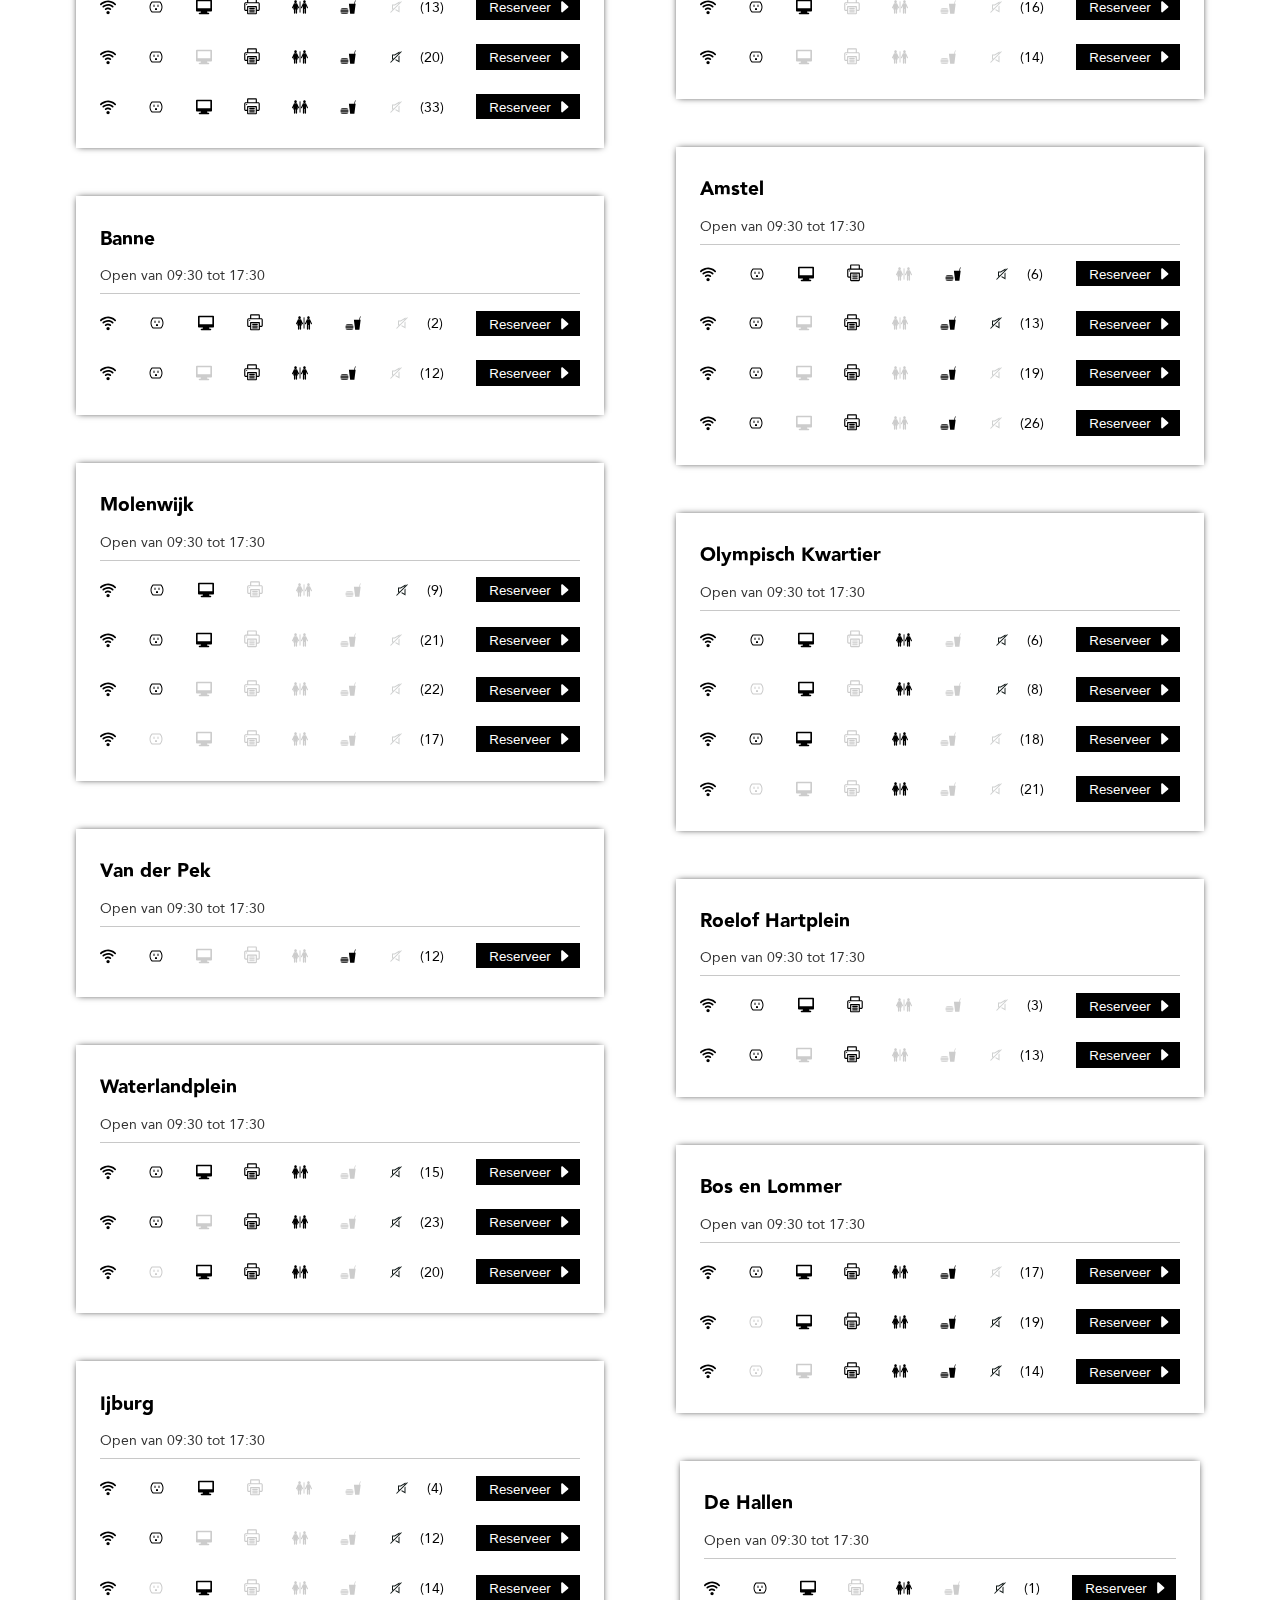
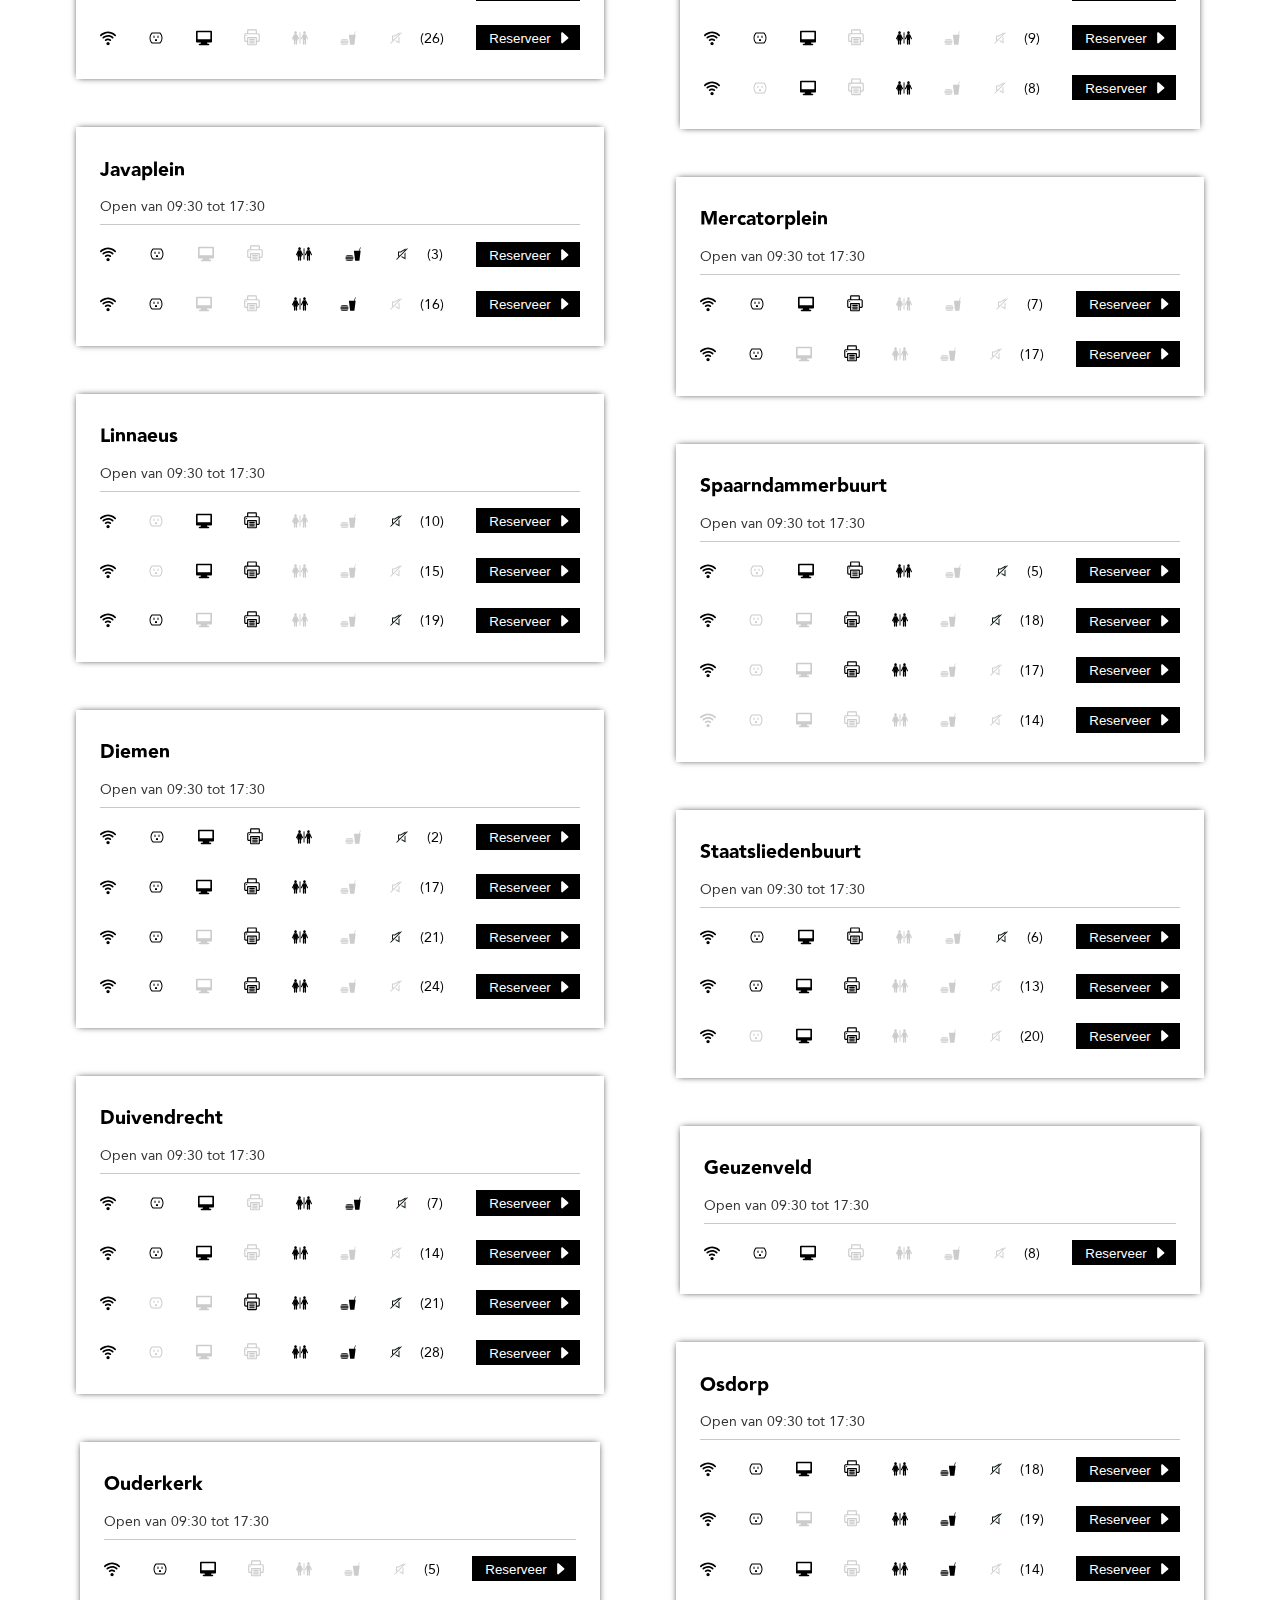
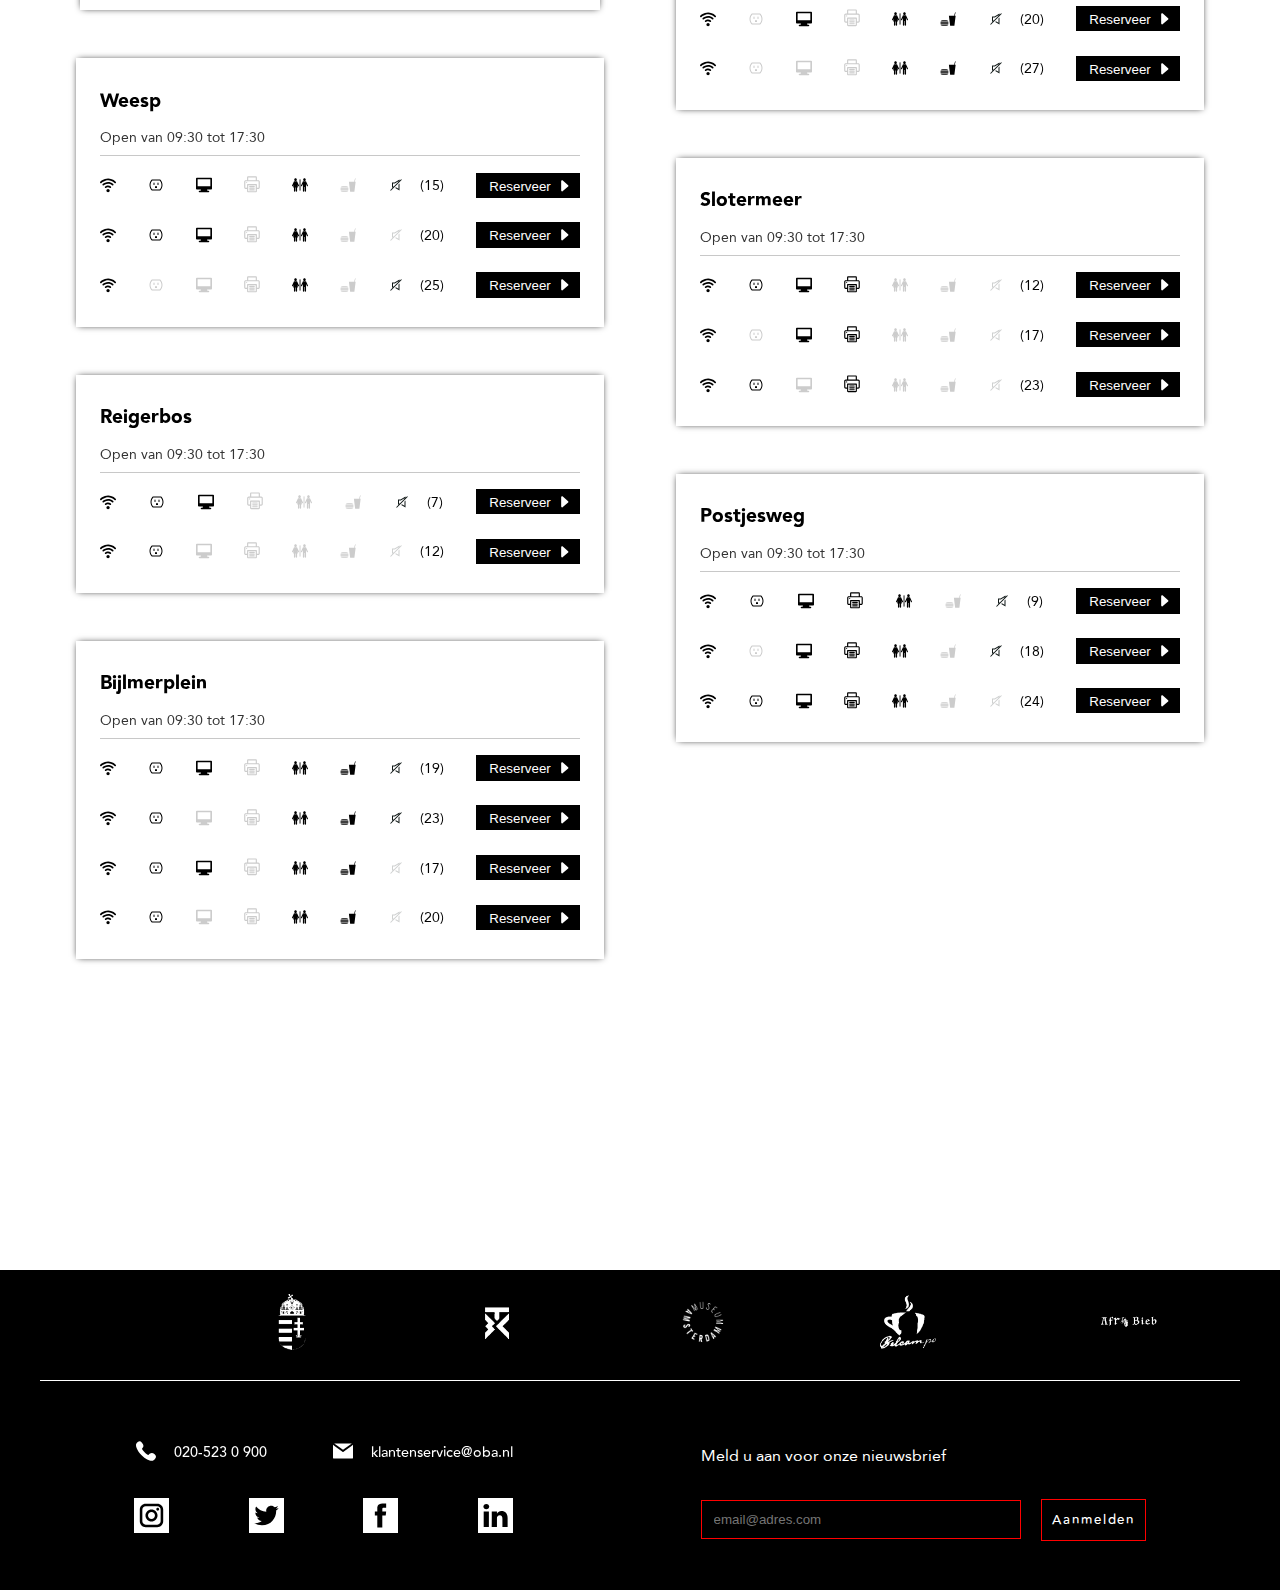
==== commit 1b58764c: "f" ====
--- a/index.html
+++ b/index.html
@@ -78,7 +78,7 @@
             <ul id="listWerkplekken">
                 <li class="vestiging"><p class="vestigingNaam">Oosterdok</p>
                     <ul>
-                        <li class="openingstijden">08:00 tot 22:00</li>
+                        <li class="openingstijden">Open van 08:00 tot 22:00</li>
                         <li class="facIconsLi1"> 
                             <ul class="facIconsUl">
                                 <li ><img class="facIconsLiAvailable" id="wifi" src="assets/wifi.svg" alt="WiFi"><small class="wifi">WiFi</small></li>
@@ -136,7 +136,7 @@
                             </ul>
                         </li>
                         </div>
-
+                        <p id="reservatieVoltooid" >Reservatie voltooid!</p>
                         <li> 
                             <ul class="facIconsUl">
                                 <li ><img class="facIconsLiAvailable" id="wifi" src="assets/wifi.svg" alt="WiFi"><small class="wifi">WiFi</small></li>
@@ -180,7 +180,7 @@
                 </li>
                 <li class="vestiging"><p class="vestigingNaam">Banne</p>
                     <ul>
-                        <li class="openingstijden">09:30 tot 17:30</li>
+                        <li class="openingstijden">Open van 09:30 tot 17:30</li>
                         <li class="facIconsLi1"> 
                             <ul class="facIconsUl">
                                 <li ><img class="facIconsLiAvailable" id="wifi" src="assets/wifi.svg" alt="WiFi"><small class="wifi">WiFi</small></li>
@@ -211,7 +211,7 @@
                 </li>
                 <li class="vestiging"><p class="vestigingNaam">Molenwijk</p>
                     <ul>
-                        <li class="openingstijden">09:30 tot 17:30</li>
+                        <li class="openingstijden">Open van 09:30 tot 17:30</li>
                         <li class="facIconsLi1"> 
                             <ul class="facIconsUl">
                                 <li ><img class="facIconsLiAvailable" id="wifi" src="assets/wifi.svg" alt="WiFi"><small class="wifi">WiFi</small></li>
@@ -268,7 +268,7 @@
                 </li>
                 <li class="vestiging"><p class="vestigingNaam">Van der Pek</p>
                     <ul>
-                        <li class="openingstijden">09:30 tot 17:30</li>
+                        <li class="openingstijden">Open van 09:30 tot 17:30</li>
                         <li class="facIconsLi1"> 
                             <ul class="facIconsUl">
                                 <li ><img class="facIconsLiAvailable" id="wifi" src="assets/wifi.svg" alt="WiFi"><small class="wifi">WiFi</small></li>
@@ -286,7 +286,7 @@
                 </li>
                 <li class="vestiging"><p class="vestigingNaam">Waterlandplein</p>
                     <ul>
-                        <li class="openingstijden">09:30 tot 17:30</li>
+                        <li class="openingstijden">Open van 09:30 tot 17:30</li>
                         <li class="facIconsLi1"> 
                             <ul class="facIconsUl">
                                 <li ><img class="facIconsLiAvailable" id="wifi" src="assets/wifi.svg" alt="WiFi"><small class="wifi">WiFi</small></li>
@@ -330,7 +330,7 @@
                 </li>
                 <li class="vestiging"><p class="vestigingNaam">Ijburg</p>
                     <ul>
-                        <li class="openingstijden">09:30 tot 17:30</li>
+                        <li class="openingstijden">Open van 09:30 tot 17:30</li>
                         <li class="facIconsLi1"> 
                             <ul class="facIconsUl">
                                 <li ><img class="facIconsLiAvailable" id="wifi" src="assets/wifi.svg" alt="WiFi"><small class="wifi">WiFi</small></li>
@@ -387,7 +387,7 @@
                 </li>
                 <li class="vestiging"><p class="vestigingNaam">Javaplein</p>
                     <ul>
-                        <li class="openingstijden">09:30 tot 17:30</li>
+                        <li class="openingstijden">Open van 09:30 tot 17:30</li>
                         <li class="facIconsLi1"> 
                             <ul class="facIconsUl">
                                 <li ><img class="facIconsLiAvailable" id="wifi" src="assets/wifi.svg" alt="WiFi"><small class="wifi">WiFi</small></li>
@@ -418,7 +418,7 @@
                 </li>
                 <li class="vestiging"><p class="vestigingNaam">Linnaeus</p>
                     <ul>
-                        <li class="openingstijden">09:30 tot 17:30</li>
+                        <li class="openingstijden">Open van 09:30 tot 17:30</li>
                         <li class="facIconsLi1"> 
                             <ul class="facIconsUl">
                                 <li ><img class="facIconsLiAvailable" id="wifi" src="assets/wifi.svg" alt="WiFi"><small class="wifi">WiFi</small></li>
@@ -462,7 +462,7 @@
                 </li>
                 <li class="vestiging"><p class="vestigingNaam">Diemen</p>
                     <ul>
-                        <li class="openingstijden">09:30 tot 17:30</li>
+                        <li class="openingstijden">Open van 09:30 tot 17:30</li>
                         <li class="facIconsLi1"> 
                             <ul class="facIconsUl">
                                 <li ><img class="facIconsLiAvailable" id="wifi" src="assets/wifi.svg" alt="WiFi"><small class="wifi">WiFi</small></li>
@@ -519,7 +519,7 @@
                 </li>
                 <li class="vestiging"><p class="vestigingNaam">Duivendrecht</p>
                     <ul>
-                        <li class="openingstijden">09:30 tot 17:30</li>
+                        <li class="openingstijden">Open van 09:30 tot 17:30</li>
                         <li class="facIconsLi1"> 
                             <ul class="facIconsUl">
                                 <li ><img class="facIconsLiAvailable" id="wifi" src="assets/wifi.svg" alt="WiFi"><small class="wifi">WiFi</small></li>
@@ -576,7 +576,7 @@
                 </li>
                 <li class="vestiging"><p class="vestigingNaam">Ouderkerk</p>
                     <ul>
-                        <li class="openingstijden">09:30 tot 17:30</li>
+                        <li class="openingstijden">Open van 09:30 tot 17:30</li>
                         <li class="facIconsLi1"> 
                             <ul class="facIconsUl">
                                 <li ><img class="facIconsLiAvailable" id="wifi" src="assets/wifi.svg" alt="WiFi"><small class="wifi">WiFi</small></li>
@@ -594,7 +594,7 @@
                 </li>
                 <li class="vestiging"><p class="vestigingNaam">Weesp</p>
                     <ul>
-                        <li class="openingstijden">09:30 tot 17:30</li>
+                        <li class="openingstijden">Open van 09:30 tot 17:30</li>
                         <li class="facIconsLi1"> 
                             <ul class="facIconsUl">
                                 <li ><img class="facIconsLiAvailable" id="wifi" src="assets/wifi.svg" alt="WiFi"><small class="wifi">WiFi</small></li>
@@ -638,7 +638,7 @@
                 </li>
                 <li class="vestiging"><p class="vestigingNaam">Reigerbos</p>
                     <ul>
-                        <li class="openingstijden">09:30 tot 17:30</li>
+                        <li class="openingstijden">Open van 09:30 tot 17:30</li>
                         <li class="facIconsLi1"> 
                             <ul class="facIconsUl">
                                 <li ><img class="facIconsLiAvailable" id="wifi" src="assets/wifi.svg" alt="WiFi"><small class="wifi">WiFi</small></li>
@@ -669,7 +669,7 @@
                 </li>
                 <li class="vestiging"><p class="vestigingNaam">Bijlmerplein</p>
                     <ul>
-                        <li class="openingstijden">09:30 tot 17:30</li>
+                        <li class="openingstijden">Open van 09:30 tot 17:30</li>
                         <li class="facIconsLi1"> 
                             <ul class="facIconsUl">
                                 <li ><img class="facIconsLiAvailable" id="wifi" src="assets/wifi.svg" alt="WiFi"><small class="wifi">WiFi</small></li>
@@ -726,7 +726,7 @@
                 </li>
                 <li class="vestiging"><p class="vestigingNaam">Buitenveldert</p>
                     <ul>
-                        <li class="openingstijden">09:30 tot 17:30</li>
+                        <li class="openingstijden">Open van 09:30 tot 17:30</li>
                         <li class="facIconsLi1"> 
                             <ul class="facIconsUl">
                                 <li ><img class="facIconsLiAvailable" id="wifi" src="assets/wifi.svg" alt="WiFi"><small class="wifi">WiFi</small></li>
@@ -770,7 +770,7 @@
                 </li>
                 <li class="vestiging"><p class="vestigingNaam">Amstel</p>
                     <ul>
-                        <li class="openingstijden">09:30 tot 17:30</li>
+                        <li class="openingstijden">Open van 09:30 tot 17:30</li>
                         <li class="facIconsLi1"> 
                             <ul class="facIconsUl">
                                 <li ><img class="facIconsLiAvailable" id="wifi" src="assets/wifi.svg" alt="WiFi"><small class="wifi">WiFi</small></li>
@@ -827,7 +827,7 @@
                 </li>
                 <li class="vestiging"><p class="vestigingNaam">Olympisch Kwartier</p>
                     <ul>
-                        <li class="openingstijden">09:30 tot 17:30</li>
+                        <li class="openingstijden">Open van 09:30 tot 17:30</li>
                         <li class="facIconsLi1"> 
                             <ul class="facIconsUl">
                                 <li ><img class="facIconsLiAvailable" id="wifi" src="assets/wifi.svg" alt="WiFi"><small class="wifi">WiFi</small></li>
@@ -884,7 +884,7 @@
                 </li>
                 <li class="vestiging"><p class="vestigingNaam">Roelof Hartplein</p>
                     <ul>
-                        <li class="openingstijden">09:30 tot 17:30</li>
+                        <li class="openingstijden">Open van 09:30 tot 17:30</li>
                         <li class="facIconsLi1"> 
                             <ul class="facIconsUl">
                                 <li ><img class="facIconsLiAvailable" id="wifi" src="assets/wifi.svg" alt="WiFi"><small class="wifi">WiFi</small></li>
@@ -915,7 +915,7 @@
                 </li>
                 <li class="vestiging"><p class="vestigingNaam">Bos en Lommer</p>
                     <ul>
-                        <li class="openingstijden">09:30 tot 17:30</li>
+                        <li class="openingstijden">Open van 09:30 tot 17:30</li>
                         <li class="facIconsLi1"> 
                             <ul class="facIconsUl">
                                 <li ><img class="facIconsLiAvailable" id="wifi" src="assets/wifi.svg" alt="WiFi"><small class="wifi">WiFi</small></li>
@@ -959,7 +959,7 @@
                 </li>
                 <li class="vestiging"><p class="vestigingNaam">De Hallen</p>
                     <ul>
-                        <li class="openingstijden">09:30 tot 17:30</li>
+                        <li class="openingstijden">Open van 09:30 tot 17:30</li>
                         <li class="facIconsLi1"> 
                             <ul class="facIconsUl">
                                 <li ><img class="facIconsLiAvailable" id="wifi" src="assets/wifi.svg" alt="WiFi"><small class="wifi">WiFi</small></li>
@@ -1003,7 +1003,7 @@
                 </li>
                 <li class="vestiging"><p class="vestigingNaam">Mercatorplein</p>
                     <ul>
-                        <li class="openingstijden">09:30 tot 17:30</li>
+                        <li class="openingstijden">Open van 09:30 tot 17:30</li>
                         <li class="facIconsLi1"> 
                             <ul class="facIconsUl">
                                 <li ><img class="facIconsLiAvailable" id="wifi" src="assets/wifi.svg" alt="WiFi"><small class="wifi">WiFi</small></li>
@@ -1034,7 +1034,7 @@
                 </li>
                 <li class="vestiging"><p class="vestigingNaam">Spaarndammerbuurt</p>
                     <ul>
-                        <li class="openingstijden">09:30 tot 17:30</li>
+                        <li class="openingstijden">Open van 09:30 tot 17:30</li>
                         <li class="facIconsLi1"> 
                             <ul class="facIconsUl">
                                 <li ><img class="facIconsLiAvailable" id="wifi" src="assets/wifi.svg" alt="WiFi"><small class="wifi">WiFi</small></li>
@@ -1091,7 +1091,7 @@
                 </li>
                 <li class="vestiging"><p class="vestigingNaam">Staatsliedenbuurt</p>
                     <ul>
-                        <li class="openingstijden">09:30 tot 17:30</li>
+                        <li class="openingstijden">Open van 09:30 tot 17:30</li>
                         <li class="facIconsLi1"> 
                             <ul class="facIconsUl">
                                 <li ><img class="facIconsLiAvailable" id="wifi" src="assets/wifi.svg" alt="WiFi"><small class="wifi">WiFi</small></li>
@@ -1135,7 +1135,7 @@
                 </li>
                 <li class="vestiging"><p class="vestigingNaam">Geuzenveld</p>
                     <ul>
-                        <li class="openingstijden">09:30 tot 17:30</li>
+                        <li class="openingstijden">Open van 09:30 tot 17:30</li>
                         <li class="facIconsLi1"> 
                             <ul class="facIconsUl">
                                 <li ><img class="facIconsLiAvailable" id="wifi" src="assets/wifi.svg" alt="WiFi"><small class="wifi">WiFi</small></li>
@@ -1153,7 +1153,7 @@
                 </li>
                 <li class="vestiging"><p class="vestigingNaam">Osdorp</p>
                     <ul>
-                        <li class="openingstijden">09:30 tot 17:30</li>
+                        <li class="openingstijden">Open van 09:30 tot 17:30</li>
                         <li class="facIconsLi1"> 
                             <ul class="facIconsUl">
                                 <li ><img class="facIconsLiAvailable" id="wifi" src="assets/wifi.svg" alt="WiFi"><small class="wifi">WiFi</small></li>
@@ -1223,7 +1223,7 @@
                 </li>
                 <li class="vestiging"><p class="vestigingNaam">Slotermeer</p>
                     <ul>
-                        <li class="openingstijden">09:30 tot 17:30</li>
+                        <li class="openingstijden">Open van 09:30 tot 17:30</li>
                         <li class="facIconsLi1"> 
                             <ul class="facIconsUl">
                                 <li ><img class="facIconsLiAvailable" id="wifi" src="assets/wifi.svg" alt="WiFi"><small class="wifi">WiFi</small></li>
@@ -1267,7 +1267,7 @@
                 </li>
                 <li class="vestiging"><p class="vestigingNaam">Postjesweg</p>
                     <ul>
-                        <li class="openingstijden">09:30 tot 17:30</li>
+                        <li class="openingstijden">Open van 09:30 tot 17:30</li>
                         <li class="facIconsLi1"> 
                             <ul class="facIconsUl">
                                 <li ><img class="facIconsLiAvailable" id="wifi" src="assets/wifi.svg" alt="WiFi"><small class="wifi">WiFi</small></li>
--- a/style.css
+++ b/style.css
@@ -48,7 +48,7 @@
     font-family: avenirroman, Arial, Helvetica, sans-serif;
     max-width: 1200px;
     margin: auto;
-    padding: 0rem 1rem 0rem 1rem;
+    /* padding: 0rem 1rem 0rem 1rem; */
     color: var(--black);
     background-color: var(--white);
     overflow-x: hidden;
@@ -123,6 +123,7 @@
     height: 300px;
     object-fit: cover;
     object-position: 0% 50%;
+    /* border-radius: 10% / 90%; */
 }
 
 h1 {
@@ -599,4 +600,13 @@
     border-radius: 100px;
     -webkit-box-shadow: inset 0px 0px 3px 2px var(--black);
     background-color: rgb(150, 150, 150);
+}
+
+#reservatieVoltooid{
+    font-size: 1.1rem;
+    font-weight: bold;
+    height: 0rem;
+    overflow: hidden;
+    margin: 0rem;
+    transition: var(--transition-time);
 }